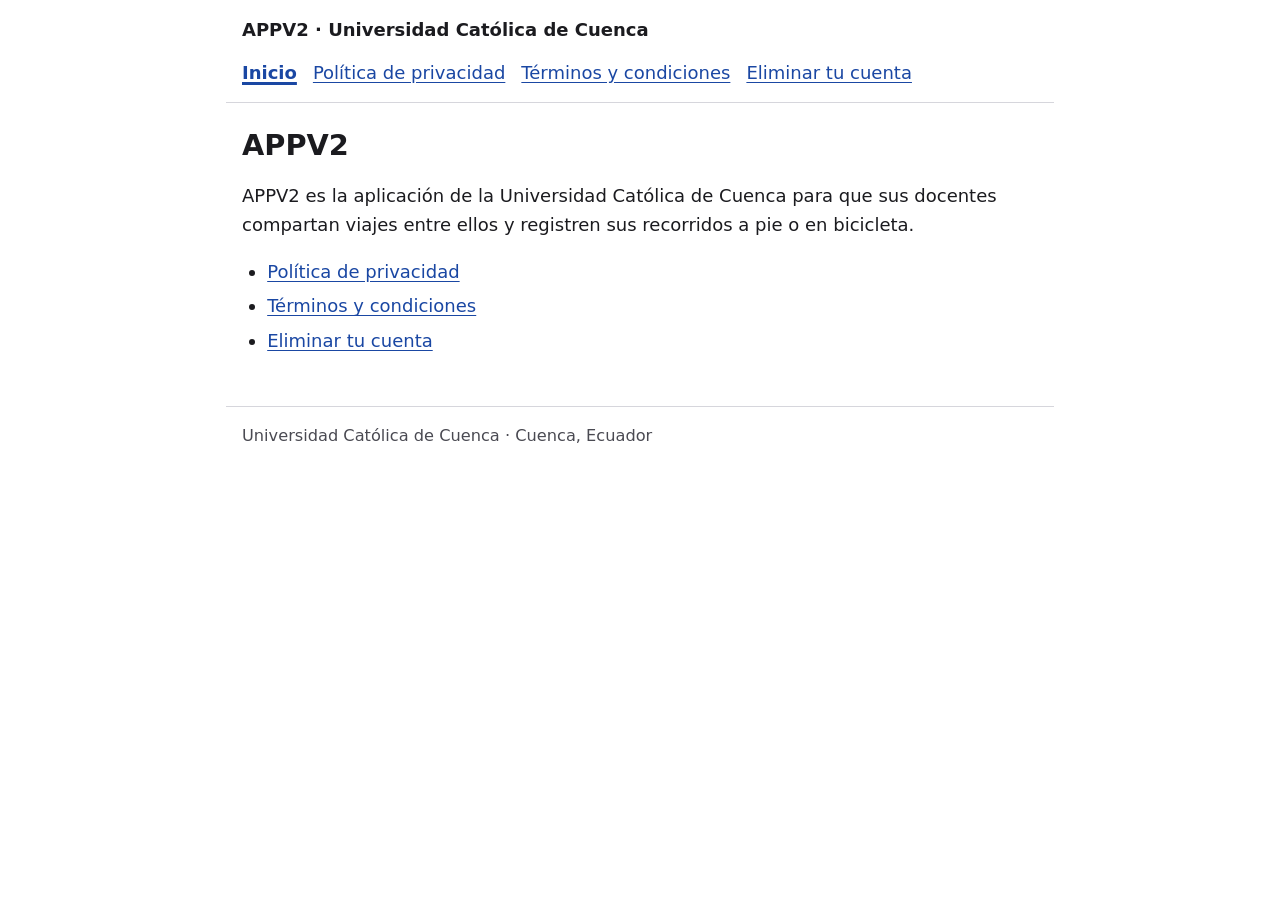
==== index.html @ 1868cb94 "Páginas públicas (appv2 67728ac) Co-Authored-By: Claude Opus 5.5 <noreply@anthropic.com>" ====
<!doctype html>
<html lang="es">
<head>
  <meta charset="utf-8">
  <meta name="viewport" content="width=device-width, initial-scale=1">
  <title>APPV2 · APPV2</title>
  <link rel="stylesheet" href="estilo.css">
</head>
<body>
  <header>
    <p class="marca">APPV2 · Universidad Católica de Cuenca</p>
    <nav aria-label="Páginas">
        <a href="./" aria-current="page">Inicio</a>
        <a href="privacidad/">Política de privacidad</a>
        <a href="terminos/">Términos y condiciones</a>
        <a href="eliminar-cuenta/">Eliminar tu cuenta</a>
    </nav>
  </header>
  <main>
<h1>APPV2</h1>
<p>APPV2 es la aplicación de la Universidad Católica de Cuenca para que sus docentes compartan viajes entre ellos y registren sus recorridos a pie o en bicicleta.</p>
<ul>
<li><a href="privacidad/">Política de privacidad</a></li>
<li><a href="terminos/">Términos y condiciones</a></li>
<li><a href="eliminar-cuenta/">Eliminar tu cuenta</a></li>
</ul>
  </main>
  <footer>Universidad Católica de Cuenca · Cuenca, Ecuador</footer>
</body>
</html>
---- estilo.css ----
/* Páginas públicas de APPV2: letra grande y buen contraste (docentes de 30 años en adelante), en el celular y en la PC. */
:root {
  --fondo: #ffffff;
  --texto: #1b1b1f;
  --suave: #4a4a52;
  --enlace: #1a47a3;
  --borde: #d6d6dc;
  --resalte: #f2f3f7;
  color-scheme: light;
}

@media (prefers-color-scheme: dark) {
  :root {
    --fondo: #121214;
    --texto: #ececf0;
    --suave: #b4b4bc;
    --enlace: #9db8ff;
    --borde: #3a3a42;
    --resalte: #1d1d22;
    color-scheme: dark;
  }
}

* { box-sizing: border-box; }

html { font-size: 112.5%; -webkit-text-size-adjust: 100%; }

body {
  margin: 0;
  background: var(--fondo);
  color: var(--texto);
  font-family: system-ui, -apple-system, "Segoe UI", Roboto, Arial, sans-serif;
  line-height: 1.6;
}

header, main, footer { max-width: 46rem; margin: 0 auto; padding: 0 16px; }

header { padding-top: 16px; padding-bottom: 8px; border-bottom: 1px solid var(--borde); }

.marca { margin: 0 0 8px; font-weight: 700; }

nav { display: flex; flex-wrap: wrap; gap: 4px 16px; }

nav a { padding: 6px 0; }

nav a[aria-current="page"] { font-weight: 700; text-decoration-thickness: 3px; }

main { padding-top: 8px; padding-bottom: 32px; }

h1 { font-size: 1.6rem; line-height: 1.3; margin: 16px 0 4px; }

h2 { font-size: 1.2rem; line-height: 1.35; margin: 28px 0 8px; }

p, li { overflow-wrap: anywhere; }

ul, ol { padding-left: 1.4rem; }

li { margin: 6px 0; }

.version { color: var(--suave); margin-top: 0; }

a { color: var(--enlace); text-underline-offset: 3px; }

a:focus-visible { outline: 3px solid var(--enlace); outline-offset: 2px; border-radius: 2px; }

footer { padding-top: 16px; padding-bottom: 32px; border-top: 1px solid var(--borde); color: var(--suave); font-size: 0.9rem; }
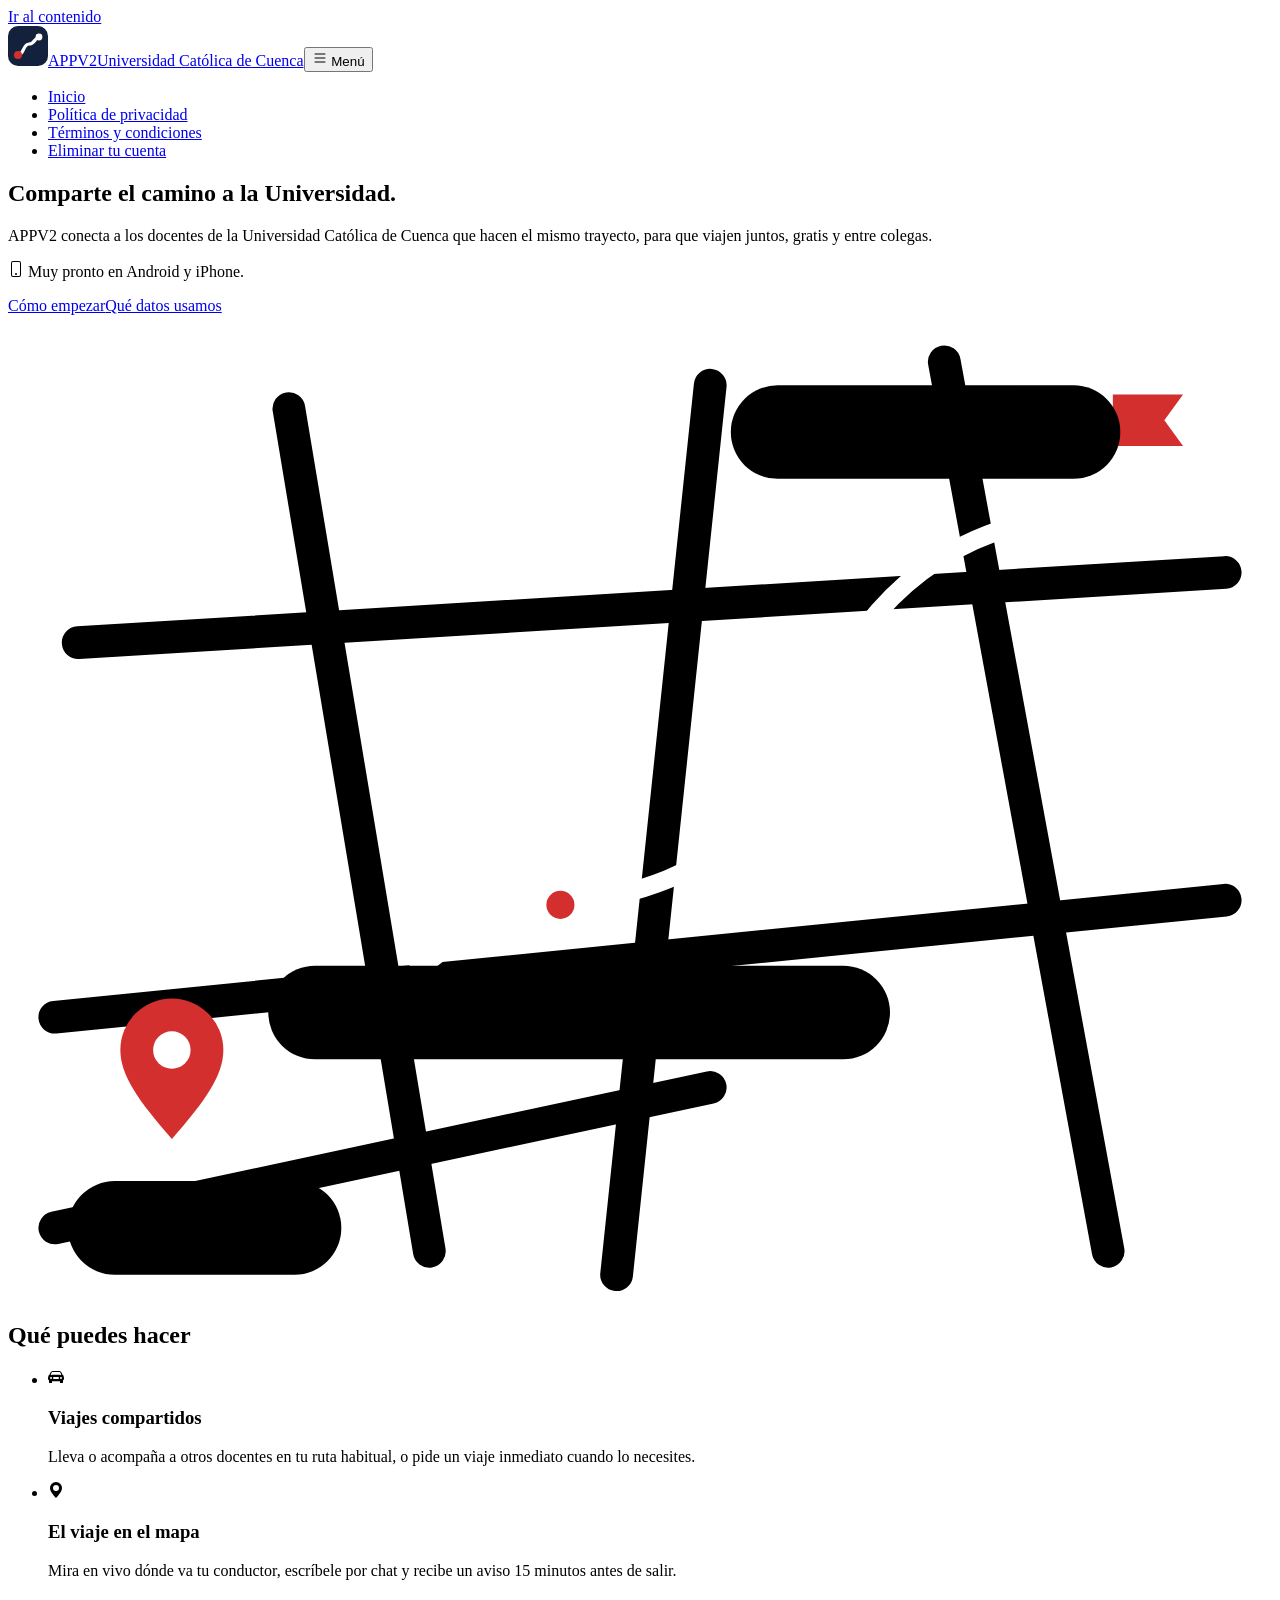
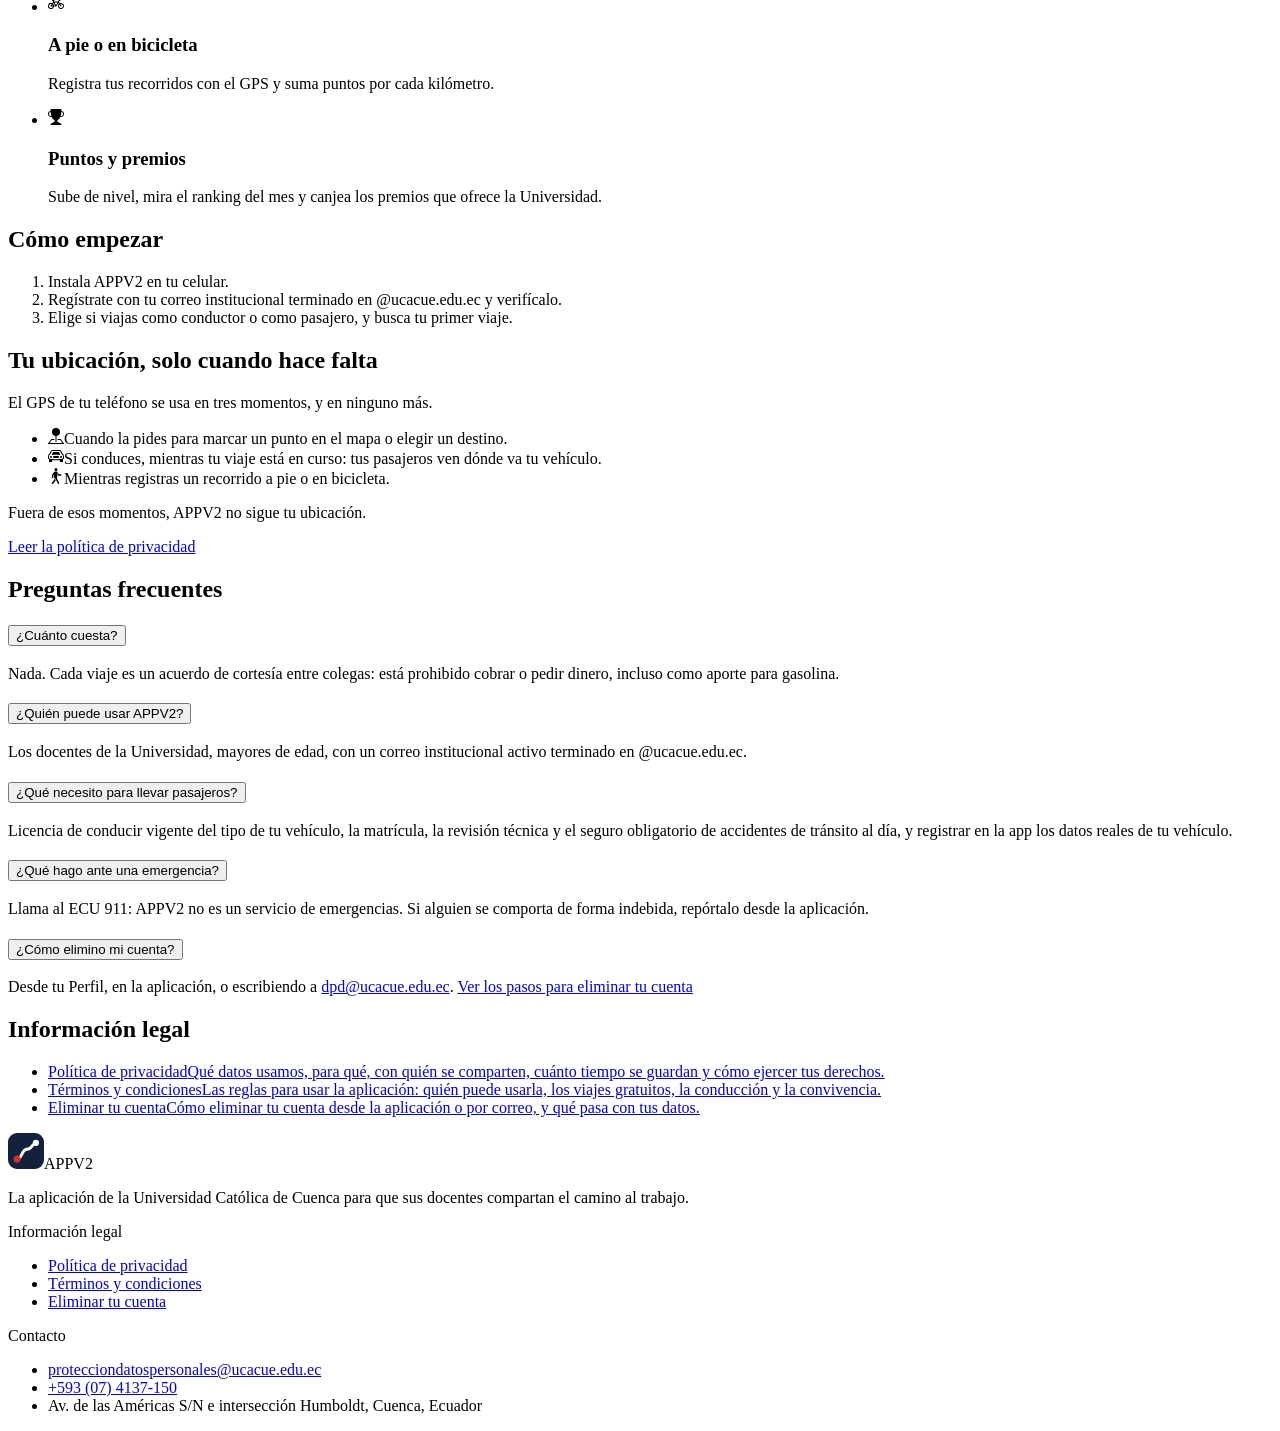
==== commit 1e99d711: "Sitio público (appv2 161eb45) Co-Authored-By: Claude Opus 5.5 <noreply@anthropic.com>" ====
--- a/index.html
+++ b/index.html
@@ -1,30 +1,55 @@
 <!doctype html>
-<html lang="es">
-<head>
-  <meta charset="utf-8">
-  <meta name="viewport" content="width=device-width, initial-scale=1">
-  <title>APPV2 · APPV2</title>
-  <link rel="stylesheet" href="estilo.css">
-</head>
-<body>
-  <header>
-    <p class="marca">APPV2 · Universidad Católica de Cuenca</p>
-    <nav aria-label="Páginas">
-        <a href="./" aria-current="page">Inicio</a>
-        <a href="privacidad/">Política de privacidad</a>
-        <a href="terminos/">Términos y condiciones</a>
-        <a href="eliminar-cuenta/">Eliminar tu cuenta</a>
-    </nav>
-  </header>
-  <main>
-<h1>APPV2</h1>
-<p>APPV2 es la aplicación de la Universidad Católica de Cuenca para que sus docentes compartan viajes entre ellos y registren sus recorridos a pie o en bicicleta.</p>
-<ul>
-<li><a href="privacidad/">Política de privacidad</a></li>
-<li><a href="terminos/">Términos y condiciones</a></li>
-<li><a href="eliminar-cuenta/">Eliminar tu cuenta</a></li>
-</ul>
-  </main>
-  <footer>Universidad Católica de Cuenca · Cuenca, Ecuador</footer>
-</body>
+<html lang="es" data-bs-theme="light">
+  <head>
+    <meta charset="utf-8" />
+    <meta name="viewport" content="width=device-width, initial-scale=1" />
+    <meta name="theme-color" content="#14213d" />
+    <link rel="icon" href="/appucca-legal/favicon.svg" type="image/svg+xml" />
+    <script>
+      // El tema del teléfono (claro u oscuro) antes de dibujar la página, para que no parpadee.
+      (function () {
+        var m = window.matchMedia && window.matchMedia('(prefers-color-scheme: dark)');
+        function aplicar() {
+          document.documentElement.setAttribute('data-bs-theme', m && m.matches ? 'dark' : 'light');
+        }
+        aplicar();
+        if (m && m.addEventListener) m.addEventListener('change', aplicar);
+      })();
+    </script>
+    <title>APPV2: viajes compartidos entre docentes</title>
+    <meta name="description" content="APPV2 conecta a los docentes de la Universidad Católica de Cuenca que hacen el mismo trayecto para que viajen juntos, gratis y entre colegas." />
+    <link rel="canonical" href="https://jaimemurillo624.github.io/appucca-legal/" />
+    <meta property="og:type" content="website" />
+    <meta property="og:locale" content="es_EC" />
+    <meta property="og:title" content="APPV2: viajes compartidos entre docentes" />
+    <meta property="og:description" content="APPV2 conecta a los docentes de la Universidad Católica de Cuenca que hacen el mismo trayecto para que viajen juntos, gratis y entre colegas." />
+    <meta property="og:url" content="https://jaimemurillo624.github.io/appucca-legal/" />
+    <script type="module" crossorigin src="/appucca-legal/assets/index-h2_IZQ4E.js"></script>
+    <link rel="stylesheet" crossorigin href="/appucca-legal/assets/index-D60id05Z.css">
+  </head>
+  <body>
+    <div id="raiz" data-ruta=""><a class="saltar visually-hidden-focusable" href="#contenido">Ir al contenido</a><nav class="encabezado navbar navbar-expand-lg navbar-light sticky-top"><div class="container"><a href="/appucca-legal/" class="marca navbar-brand"><svg class="marca-simbolo" width="40" height="40" viewBox="0 0 40 40" aria-hidden="true" focusable="false"><rect width="40" height="40" rx="10" fill="#14213D"></rect><path d="M10 29 C 16 29, 15 18, 21 18 S 27 11, 31 11" fill="none" stroke="#fff" stroke-width="3.2" stroke-linecap="round"></path><circle cx="10" cy="29" r="4" fill="#D32F2F"></circle><circle cx="31" cy="11" r="3.4" fill="#fff"></circle></svg><span><span class="marca-nombre">APPV2</span><span class="marca-u">Universidad Católica de Cuenca</span></span></a><button aria-controls="menu" type="button" aria-label="Menú" class="boton-menu navbar-toggler collapsed"><span class="icono" aria-hidden="true"><svg xmlns="http://www.w3.org/2000/svg" width="16" height="16" fill="currentColor" class="bi bi-list" viewBox="0 0 16 16">
+  <path fill-rule="evenodd" d="M2.5 12a.5.5 0 0 1 .5-.5h10a.5.5 0 0 1 0 1H3a.5.5 0 0 1-.5-.5m0-4a.5.5 0 0 1 .5-.5h10a.5.5 0 0 1 0 1H3a.5.5 0 0 1-.5-.5m0-4a.5.5 0 0 1 .5-.5h10a.5.5 0 0 1 0 1H3a.5.5 0 0 1-.5-.5"/>
+</svg></span> Menú</button><div class="navbar-collapse collapse" id="menu"><ul class="ms-auto navbar-nav"><li class="nav-item"><a href="/appucca-legal/" aria-current="page" data-rr-ui-event-key="/appucca-legal/" class="nav-link active">Inicio</a></li><li class="nav-item"><a href="/appucca-legal/privacidad/" data-rr-ui-event-key="/appucca-legal/privacidad/" class="nav-link">Política de privacidad</a></li><li class="nav-item"><a href="/appucca-legal/terminos/" data-rr-ui-event-key="/appucca-legal/terminos/" class="nav-link">Términos y condiciones</a></li><li class="nav-item"><a href="/appucca-legal/eliminar-cuenta/" data-rr-ui-event-key="/appucca-legal/eliminar-cuenta/" class="nav-link">Eliminar tu cuenta</a></li></ul></div></div></nav><main id="contenido" tabindex="-1"><section class="portada"><div class="container"><div class="align-items-center g-4 g-lg-5 row"><div class="col-lg-6"><h1>Comparte el camino a la Universidad.</h1><p class="portada-entrada">APPV2<!-- --> conecta a los docentes de la <!-- -->Universidad Católica de Cuenca<!-- --> que hacen el mismo trayecto, para que viajen juntos, gratis y entre colegas.</p><p class="portada-pronto"><span class="icono" aria-hidden="true"><svg xmlns="http://www.w3.org/2000/svg" width="16" height="16" fill="currentColor" class="bi bi-phone" viewBox="0 0 16 16">
+  <path d="M11 1a1 1 0 0 1 1 1v12a1 1 0 0 1-1 1H5a1 1 0 0 1-1-1V2a1 1 0 0 1 1-1zM5 0a2 2 0 0 0-2 2v12a2 2 0 0 0 2 2h6a2 2 0 0 0 2-2V2a2 2 0 0 0-2-2z"/>
+  <path d="M8 14a1 1 0 1 0 0-2 1 1 0 0 0 0 2"/>
+</svg></span> Muy pronto en Android y iPhone.</p><div class="d-flex flex-wrap gap-3"><a class="btn btn-light btn-lg" href="#empezar">Cómo empezar</a><a class="btn btn-outline-light btn-lg" href="/appucca-legal/privacidad/">Qué datos usamos</a></div></div><div class="col-lg-6"><svg class="ruta-portada" viewBox="0 0 540 420" role="img" aria-label="De tu casa a la Universidad, recogiendo a un colega en el camino."><g class="ruta-calles" fill="none" stroke="currentColor" stroke-width="14" stroke-linecap="round"><path d="M20 300 L 520 250"></path><path d="M120 40 L 180 400"></path><path d="M300 30 L 260 410"></path><path d="M30 140 L 520 110"></path><path d="M400 20 L 470 400"></path><path d="M20 390 L 300 330"></path></g><path class="ruta-sombra" d="M70 352 C 150 352, 150 262, 236 252 S 330 198, 352 156 S 410 86, 470 84" fill="none" stroke-width="22" stroke-linecap="round" stroke-linejoin="round"></path><path class="ruta-linea" d="M70 352 C 150 352, 150 262, 236 252 S 330 198, 352 156 S 410 86, 470 84" fill="none" stroke="#fff" stroke-width="8" stroke-linecap="round" stroke-linejoin="round" pathLength="1"></path><g class="ruta-punto ruta-punto-1"><path d="M70 352 c-14-16-22-27-22-38 a22 22 0 0 1 44 0 c0 11-8 22-22 38 z" fill="#D32F2F"></path><circle cx="70" cy="314" r="8" fill="#fff"></circle><g class="ruta-etiqueta"><rect x="25.6" y="370" width="116.8" height="40" rx="20"></rect><text x="84" y="398" text-anchor="middle">Tu casa</text></g></g><g class="ruta-punto ruta-punto-2"><circle cx="236" cy="252" r="13" fill="#fff"></circle><circle cx="236" cy="252" r="6" fill="#D32F2F"></circle><g class="ruta-etiqueta"><rect x="111.19999999999999" y="278" width="265.6" height="40" rx="20"></rect><text x="244" y="306" text-anchor="middle">Recoges a un colega</text></g></g><g class="ruta-punto ruta-punto-3"><path d="M470 84 V 34" stroke="#fff" stroke-width="4" stroke-linecap="round"></path><path d="M472 34 h 30 l -8 11 l 8 11 h -30 z" fill="#D32F2F"></path><g class="ruta-etiqueta"><rect x="308.8" y="30" width="166.4" height="40" rx="20"></rect><text x="392" y="58" text-anchor="middle">Universidad</text></g></g></svg></div></div></div></section><section class="seccion" aria-labelledby="titulo-funciones"><div class="container"><h2 id="titulo-funciones">Qué puedes hacer</h2><ul class="funciones list-unstyled"><li><span class="icono funciones-icono" aria-hidden="true"><svg xmlns="http://www.w3.org/2000/svg" width="16" height="16" fill="currentColor" class="bi bi-car-front-fill" viewBox="0 0 16 16">
+  <path d="M2.52 3.515A2.5 2.5 0 0 1 4.82 2h6.362c1 0 1.904.596 2.298 1.515l.792 1.848c.075.175.21.319.38.404.5.25.855.715.965 1.262l.335 1.679q.05.242.049.49v.413c0 .814-.39 1.543-1 1.997V13.5a.5.5 0 0 1-.5.5h-2a.5.5 0 0 1-.5-.5v-1.338c-1.292.048-2.745.088-4 .088s-2.708-.04-4-.088V13.5a.5.5 0 0 1-.5.5h-2a.5.5 0 0 1-.5-.5v-1.892c-.61-.454-1-1.183-1-1.997v-.413a2.5 2.5 0 0 1 .049-.49l.335-1.68c.11-.546.465-1.012.964-1.261a.8.8 0 0 0 .381-.404l.792-1.848ZM3 10a1 1 0 1 0 0-2 1 1 0 0 0 0 2m10 0a1 1 0 1 0 0-2 1 1 0 0 0 0 2M6 8a1 1 0 0 0 0 2h4a1 1 0 1 0 0-2zM2.906 5.189a.51.51 0 0 0 .497.731c.91-.073 3.35-.17 4.597-.17s3.688.097 4.597.17a.51.51 0 0 0 .497-.731l-.956-1.913A.5.5 0 0 0 11.691 3H4.309a.5.5 0 0 0-.447.276L2.906 5.19Z"/>
+</svg></span><div><h3>Viajes compartidos</h3><p>Lleva o acompaña a otros docentes en tu ruta habitual, o pide un viaje inmediato cuando lo necesites.</p></div></li><li><span class="icono funciones-icono" aria-hidden="true"><svg xmlns="http://www.w3.org/2000/svg" width="16" height="16" fill="currentColor" class="bi bi-geo-alt-fill" viewBox="0 0 16 16">
+  <path d="M8 16s6-5.686 6-10A6 6 0 0 0 2 6c0 4.314 6 10 6 10m0-7a3 3 0 1 1 0-6 3 3 0 0 1 0 6"/>
+</svg></span><div><h3>El viaje en el mapa</h3><p>Mira en vivo dónde va tu conductor, escríbele por chat y recibe un aviso 15 minutos antes de salir.</p></div></li><li><span class="icono funciones-icono" aria-hidden="true"><svg xmlns="http://www.w3.org/2000/svg" width="16" height="16" fill="currentColor" class="bi bi-bicycle" viewBox="0 0 16 16">
+  <path d="M4 4.5a.5.5 0 0 1 .5-.5H6a.5.5 0 0 1 0 1v.5h4.14l.386-1.158A.5.5 0 0 1 11 4h1a.5.5 0 0 1 0 1h-.64l-.311.935.807 1.29a3 3 0 1 1-.848.53l-.508-.812-2.076 3.322A.5.5 0 0 1 8 10.5H5.959a3 3 0 1 1-1.815-3.274L5 5.856V5h-.5a.5.5 0 0 1-.5-.5m1.5 2.443-.508.814c.5.444.85 1.054.967 1.743h1.139zM8 9.057 9.598 6.5H6.402zM4.937 9.5a2 2 0 0 0-.487-.877l-.548.877zM3.603 8.092A2 2 0 1 0 4.937 10.5H3a.5.5 0 0 1-.424-.765zm7.947.53a2 2 0 1 0 .848-.53l1.026 1.643a.5.5 0 1 1-.848.53z"/>
+</svg></span><div><h3>A pie o en bicicleta</h3><p>Registra tus recorridos con el GPS y suma puntos por cada kilómetro.</p></div></li><li><span class="icono funciones-icono" aria-hidden="true"><svg xmlns="http://www.w3.org/2000/svg" width="16" height="16" fill="currentColor" class="bi bi-trophy-fill" viewBox="0 0 16 16">
+  <path d="M2.5.5A.5.5 0 0 1 3 0h10a.5.5 0 0 1 .5.5q0 .807-.034 1.536a3 3 0 1 1-1.133 5.89c-.79 1.865-1.878 2.777-2.833 3.011v2.173l1.425.356c.194.048.377.135.537.255L13.3 15.1a.5.5 0 0 1-.3.9H3a.5.5 0 0 1-.3-.9l1.838-1.379c.16-.12.343-.207.537-.255L6.5 13.11v-2.173c-.955-.234-2.043-1.146-2.833-3.012a3 3 0 1 1-1.132-5.89A33 33 0 0 1 2.5.5m.099 2.54a2 2 0 0 0 .72 3.935c-.333-1.05-.588-2.346-.72-3.935m10.083 3.935a2 2 0 0 0 .72-3.935c-.133 1.59-.388 2.885-.72 3.935"/>
+</svg></span><div><h3>Puntos y premios</h3><p>Sube de nivel, mira el ranking del mes y canjea los premios que ofrece la Universidad.</p></div></li></ul></div></section><section class="seccion seccion-suave" id="empezar" aria-labelledby="titulo-empezar"><div class="container"><h2 id="titulo-empezar">Cómo empezar</h2><ol class="pasos" aria-label="Cómo empezar"><li>Instala APPV2 en tu celular.</li><li>Regístrate con tu correo institucional terminado en @ucacue.edu.ec y verifícalo.</li><li>Elige si viajas como conductor o como pasajero, y busca tu primer viaje.</li></ol></div></section><section class="seccion" aria-labelledby="titulo-ubicacion"><div class="container"><div class="g-4 g-lg-5 row"><div class="col-lg-5"><h2 id="titulo-ubicacion">Tu ubicación, solo cuando hace falta</h2><p class="lead-suave">El GPS de tu teléfono se usa en tres momentos, y en ninguno más.</p></div><div class="col-lg-7"><ul class="momentos list-unstyled"><li><span class="icono" aria-hidden="true"><svg xmlns="http://www.w3.org/2000/svg" width="16" height="16" fill="currentColor" class="bi bi-pin-map-fill" viewBox="0 0 16 16">
+  <path fill-rule="evenodd" d="M3.1 11.2a.5.5 0 0 1 .4-.2H6a.5.5 0 0 1 0 1H3.75L1.5 15h13l-2.25-3H10a.5.5 0 0 1 0-1h2.5a.5.5 0 0 1 .4.2l3 4a.5.5 0 0 1-.4.8H.5a.5.5 0 0 1-.4-.8z"/>
+  <path fill-rule="evenodd" d="M4 4a4 4 0 1 1 4.5 3.969V13.5a.5.5 0 0 1-1 0V7.97A4 4 0 0 1 4 3.999z"/>
+</svg></span><span>Cuando la pides para marcar un punto en el mapa o elegir un destino.</span></li><li><span class="icono" aria-hidden="true"><svg xmlns="http://www.w3.org/2000/svg" width="16" height="16" fill="currentColor" class="bi bi-car-front" viewBox="0 0 16 16">
+  <path d="M4 9a1 1 0 1 1-2 0 1 1 0 0 1 2 0m10 0a1 1 0 1 1-2 0 1 1 0 0 1 2 0M6 8a1 1 0 0 0 0 2h4a1 1 0 1 0 0-2zM4.862 4.276 3.906 6.19a.51.51 0 0 0 .497.731c.91-.073 2.35-.17 3.597-.17s2.688.097 3.597.17a.51.51 0 0 0 .497-.731l-.956-1.913A.5.5 0 0 0 10.691 4H5.309a.5.5 0 0 0-.447.276"/>
+  <path d="M2.52 3.515A2.5 2.5 0 0 1 4.82 2h6.362c1 0 1.904.596 2.298 1.515l.792 1.848c.075.175.21.319.38.404.5.25.855.715.965 1.262l.335 1.679q.05.242.049.49v.413c0 .814-.39 1.543-1 1.997V13.5a.5.5 0 0 1-.5.5h-2a.5.5 0 0 1-.5-.5v-1.338c-1.292.048-2.745.088-4 .088s-2.708-.04-4-.088V13.5a.5.5 0 0 1-.5.5h-2a.5.5 0 0 1-.5-.5v-1.892c-.61-.454-1-1.183-1-1.997v-.413a2.5 2.5 0 0 1 .049-.49l.335-1.68c.11-.546.465-1.012.964-1.261a.8.8 0 0 0 .381-.404l.792-1.848ZM4.82 3a1.5 1.5 0 0 0-1.379.91l-.792 1.847a1.8 1.8 0 0 1-.853.904.8.8 0 0 0-.43.564L1.03 8.904a1.5 1.5 0 0 0-.03.294v.413c0 .796.62 1.448 1.408 1.484 1.555.07 3.786.155 5.592.155s4.037-.084 5.592-.155A1.48 1.48 0 0 0 15 9.611v-.413q0-.148-.03-.294l-.335-1.68a.8.8 0 0 0-.43-.563 1.8 1.8 0 0 1-.853-.904l-.792-1.848A1.5 1.5 0 0 0 11.18 3z"/>
+</svg></span><span>Si conduces, mientras tu viaje está en curso: tus pasajeros ven dónde va tu vehículo.</span></li><li><span class="icono" aria-hidden="true"><svg xmlns="http://www.w3.org/2000/svg" width="16" height="16" fill="currentColor" class="bi bi-person-walking" viewBox="0 0 16 16">
+  <path d="M9.5 1.5a1.5 1.5 0 1 1-3 0 1.5 1.5 0 0 1 3 0M6.44 3.752A.75.75 0 0 1 7 3.5h1.445c.742 0 1.32.643 1.243 1.38l-.43 4.083a1.8 1.8 0 0 1-.088.395l-.318.906.213.242a.8.8 0 0 1 .114.175l2 4.25a.75.75 0 1 1-1.357.638l-1.956-4.154-1.68-1.921A.75.75 0 0 1 6 8.96l.138-2.613-.435.489-.464 2.786a.75.75 0 1 1-1.48-.246l.5-3a.75.75 0 0 1 .18-.375l2-2.25Z"/>
+  <path d="M6.25 11.745v-1.418l1.204 1.375.261.524a.8.8 0 0 1-.12.231l-2.5 3.25a.75.75 0 1 1-1.19-.914zm4.22-4.215-.494-.494.205-1.843.006-.067 1.124 1.124h1.44a.75.75 0 0 1 0 1.5H11a.75.75 0 0 1-.531-.22Z"/>
+</svg></span><span>Mientras registras un recorrido a pie o en bicicleta.</span></li></ul><p class="momentos-cierre">Fuera de esos momentos, <!-- -->APPV2<!-- --> no sigue tu ubicación.</p><a href="/appucca-legal/privacidad/">Leer la política de privacidad</a></div></div></div></section><section class="seccion seccion-suave" aria-labelledby="titulo-preguntas"><div class="container"><div class="g-4 g-lg-5 row"><div class="col-lg-4"><h2 id="titulo-preguntas">Preguntas frecuentes</h2></div><div class="col-lg-8"><div class="preguntas accordion"><div class="accordion-item"><h3 class="accordion-header"><button type="button" aria-expanded="false" class="accordion-button collapsed">¿Cuánto cuesta?</button></h3><div class="accordion-collapse collapse"><div class="accordion-body">Nada. Cada viaje es un acuerdo de cortesía entre colegas: está prohibido cobrar o pedir dinero, incluso como aporte para gasolina.</div></div></div><div class="accordion-item"><h3 class="accordion-header"><button type="button" aria-expanded="false" class="accordion-button collapsed">¿Quién puede usar APPV2?</button></h3><div class="accordion-collapse collapse"><div class="accordion-body">Los docentes de la Universidad, mayores de edad, con un correo institucional activo terminado en @ucacue.edu.ec.</div></div></div><div class="accordion-item"><h3 class="accordion-header"><button type="button" aria-expanded="false" class="accordion-button collapsed">¿Qué necesito para llevar pasajeros?</button></h3><div class="accordion-collapse collapse"><div class="accordion-body">Licencia de conducir vigente del tipo de tu vehículo, la matrícula, la revisión técnica y el seguro obligatorio de accidentes de tránsito al día, y registrar en la app los datos reales de tu vehículo.</div></div></div><div class="accordion-item"><h3 class="accordion-header"><button type="button" aria-expanded="false" class="accordion-button collapsed">¿Qué hago ante una emergencia?</button></h3><div class="accordion-collapse collapse"><div class="accordion-body">Llama al ECU 911: APPV2 no es un servicio de emergencias. Si alguien se comporta de forma indebida, repórtalo desde la aplicación.</div></div></div><div class="accordion-item"><h3 class="accordion-header"><button type="button" aria-expanded="false" class="accordion-button collapsed">¿Cómo elimino mi cuenta?</button></h3><div class="accordion-collapse collapse"><div class="accordion-body">Desde tu Perfil, en la aplicación, o escribiendo a <a href="mailto:dpd@ucacue.edu.ec">dpd@ucacue.edu.ec</a>.<!-- --> <a href="/appucca-legal/eliminar-cuenta/">Ver los pasos para eliminar tu cuenta</a></div></div></div></div></div></div></div></section><section class="seccion" aria-labelledby="titulo-legal"><div class="container"><h2 id="titulo-legal">Información legal</h2><ul class="legales list-unstyled"><li><a href="/appucca-legal/privacidad/"><span class="legales-titulo">Política de privacidad</span><span class="legales-texto">Qué datos usamos, para qué, con quién se comparten, cuánto tiempo se guardan y cómo ejercer tus derechos.</span></a></li><li><a href="/appucca-legal/terminos/"><span class="legales-titulo">Términos y condiciones</span><span class="legales-texto">Las reglas para usar la aplicación: quién puede usarla, los viajes gratuitos, la conducción y la convivencia.</span></a></li><li><a href="/appucca-legal/eliminar-cuenta/"><span class="legales-titulo">Eliminar tu cuenta</span><span class="legales-texto">Cómo eliminar tu cuenta desde la aplicación o por correo, y qué pasa con tus datos.</span></a></li></ul></div></section></main><footer class="pie"><div class="container"><div class="g-4 row"><div class="col-md-5"><p class="pie-marca"><svg class="marca-simbolo" width="36" height="36" viewBox="0 0 40 40" aria-hidden="true" focusable="false"><rect width="40" height="40" rx="10" fill="#14213D"></rect><path d="M10 29 C 16 29, 15 18, 21 18 S 27 11, 31 11" fill="none" stroke="#fff" stroke-width="3.2" stroke-linecap="round"></path><circle cx="10" cy="29" r="4" fill="#D32F2F"></circle><circle cx="31" cy="11" r="3.4" fill="#fff"></circle></svg><span>APPV2</span></p><p>La aplicación de la <!-- -->Universidad Católica de Cuenca<!-- --> para que sus docentes compartan el camino al trabajo.</p></div><div class="col-md-3"><p class="pie-titulo">Información legal</p><ul class="list-unstyled pie-lista"><li><a href="/appucca-legal/privacidad/">Política de privacidad</a></li><li><a href="/appucca-legal/terminos/">Términos y condiciones</a></li><li><a href="/appucca-legal/eliminar-cuenta/">Eliminar tu cuenta</a></li></ul></div><div class="col-md-4"><p class="pie-titulo">Contacto</p><ul class="list-unstyled pie-lista"><li><a href="mailto:protecciondatospersonales@ucacue.edu.ec">protecciondatospersonales@ucacue.edu.ec</a></li><li><a href="tel:+59374137150">+593 (07) 4137-150</a></li><li>Av. de las Américas S/N e intersección Humboldt, Cuenca, Ecuador</li></ul></div></div></div></footer></div>
+  </body>
 </html>
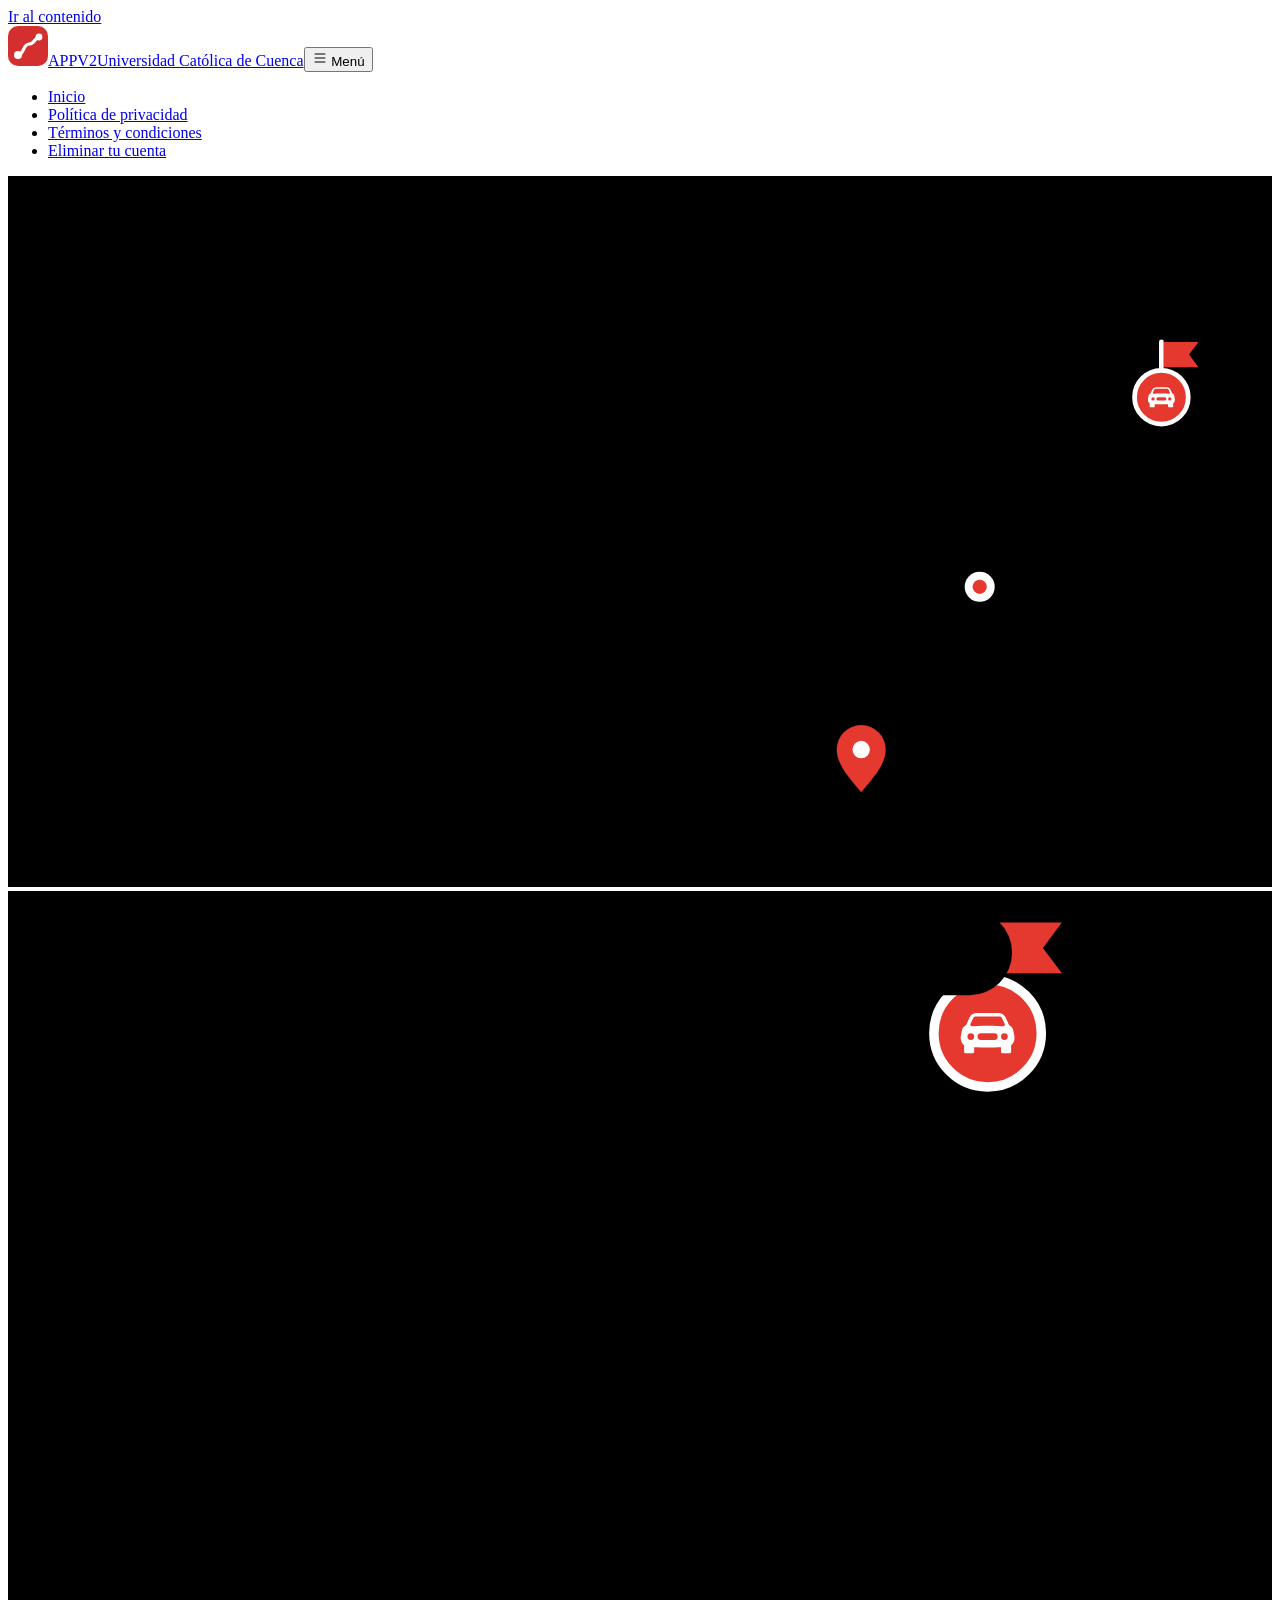
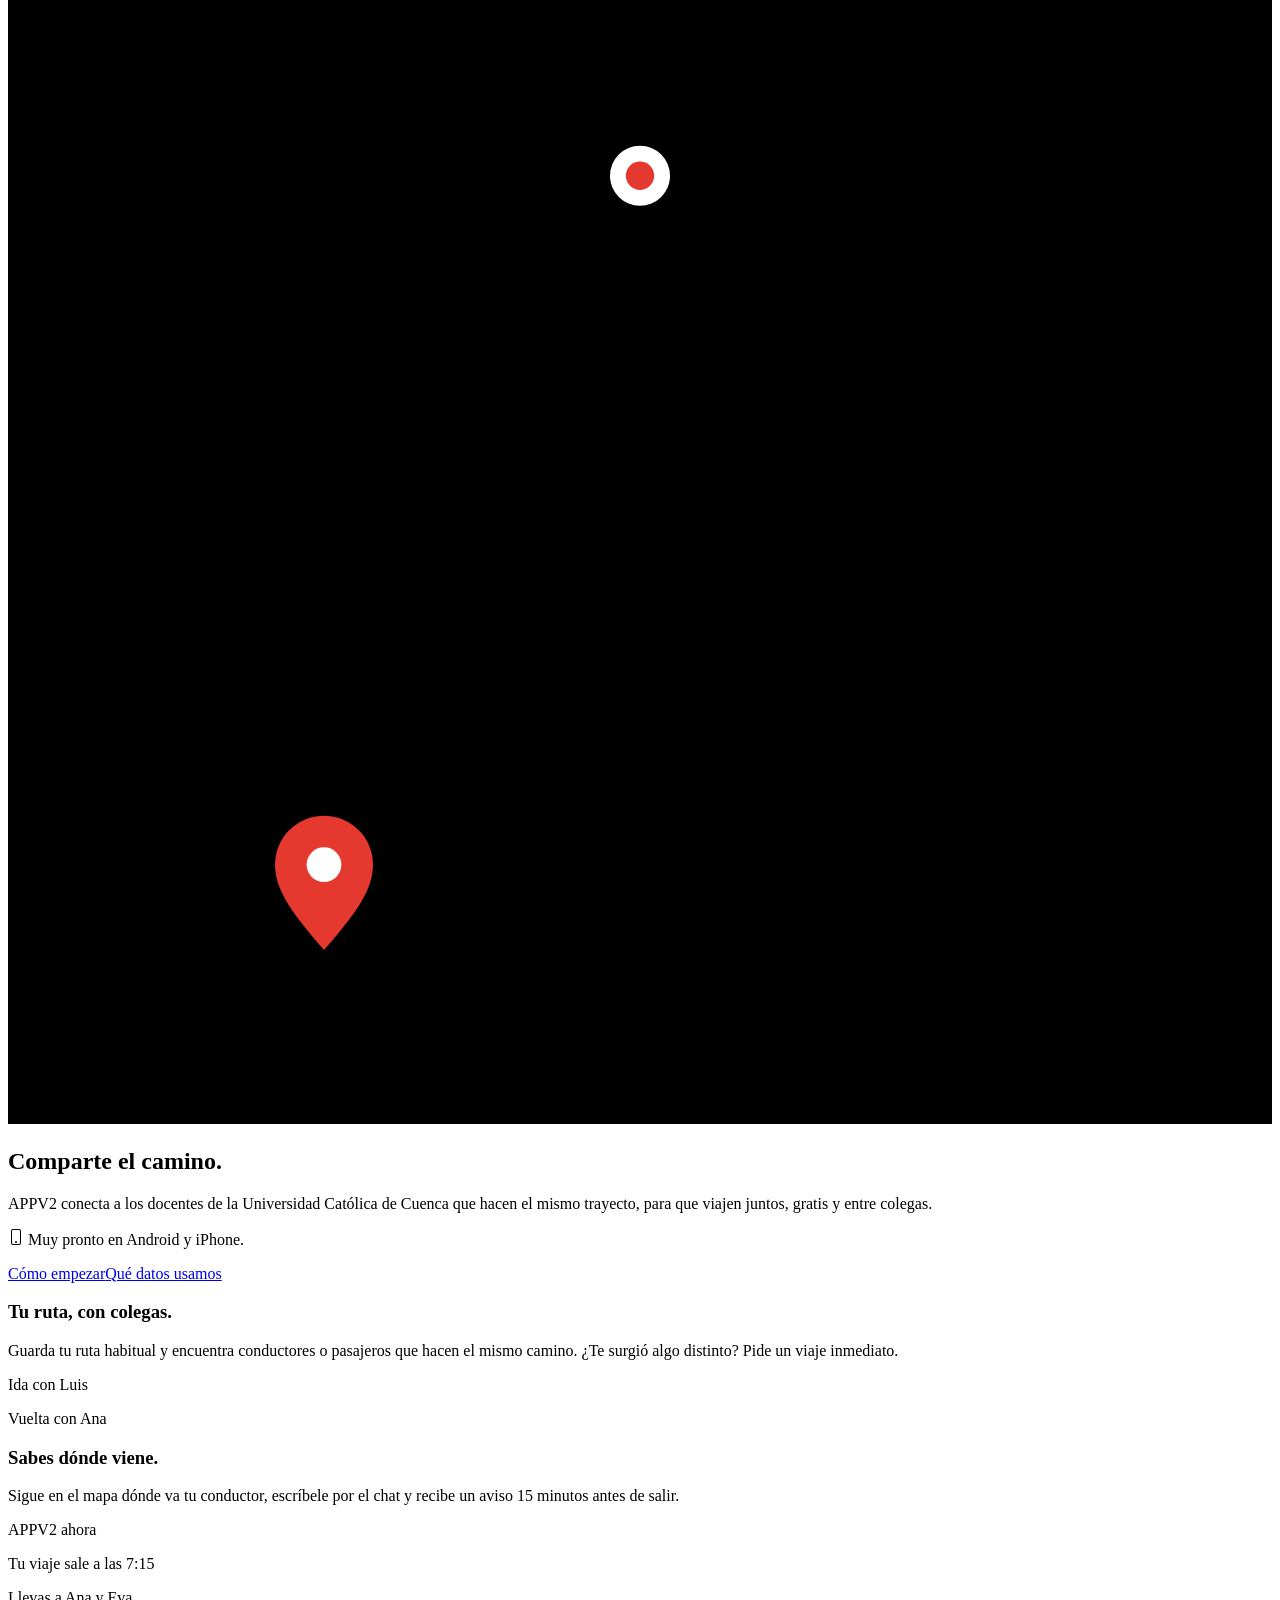
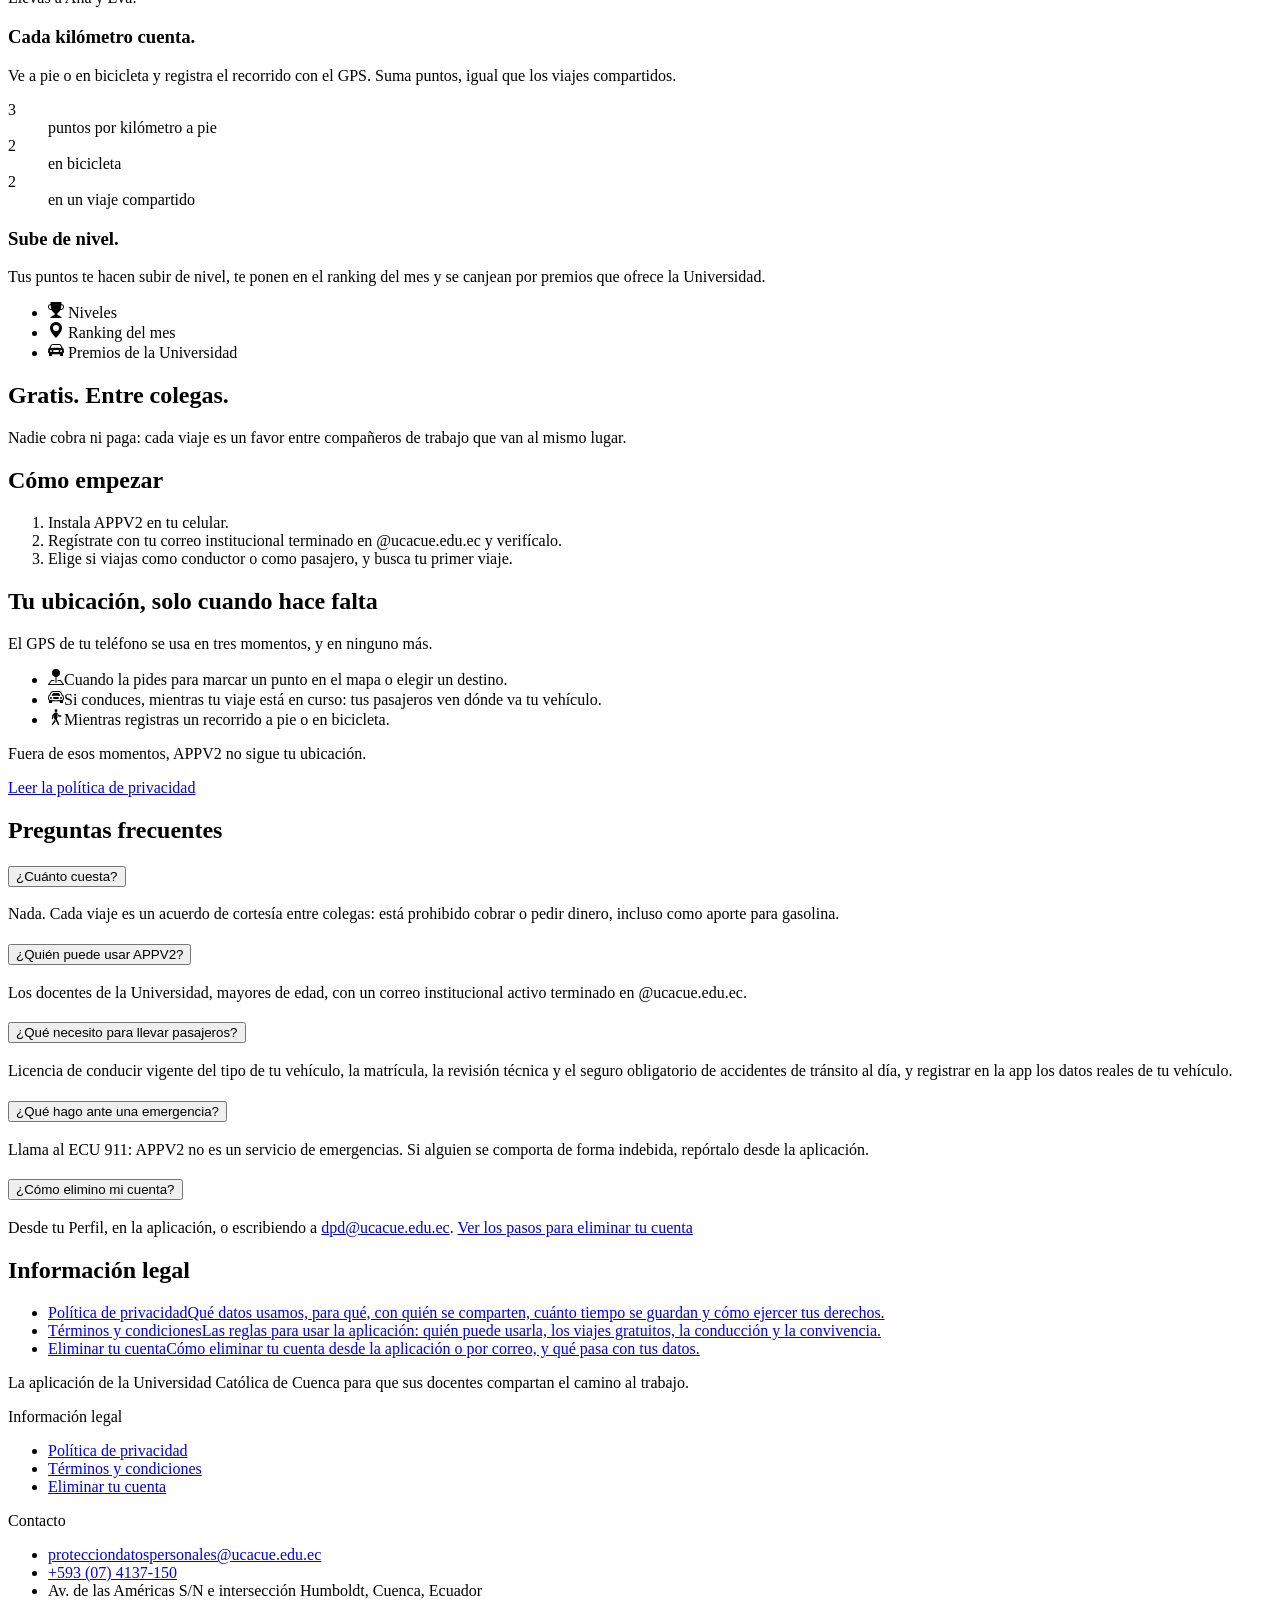
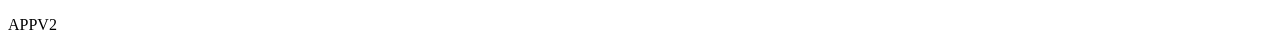
==== commit 6f30760a: "Sitio público (appv2 f13fb86) Co-Authored-By: Claude Opus 5.5 <noreply@anthropic.com>" ====
--- a/index.html
+++ b/index.html
@@ -24,24 +24,22 @@
     <meta property="og:title" content="APPV2: viajes compartidos entre docentes" />
     <meta property="og:description" content="APPV2 conecta a los docentes de la Universidad Católica de Cuenca que hacen el mismo trayecto para que viajen juntos, gratis y entre colegas." />
     <meta property="og:url" content="https://jaimemurillo624.github.io/appucca-legal/" />
-    <script type="module" crossorigin src="/appucca-legal/assets/index-h2_IZQ4E.js"></script>
-    <link rel="stylesheet" crossorigin href="/appucca-legal/assets/index-D60id05Z.css">
+    <script type="module" crossorigin src="/appucca-legal/assets/index-D5de05eQ.js"></script>
+    <link rel="stylesheet" crossorigin href="/appucca-legal/assets/index-BEsxit6o.css">
   </head>
   <body>
-    <div id="raiz" data-ruta=""><a class="saltar visually-hidden-focusable" href="#contenido">Ir al contenido</a><nav class="encabezado navbar navbar-expand-lg navbar-light sticky-top"><div class="container"><a href="/appucca-legal/" class="marca navbar-brand"><svg class="marca-simbolo" width="40" height="40" viewBox="0 0 40 40" aria-hidden="true" focusable="false"><rect width="40" height="40" rx="10" fill="#14213D"></rect><path d="M10 29 C 16 29, 15 18, 21 18 S 27 11, 31 11" fill="none" stroke="#fff" stroke-width="3.2" stroke-linecap="round"></path><circle cx="10" cy="29" r="4" fill="#D32F2F"></circle><circle cx="31" cy="11" r="3.4" fill="#fff"></circle></svg><span><span class="marca-nombre">APPV2</span><span class="marca-u">Universidad Católica de Cuenca</span></span></a><button aria-controls="menu" type="button" aria-label="Menú" class="boton-menu navbar-toggler collapsed"><span class="icono" aria-hidden="true"><svg xmlns="http://www.w3.org/2000/svg" width="16" height="16" fill="currentColor" class="bi bi-list" viewBox="0 0 16 16">
+    <div id="raiz" data-ruta=""><a class="saltar visually-hidden-focusable" href="#contenido">Ir al contenido</a><nav class="encabezado navbar navbar-expand-lg navbar-dark fixed-top"><div class="encabezado-pildora container"><a href="/appucca-legal/" class="marca navbar-brand"><svg class="marca-simbolo" width="40" height="40" viewBox="0 0 40 40" aria-hidden="true" focusable="false"><rect width="40" height="40" rx="10" fill="#D32F2F"></rect><path d="M10 29 C 16 29, 15 18, 21 18 S 27 11, 31 11" fill="none" stroke="#fff" stroke-width="3.2" stroke-linecap="round"></path><circle cx="10" cy="29" r="4" fill="#fff"></circle><circle cx="31" cy="11" r="3.4" fill="#fff"></circle></svg><span><span class="marca-nombre">APPV2</span><span class="marca-u">Universidad Católica de Cuenca</span></span></a><button aria-controls="menu" type="button" aria-label="Menú" class="boton-menu navbar-toggler collapsed"><span class="icono" aria-hidden="true"><svg xmlns="http://www.w3.org/2000/svg" width="16" height="16" fill="currentColor" class="bi bi-list" viewBox="0 0 16 16">
   <path fill-rule="evenodd" d="M2.5 12a.5.5 0 0 1 .5-.5h10a.5.5 0 0 1 0 1H3a.5.5 0 0 1-.5-.5m0-4a.5.5 0 0 1 .5-.5h10a.5.5 0 0 1 0 1H3a.5.5 0 0 1-.5-.5m0-4a.5.5 0 0 1 .5-.5h10a.5.5 0 0 1 0 1H3a.5.5 0 0 1-.5-.5"/>
-</svg></span> Menú</button><div class="navbar-collapse collapse" id="menu"><ul class="ms-auto navbar-nav"><li class="nav-item"><a href="/appucca-legal/" aria-current="page" data-rr-ui-event-key="/appucca-legal/" class="nav-link active">Inicio</a></li><li class="nav-item"><a href="/appucca-legal/privacidad/" data-rr-ui-event-key="/appucca-legal/privacidad/" class="nav-link">Política de privacidad</a></li><li class="nav-item"><a href="/appucca-legal/terminos/" data-rr-ui-event-key="/appucca-legal/terminos/" class="nav-link">Términos y condiciones</a></li><li class="nav-item"><a href="/appucca-legal/eliminar-cuenta/" data-rr-ui-event-key="/appucca-legal/eliminar-cuenta/" class="nav-link">Eliminar tu cuenta</a></li></ul></div></div></nav><main id="contenido" tabindex="-1"><section class="portada"><div class="container"><div class="align-items-center g-4 g-lg-5 row"><div class="col-lg-6"><h1>Comparte el camino a la Universidad.</h1><p class="portada-entrada">APPV2<!-- --> conecta a los docentes de la <!-- -->Universidad Católica de Cuenca<!-- --> que hacen el mismo trayecto, para que viajen juntos, gratis y entre colegas.</p><p class="portada-pronto"><span class="icono" aria-hidden="true"><svg xmlns="http://www.w3.org/2000/svg" width="16" height="16" fill="currentColor" class="bi bi-phone" viewBox="0 0 16 16">
+</svg></span> Menú</button><div class="navbar-collapse collapse" id="menu"><ul class="ms-auto navbar-nav"><li class="nav-item"><a href="/appucca-legal/" aria-current="page" data-rr-ui-event-key="/appucca-legal/" class="nav-link active">Inicio</a></li><li class="nav-item"><a href="/appucca-legal/privacidad/" data-rr-ui-event-key="/appucca-legal/privacidad/" class="nav-link">Política de privacidad</a></li><li class="nav-item"><a href="/appucca-legal/terminos/" data-rr-ui-event-key="/appucca-legal/terminos/" class="nav-link">Términos y condiciones</a></li><li class="nav-item"><a href="/appucca-legal/eliminar-cuenta/" data-rr-ui-event-key="/appucca-legal/eliminar-cuenta/" class="nav-link">Eliminar tu cuenta</a></li></ul></div></div></nav><main id="contenido" tabindex="-1"><section class="portada"><div class="portada-escena"><div class="portada-mapa" role="img" aria-label="Ilustración: de tu casa a la Universidad, recogiendo a un colega en el camino."><svg class="mapa mapa-ancho" viewBox="100 380 1600 900" preserveAspectRatio="xMaxYMid slice" aria-hidden="true" focusable="false"><rect x="-200" y="-200" width="2000" height="2000" class="mapa-fondo"></rect><path class="mapa-rio" d="M-100 1250 C 200 1150, 420 1330, 760 1220 S 1260 1060, 1700 1130"></path><path class="mapa-rio-luz" d="M-100 1250 C 200 1150, 420 1330, 760 1220 S 1260 1060, 1700 1130"></path><g class="mapa-cuadras" transform="rotate(-12 840 700)"><path d="M380 260 V 1140"></path><path d="M460 260 V 1140"></path><path d="M540 260 V 1140"></path><path d="M620 260 V 1140"></path><path d="M700 260 V 1140"></path><path d="M780 260 V 1140"></path><path d="M860 260 V 1140"></path><path d="M940 260 V 1140"></path><path d="M1020 260 V 1140"></path><path d="M1100 260 V 1140"></path><path d="M1180 260 V 1140"></path><path d="M1260 260 V 1140"></path><path d="M360 260 H 1320"></path><path d="M360 340 H 1320"></path><path d="M360 420 H 1320"></path><path d="M360 500 H 1320"></path><path d="M360 580 H 1320"></path><path d="M360 660 H 1320"></path><path d="M360 740 H 1320"></path><path d="M360 820 H 1320"></path><path d="M360 900 H 1320"></path><path d="M360 980 H 1320"></path><path d="M360 1060 H 1320"></path><path d="M360 1140 H 1320"></path><rect class="mapa-parque" x="780" y="580" width="80" height="80" rx="6"></rect></g><g class="mapa-avenidas"><path d="M-100 520 C 300 470, 600 640, 900 600 S 1400 420, 1700 470"></path><path d="M520 1700 L 1200 -100"></path><path d="M-100 1420 C 400 1340, 900 1440, 1700 1320"></path><path d="M1700 900 C 1400 960, 1300 1060, 1000 1700"></path></g><path class="mapa-ruta-sombra" d="M1180 1160 C 1250 1140, 1260 1060, 1300 1010 S 1340 950, 1330 900 S 1360 780, 1450 740 S 1540 700, 1560 660"></path><path class="mapa-ruta" d="M1180 1160 C 1250 1140, 1260 1060, 1300 1010 S 1340 950, 1330 900 S 1360 780, 1450 740 S 1540 700, 1560 660" pathLength="1"></path><g class="mapa-punto"><path d="M1180 1160 c-20-23-31-38-31-54 a31 31 0 0 1 62 0 c0 16-11 31-31 54 z" fill="#E5392F"></path><circle cx="1180" cy="1106" r="11" fill="#fff"></circle></g><g class="mapa-punto mapa-punto-colega"><circle cx="1330" cy="900" r="19" fill="#fff"></circle><circle cx="1330" cy="900" r="9" fill="#E5392F"></circle></g><g class="mapa-punto mapa-punto-universidad"><path d="M1560 660 V 590" stroke="#fff" stroke-width="6" stroke-linecap="round"></path><path d="M1563 590 h 44 l -12 16 l 12 16 h -44 z" fill="#E5392F"></path></g><g class="mapa-auto" transform="translate(1560 660)"><circle r="34" fill="#E5392F" stroke="#fff" stroke-width="6"></circle><path d="M2.52 3.515A2.5 2.5 0 0 1 4.82 2h6.362c1 0 1.904.596 2.298 1.515l.792 1.848c.075.175.21.319.38.404.5.25.855.715.965 1.262l.335 1.679q.05.242.049.49v.413c0 .814-.39 1.543-1 1.997V13.5a.5.5 0 0 1-.5.5h-2a.5.5 0 0 1-.5-.5v-1.338c-1.292.048-2.745.088-4 .088s-2.708-.04-4-.088V13.5a.5.5 0 0 1-.5.5h-2a.5.5 0 0 1-.5-.5v-1.892c-.61-.454-1-1.183-1-1.997v-.413a2.5 2.5 0 0 1 .049-.49l.335-1.68c.11-.546.465-1.012.964-1.261a.8.8 0 0 0 .381-.404l.792-1.848ZM3 10a1 1 0 1 0 0-2 1 1 0 0 0 0 2m10 0a1 1 0 1 0 0-2 1 1 0 0 0 0 2M6 8a1 1 0 0 0 0 2h4a1 1 0 1 0 0-2zM2.906 5.189a.51.51 0 0 0 .497.731c.91-.073 3.35-.17 4.597-.17s3.688.097 4.597.17a.51.51 0 0 0 .497-.731l-.956-1.913A.5.5 0 0 0 11.691 3H4.309a.5.5 0 0 0-.447.276L2.906 5.19Z" fill="#fff" transform="translate(-17 -17) scale(2.125)"></path></g><g class="mapa-etiqueta"><rect x="1098.5" y="1192" width="163" height="54" rx="27"></rect><text x="1180" y="1231" text-anchor="middle">Tu casa</text></g><g class="mapa-etiqueta mapa-etiqueta-colega"><rect x="1146.5" y="816" width="367" height="54" rx="27"></rect><text x="1330" y="855" text-anchor="middle">Recoges a un colega</text></g><g class="mapa-etiqueta mapa-etiqueta-universidad"><rect x="1324.5" y="574" width="231" height="54" rx="27"></rect><text x="1440" y="613" text-anchor="middle">Universidad</text></g></svg><svg class="mapa mapa-alto" viewBox="720 340 800 1160" preserveAspectRatio="xMidYMid slice" aria-hidden="true" focusable="false"><rect x="-200" y="-200" width="2000" height="2000" class="mapa-fondo"></rect><path class="mapa-rio" d="M-100 1250 C 200 1150, 420 1330, 760 1220 S 1260 1060, 1700 1130"></path><path class="mapa-rio-luz" d="M-100 1250 C 200 1150, 420 1330, 760 1220 S 1260 1060, 1700 1130"></path><g class="mapa-cuadras" transform="rotate(-12 840 700)"><path d="M380 260 V 1140"></path><path d="M460 260 V 1140"></path><path d="M540 260 V 1140"></path><path d="M620 260 V 1140"></path><path d="M700 260 V 1140"></path><path d="M780 260 V 1140"></path><path d="M860 260 V 1140"></path><path d="M940 260 V 1140"></path><path d="M1020 260 V 1140"></path><path d="M1100 260 V 1140"></path><path d="M1180 260 V 1140"></path><path d="M1260 260 V 1140"></path><path d="M360 260 H 1320"></path><path d="M360 340 H 1320"></path><path d="M360 420 H 1320"></path><path d="M360 500 H 1320"></path><path d="M360 580 H 1320"></path><path d="M360 660 H 1320"></path><path d="M360 740 H 1320"></path><path d="M360 820 H 1320"></path><path d="M360 900 H 1320"></path><path d="M360 980 H 1320"></path><path d="M360 1060 H 1320"></path><path d="M360 1140 H 1320"></path><rect class="mapa-parque" x="780" y="580" width="80" height="80" rx="6"></rect></g><g class="mapa-avenidas"><path d="M-100 520 C 300 470, 600 640, 900 600 S 1400 420, 1700 470"></path><path d="M520 1700 L 1200 -100"></path><path d="M-100 1420 C 400 1340, 900 1440, 1700 1320"></path><path d="M1700 900 C 1400 960, 1300 1060, 1000 1700"></path></g><path class="mapa-ruta-sombra" d="M920 1390 C 1010 1360, 1000 1250, 1060 1180 S 1150 1010, 1120 900 S 1080 720, 1180 640 S 1300 520, 1340 430"></path><path class="mapa-ruta" d="M920 1390 C 1010 1360, 1000 1250, 1060 1180 S 1150 1010, 1120 900 S 1080 720, 1180 640 S 1300 520, 1340 430" pathLength="1"></path><g class="mapa-punto"><path d="M920 1390 c-20-23-31-38-31-54 a31 31 0 0 1 62 0 c0 16-11 31-31 54 z" fill="#E5392F"></path><circle cx="920" cy="1336" r="11" fill="#fff"></circle></g><g class="mapa-punto mapa-punto-colega"><circle cx="1120" cy="900" r="19" fill="#fff"></circle><circle cx="1120" cy="900" r="9" fill="#E5392F"></circle></g><g class="mapa-punto mapa-punto-universidad"><path d="M1340 430 V 360" stroke="#fff" stroke-width="6" stroke-linecap="round"></path><path d="M1343 360 h 44 l -12 16 l 12 16 h -44 z" fill="#E5392F"></path></g><g class="mapa-auto" transform="translate(1340 430)"><circle r="34" fill="#E5392F" stroke="#fff" stroke-width="6"></circle><path d="M2.52 3.515A2.5 2.5 0 0 1 4.82 2h6.362c1 0 1.904.596 2.298 1.515l.792 1.848c.075.175.21.319.38.404.5.25.855.715.965 1.262l.335 1.679q.05.242.049.49v.413c0 .814-.39 1.543-1 1.997V13.5a.5.5 0 0 1-.5.5h-2a.5.5 0 0 1-.5-.5v-1.338c-1.292.048-2.745.088-4 .088s-2.708-.04-4-.088V13.5a.5.5 0 0 1-.5.5h-2a.5.5 0 0 1-.5-.5v-1.892c-.61-.454-1-1.183-1-1.997v-.413a2.5 2.5 0 0 1 .049-.49l.335-1.68c.11-.546.465-1.012.964-1.261a.8.8 0 0 0 .381-.404l.792-1.848ZM3 10a1 1 0 1 0 0-2 1 1 0 0 0 0 2m10 0a1 1 0 1 0 0-2 1 1 0 0 0 0 2M6 8a1 1 0 0 0 0 2h4a1 1 0 1 0 0-2zM2.906 5.189a.51.51 0 0 0 .497.731c.91-.073 3.35-.17 4.597-.17s3.688.097 4.597.17a.51.51 0 0 0 .497-.731l-.956-1.913A.5.5 0 0 0 11.691 3H4.309a.5.5 0 0 0-.447.276L2.906 5.19Z" fill="#fff" transform="translate(-17 -17) scale(2.125)"></path></g><g class="mapa-etiqueta"><rect x="838.5" y="1422" width="163" height="54" rx="27"></rect><text x="920" y="1461" text-anchor="middle">Tu casa</text></g><g class="mapa-etiqueta mapa-etiqueta-colega"><rect x="936.5" y="930" width="367" height="54" rx="27"></rect><text x="1120" y="969" text-anchor="middle">Recoges a un colega</text></g><g class="mapa-etiqueta mapa-etiqueta-universidad"><rect x="1124.5" y="352" width="231" height="54" rx="27"></rect><text x="1240" y="391" text-anchor="middle">Universidad</text></g></svg></div><div class="portada-texto"><div class="container"><h1>Comparte el camino.</h1><p class="portada-entrada">APPV2<!-- --> conecta a los docentes de la <!-- -->Universidad Católica de Cuenca<!-- --> que hacen el mismo trayecto, para que viajen juntos, gratis y entre colegas.</p><p class="portada-pronto"><span class="icono" aria-hidden="true"><svg xmlns="http://www.w3.org/2000/svg" width="16" height="16" fill="currentColor" class="bi bi-phone" viewBox="0 0 16 16">
   <path d="M11 1a1 1 0 0 1 1 1v12a1 1 0 0 1-1 1H5a1 1 0 0 1-1-1V2a1 1 0 0 1 1-1zM5 0a2 2 0 0 0-2 2v12a2 2 0 0 0 2 2h6a2 2 0 0 0 2-2V2a2 2 0 0 0-2-2z"/>
   <path d="M8 14a1 1 0 1 0 0-2 1 1 0 0 0 0 2"/>
-</svg></span> Muy pronto en Android y iPhone.</p><div class="d-flex flex-wrap gap-3"><a class="btn btn-light btn-lg" href="#empezar">Cómo empezar</a><a class="btn btn-outline-light btn-lg" href="/appucca-legal/privacidad/">Qué datos usamos</a></div></div><div class="col-lg-6"><svg class="ruta-portada" viewBox="0 0 540 420" role="img" aria-label="De tu casa a la Universidad, recogiendo a un colega en el camino."><g class="ruta-calles" fill="none" stroke="currentColor" stroke-width="14" stroke-linecap="round"><path d="M20 300 L 520 250"></path><path d="M120 40 L 180 400"></path><path d="M300 30 L 260 410"></path><path d="M30 140 L 520 110"></path><path d="M400 20 L 470 400"></path><path d="M20 390 L 300 330"></path></g><path class="ruta-sombra" d="M70 352 C 150 352, 150 262, 236 252 S 330 198, 352 156 S 410 86, 470 84" fill="none" stroke-width="22" stroke-linecap="round" stroke-linejoin="round"></path><path class="ruta-linea" d="M70 352 C 150 352, 150 262, 236 252 S 330 198, 352 156 S 410 86, 470 84" fill="none" stroke="#fff" stroke-width="8" stroke-linecap="round" stroke-linejoin="round" pathLength="1"></path><g class="ruta-punto ruta-punto-1"><path d="M70 352 c-14-16-22-27-22-38 a22 22 0 0 1 44 0 c0 11-8 22-22 38 z" fill="#D32F2F"></path><circle cx="70" cy="314" r="8" fill="#fff"></circle><g class="ruta-etiqueta"><rect x="25.6" y="370" width="116.8" height="40" rx="20"></rect><text x="84" y="398" text-anchor="middle">Tu casa</text></g></g><g class="ruta-punto ruta-punto-2"><circle cx="236" cy="252" r="13" fill="#fff"></circle><circle cx="236" cy="252" r="6" fill="#D32F2F"></circle><g class="ruta-etiqueta"><rect x="111.19999999999999" y="278" width="265.6" height="40" rx="20"></rect><text x="244" y="306" text-anchor="middle">Recoges a un colega</text></g></g><g class="ruta-punto ruta-punto-3"><path d="M470 84 V 34" stroke="#fff" stroke-width="4" stroke-linecap="round"></path><path d="M472 34 h 30 l -8 11 l 8 11 h -30 z" fill="#D32F2F"></path><g class="ruta-etiqueta"><rect x="308.8" y="30" width="166.4" height="40" rx="20"></rect><text x="392" y="58" text-anchor="middle">Universidad</text></g></g></svg></div></div></div></section><section class="seccion" aria-labelledby="titulo-funciones"><div class="container"><h2 id="titulo-funciones">Qué puedes hacer</h2><ul class="funciones list-unstyled"><li><span class="icono funciones-icono" aria-hidden="true"><svg xmlns="http://www.w3.org/2000/svg" width="16" height="16" fill="currentColor" class="bi bi-car-front-fill" viewBox="0 0 16 16">
+</svg></span> Muy pronto en Android y iPhone.</p><div class="d-flex flex-wrap gap-3"><a class="btn btn-acento btn-lg" href="#empezar">Cómo empezar</a><a class="btn btn-outline-light btn-lg" href="/appucca-legal/privacidad/">Qué datos usamos</a></div></div></div></div></section><section class="capitulos" aria-label="Qué puedes hacer"><div class="container"><article class="capitulo"><div class="g-4 align-items-center row"><div class="col-lg-7"><h3 class="capitulo-titulo">Tu ruta, con colegas.</h3><p class="capitulo-texto">Guarda tu ruta habitual y encuentra conductores o pasajeros que hacen el mismo camino. ¿Te surgió algo distinto? Pide un viaje inmediato.</p></div><div class="col-lg-5"><div class="muestra muestra-leyenda" aria-hidden="true"><p><span class="raya raya-blanca"></span> Ida con Luis</p><p><span class="raya raya-ambar"></span> Vuelta con Ana</p></div></div></div></article><article class="capitulo"><div class="g-4 align-items-center row"><div class="col-lg-7"><h3 class="capitulo-titulo">Sabes dónde viene.</h3><p class="capitulo-texto">Sigue en el mapa dónde va tu conductor, escríbele por el chat y recibe un aviso 15 minutos antes de salir.</p></div><div class="col-lg-5"><div class="muestra muestra-aviso"><p class="aviso-app"><span class="aviso-icono" aria-hidden="true"></span> <!-- -->APPV2<!-- --> <span class="aviso-hora">ahora</span></p><p class="aviso-titulo">Tu viaje sale a las 7:15</p><p class="aviso-texto">Llevas a Ana y Eva.</p></div></div></div></article><article class="capitulo"><div class="g-4 align-items-center row"><div class="col-lg-7"><h3 class="capitulo-titulo">Cada kilómetro cuenta.</h3><p class="capitulo-texto">Ve a pie o en bicicleta y registra el recorrido con el GPS. Suma puntos, igual que los viajes compartidos.</p></div><div class="col-lg-5"><dl class="muestra muestra-puntos"><div><dt>3</dt><dd>puntos por kilómetro a pie</dd></div><div><dt>2</dt><dd>en bicicleta</dd></div><div><dt>2</dt><dd>en un viaje compartido</dd></div></dl></div></div></article><article class="capitulo"><div class="g-4 align-items-center row"><div class="col-lg-7"><h3 class="capitulo-titulo">Sube de nivel.</h3><p class="capitulo-texto">Tus puntos te hacen subir de nivel, te ponen en el ranking del mes y se canjean por premios que ofrece la Universidad.</p></div><div class="col-lg-5"><ul class="muestra muestra-logros list-unstyled"><li><span class="icono" aria-hidden="true"><svg xmlns="http://www.w3.org/2000/svg" width="16" height="16" fill="currentColor" class="bi bi-trophy-fill" viewBox="0 0 16 16">
+  <path d="M2.5.5A.5.5 0 0 1 3 0h10a.5.5 0 0 1 .5.5q0 .807-.034 1.536a3 3 0 1 1-1.133 5.89c-.79 1.865-1.878 2.777-2.833 3.011v2.173l1.425.356c.194.048.377.135.537.255L13.3 15.1a.5.5 0 0 1-.3.9H3a.5.5 0 0 1-.3-.9l1.838-1.379c.16-.12.343-.207.537-.255L6.5 13.11v-2.173c-.955-.234-2.043-1.146-2.833-3.012a3 3 0 1 1-1.132-5.89A33 33 0 0 1 2.5.5m.099 2.54a2 2 0 0 0 .72 3.935c-.333-1.05-.588-2.346-.72-3.935m10.083 3.935a2 2 0 0 0 .72-3.935c-.133 1.59-.388 2.885-.72 3.935"/>
+</svg></span> Niveles</li><li><span class="icono" aria-hidden="true"><svg xmlns="http://www.w3.org/2000/svg" width="16" height="16" fill="currentColor" class="bi bi-geo-alt-fill" viewBox="0 0 16 16">
+  <path d="M8 16s6-5.686 6-10A6 6 0 0 0 2 6c0 4.314 6 10 6 10m0-7a3 3 0 1 1 0-6 3 3 0 0 1 0 6"/>
+</svg></span> Ranking del mes</li><li><span class="icono" aria-hidden="true"><svg xmlns="http://www.w3.org/2000/svg" width="16" height="16" fill="currentColor" class="bi bi-car-front-fill" viewBox="0 0 16 16">
   <path d="M2.52 3.515A2.5 2.5 0 0 1 4.82 2h6.362c1 0 1.904.596 2.298 1.515l.792 1.848c.075.175.21.319.38.404.5.25.855.715.965 1.262l.335 1.679q.05.242.049.49v.413c0 .814-.39 1.543-1 1.997V13.5a.5.5 0 0 1-.5.5h-2a.5.5 0 0 1-.5-.5v-1.338c-1.292.048-2.745.088-4 .088s-2.708-.04-4-.088V13.5a.5.5 0 0 1-.5.5h-2a.5.5 0 0 1-.5-.5v-1.892c-.61-.454-1-1.183-1-1.997v-.413a2.5 2.5 0 0 1 .049-.49l.335-1.68c.11-.546.465-1.012.964-1.261a.8.8 0 0 0 .381-.404l.792-1.848ZM3 10a1 1 0 1 0 0-2 1 1 0 0 0 0 2m10 0a1 1 0 1 0 0-2 1 1 0 0 0 0 2M6 8a1 1 0 0 0 0 2h4a1 1 0 1 0 0-2zM2.906 5.189a.51.51 0 0 0 .497.731c.91-.073 3.35-.17 4.597-.17s3.688.097 4.597.17a.51.51 0 0 0 .497-.731l-.956-1.913A.5.5 0 0 0 11.691 3H4.309a.5.5 0 0 0-.447.276L2.906 5.19Z"/>
-</svg></span><div><h3>Viajes compartidos</h3><p>Lleva o acompaña a otros docentes en tu ruta habitual, o pide un viaje inmediato cuando lo necesites.</p></div></li><li><span class="icono funciones-icono" aria-hidden="true"><svg xmlns="http://www.w3.org/2000/svg" width="16" height="16" fill="currentColor" class="bi bi-geo-alt-fill" viewBox="0 0 16 16">
-  <path d="M8 16s6-5.686 6-10A6 6 0 0 0 2 6c0 4.314 6 10 6 10m0-7a3 3 0 1 1 0-6 3 3 0 0 1 0 6"/>
-</svg></span><div><h3>El viaje en el mapa</h3><p>Mira en vivo dónde va tu conductor, escríbele por chat y recibe un aviso 15 minutos antes de salir.</p></div></li><li><span class="icono funciones-icono" aria-hidden="true"><svg xmlns="http://www.w3.org/2000/svg" width="16" height="16" fill="currentColor" class="bi bi-bicycle" viewBox="0 0 16 16">
-  <path d="M4 4.5a.5.5 0 0 1 .5-.5H6a.5.5 0 0 1 0 1v.5h4.14l.386-1.158A.5.5 0 0 1 11 4h1a.5.5 0 0 1 0 1h-.64l-.311.935.807 1.29a3 3 0 1 1-.848.53l-.508-.812-2.076 3.322A.5.5 0 0 1 8 10.5H5.959a3 3 0 1 1-1.815-3.274L5 5.856V5h-.5a.5.5 0 0 1-.5-.5m1.5 2.443-.508.814c.5.444.85 1.054.967 1.743h1.139zM8 9.057 9.598 6.5H6.402zM4.937 9.5a2 2 0 0 0-.487-.877l-.548.877zM3.603 8.092A2 2 0 1 0 4.937 10.5H3a.5.5 0 0 1-.424-.765zm7.947.53a2 2 0 1 0 .848-.53l1.026 1.643a.5.5 0 1 1-.848.53z"/>
-</svg></span><div><h3>A pie o en bicicleta</h3><p>Registra tus recorridos con el GPS y suma puntos por cada kilómetro.</p></div></li><li><span class="icono funciones-icono" aria-hidden="true"><svg xmlns="http://www.w3.org/2000/svg" width="16" height="16" fill="currentColor" class="bi bi-trophy-fill" viewBox="0 0 16 16">
-  <path d="M2.5.5A.5.5 0 0 1 3 0h10a.5.5 0 0 1 .5.5q0 .807-.034 1.536a3 3 0 1 1-1.133 5.89c-.79 1.865-1.878 2.777-2.833 3.011v2.173l1.425.356c.194.048.377.135.537.255L13.3 15.1a.5.5 0 0 1-.3.9H3a.5.5 0 0 1-.3-.9l1.838-1.379c.16-.12.343-.207.537-.255L6.5 13.11v-2.173c-.955-.234-2.043-1.146-2.833-3.012a3 3 0 1 1-1.132-5.89A33 33 0 0 1 2.5.5m.099 2.54a2 2 0 0 0 .72 3.935c-.333-1.05-.588-2.346-.72-3.935m10.083 3.935a2 2 0 0 0 .72-3.935c-.133 1.59-.388 2.885-.72 3.935"/>
-</svg></span><div><h3>Puntos y premios</h3><p>Sube de nivel, mira el ranking del mes y canjea los premios que ofrece la Universidad.</p></div></li></ul></div></section><section class="seccion seccion-suave" id="empezar" aria-labelledby="titulo-empezar"><div class="container"><h2 id="titulo-empezar">Cómo empezar</h2><ol class="pasos" aria-label="Cómo empezar"><li>Instala APPV2 en tu celular.</li><li>Regístrate con tu correo institucional terminado en @ucacue.edu.ec y verifícalo.</li><li>Elige si viajas como conductor o como pasajero, y busca tu primer viaje.</li></ol></div></section><section class="seccion" aria-labelledby="titulo-ubicacion"><div class="container"><div class="g-4 g-lg-5 row"><div class="col-lg-5"><h2 id="titulo-ubicacion">Tu ubicación, solo cuando hace falta</h2><p class="lead-suave">El GPS de tu teléfono se usa en tres momentos, y en ninguno más.</p></div><div class="col-lg-7"><ul class="momentos list-unstyled"><li><span class="icono" aria-hidden="true"><svg xmlns="http://www.w3.org/2000/svg" width="16" height="16" fill="currentColor" class="bi bi-pin-map-fill" viewBox="0 0 16 16">
+</svg></span> Premios de la Universidad</li></ul></div></div></article></div></section><section class="frase" aria-labelledby="titulo-frase"><div class="container"><h2 id="titulo-frase">Gratis. Entre colegas.</h2><p>Nadie cobra ni paga: cada viaje es un favor entre compañeros de trabajo que van al mismo lugar.</p></div></section><section class="seccion" id="empezar" aria-labelledby="titulo-empezar"><div class="container"><h2 id="titulo-empezar" class="titulo-seccion">Cómo empezar</h2><ol class="pasos" aria-label="Cómo empezar"><li>Instala APPV2 en tu celular.</li><li>Regístrate con tu correo institucional terminado en @ucacue.edu.ec y verifícalo.</li><li>Elige si viajas como conductor o como pasajero, y busca tu primer viaje.</li></ol></div></section><section class="seccion seccion-noche" aria-labelledby="titulo-ubicacion"><div class="container"><div class="g-4 g-lg-5 row"><div class="col-lg-5"><h2 id="titulo-ubicacion" class="titulo-seccion">Tu ubicación, solo cuando hace falta</h2><p class="lead-suave">El GPS de tu teléfono se usa en tres momentos, y en ninguno más.</p></div><div class="col-lg-7"><ul class="momentos list-unstyled"><li><span class="icono" aria-hidden="true"><svg xmlns="http://www.w3.org/2000/svg" width="16" height="16" fill="currentColor" class="bi bi-pin-map-fill" viewBox="0 0 16 16">
   <path fill-rule="evenodd" d="M3.1 11.2a.5.5 0 0 1 .4-.2H6a.5.5 0 0 1 0 1H3.75L1.5 15h13l-2.25-3H10a.5.5 0 0 1 0-1h2.5a.5.5 0 0 1 .4.2l3 4a.5.5 0 0 1-.4.8H.5a.5.5 0 0 1-.4-.8z"/>
   <path fill-rule="evenodd" d="M4 4a4 4 0 1 1 4.5 3.969V13.5a.5.5 0 0 1-1 0V7.97A4 4 0 0 1 4 3.999z"/>
 </svg></span><span>Cuando la pides para marcar un punto en el mapa o elegir un destino.</span></li><li><span class="icono" aria-hidden="true"><svg xmlns="http://www.w3.org/2000/svg" width="16" height="16" fill="currentColor" class="bi bi-car-front" viewBox="0 0 16 16">
@@ -50,6 +48,6 @@
 </svg></span><span>Si conduces, mientras tu viaje está en curso: tus pasajeros ven dónde va tu vehículo.</span></li><li><span class="icono" aria-hidden="true"><svg xmlns="http://www.w3.org/2000/svg" width="16" height="16" fill="currentColor" class="bi bi-person-walking" viewBox="0 0 16 16">
   <path d="M9.5 1.5a1.5 1.5 0 1 1-3 0 1.5 1.5 0 0 1 3 0M6.44 3.752A.75.75 0 0 1 7 3.5h1.445c.742 0 1.32.643 1.243 1.38l-.43 4.083a1.8 1.8 0 0 1-.088.395l-.318.906.213.242a.8.8 0 0 1 .114.175l2 4.25a.75.75 0 1 1-1.357.638l-1.956-4.154-1.68-1.921A.75.75 0 0 1 6 8.96l.138-2.613-.435.489-.464 2.786a.75.75 0 1 1-1.48-.246l.5-3a.75.75 0 0 1 .18-.375l2-2.25Z"/>
   <path d="M6.25 11.745v-1.418l1.204 1.375.261.524a.8.8 0 0 1-.12.231l-2.5 3.25a.75.75 0 1 1-1.19-.914zm4.22-4.215-.494-.494.205-1.843.006-.067 1.124 1.124h1.44a.75.75 0 0 1 0 1.5H11a.75.75 0 0 1-.531-.22Z"/>
-</svg></span><span>Mientras registras un recorrido a pie o en bicicleta.</span></li></ul><p class="momentos-cierre">Fuera de esos momentos, <!-- -->APPV2<!-- --> no sigue tu ubicación.</p><a href="/appucca-legal/privacidad/">Leer la política de privacidad</a></div></div></div></section><section class="seccion seccion-suave" aria-labelledby="titulo-preguntas"><div class="container"><div class="g-4 g-lg-5 row"><div class="col-lg-4"><h2 id="titulo-preguntas">Preguntas frecuentes</h2></div><div class="col-lg-8"><div class="preguntas accordion"><div class="accordion-item"><h3 class="accordion-header"><button type="button" aria-expanded="false" class="accordion-button collapsed">¿Cuánto cuesta?</button></h3><div class="accordion-collapse collapse"><div class="accordion-body">Nada. Cada viaje es un acuerdo de cortesía entre colegas: está prohibido cobrar o pedir dinero, incluso como aporte para gasolina.</div></div></div><div class="accordion-item"><h3 class="accordion-header"><button type="button" aria-expanded="false" class="accordion-button collapsed">¿Quién puede usar APPV2?</button></h3><div class="accordion-collapse collapse"><div class="accordion-body">Los docentes de la Universidad, mayores de edad, con un correo institucional activo terminado en @ucacue.edu.ec.</div></div></div><div class="accordion-item"><h3 class="accordion-header"><button type="button" aria-expanded="false" class="accordion-button collapsed">¿Qué necesito para llevar pasajeros?</button></h3><div class="accordion-collapse collapse"><div class="accordion-body">Licencia de conducir vigente del tipo de tu vehículo, la matrícula, la revisión técnica y el seguro obligatorio de accidentes de tránsito al día, y registrar en la app los datos reales de tu vehículo.</div></div></div><div class="accordion-item"><h3 class="accordion-header"><button type="button" aria-expanded="false" class="accordion-button collapsed">¿Qué hago ante una emergencia?</button></h3><div class="accordion-collapse collapse"><div class="accordion-body">Llama al ECU 911: APPV2 no es un servicio de emergencias. Si alguien se comporta de forma indebida, repórtalo desde la aplicación.</div></div></div><div class="accordion-item"><h3 class="accordion-header"><button type="button" aria-expanded="false" class="accordion-button collapsed">¿Cómo elimino mi cuenta?</button></h3><div class="accordion-collapse collapse"><div class="accordion-body">Desde tu Perfil, en la aplicación, o escribiendo a <a href="mailto:dpd@ucacue.edu.ec">dpd@ucacue.edu.ec</a>.<!-- --> <a href="/appucca-legal/eliminar-cuenta/">Ver los pasos para eliminar tu cuenta</a></div></div></div></div></div></div></div></section><section class="seccion" aria-labelledby="titulo-legal"><div class="container"><h2 id="titulo-legal">Información legal</h2><ul class="legales list-unstyled"><li><a href="/appucca-legal/privacidad/"><span class="legales-titulo">Política de privacidad</span><span class="legales-texto">Qué datos usamos, para qué, con quién se comparten, cuánto tiempo se guardan y cómo ejercer tus derechos.</span></a></li><li><a href="/appucca-legal/terminos/"><span class="legales-titulo">Términos y condiciones</span><span class="legales-texto">Las reglas para usar la aplicación: quién puede usarla, los viajes gratuitos, la conducción y la convivencia.</span></a></li><li><a href="/appucca-legal/eliminar-cuenta/"><span class="legales-titulo">Eliminar tu cuenta</span><span class="legales-texto">Cómo eliminar tu cuenta desde la aplicación o por correo, y qué pasa con tus datos.</span></a></li></ul></div></section></main><footer class="pie"><div class="container"><div class="g-4 row"><div class="col-md-5"><p class="pie-marca"><svg class="marca-simbolo" width="36" height="36" viewBox="0 0 40 40" aria-hidden="true" focusable="false"><rect width="40" height="40" rx="10" fill="#14213D"></rect><path d="M10 29 C 16 29, 15 18, 21 18 S 27 11, 31 11" fill="none" stroke="#fff" stroke-width="3.2" stroke-linecap="round"></path><circle cx="10" cy="29" r="4" fill="#D32F2F"></circle><circle cx="31" cy="11" r="3.4" fill="#fff"></circle></svg><span>APPV2</span></p><p>La aplicación de la <!-- -->Universidad Católica de Cuenca<!-- --> para que sus docentes compartan el camino al trabajo.</p></div><div class="col-md-3"><p class="pie-titulo">Información legal</p><ul class="list-unstyled pie-lista"><li><a href="/appucca-legal/privacidad/">Política de privacidad</a></li><li><a href="/appucca-legal/terminos/">Términos y condiciones</a></li><li><a href="/appucca-legal/eliminar-cuenta/">Eliminar tu cuenta</a></li></ul></div><div class="col-md-4"><p class="pie-titulo">Contacto</p><ul class="list-unstyled pie-lista"><li><a href="mailto:protecciondatospersonales@ucacue.edu.ec">protecciondatospersonales@ucacue.edu.ec</a></li><li><a href="tel:+59374137150">+593 (07) 4137-150</a></li><li>Av. de las Américas S/N e intersección Humboldt, Cuenca, Ecuador</li></ul></div></div></div></footer></div>
+</svg></span><span>Mientras registras un recorrido a pie o en bicicleta.</span></li></ul><p class="momentos-cierre">Fuera de esos momentos, <!-- -->APPV2<!-- --> no sigue tu ubicación.</p><a href="/appucca-legal/privacidad/">Leer la política de privacidad</a></div></div></div></section><section class="seccion" aria-labelledby="titulo-preguntas"><div class="container"><div class="g-4 g-lg-5 row"><div class="col-lg-4"><h2 id="titulo-preguntas" class="titulo-seccion">Preguntas frecuentes</h2></div><div class="col-lg-8"><div class="preguntas accordion"><div class="accordion-item"><h3 class="accordion-header"><button type="button" aria-expanded="false" class="accordion-button collapsed">¿Cuánto cuesta?</button></h3><div class="accordion-collapse collapse"><div class="accordion-body">Nada. Cada viaje es un acuerdo de cortesía entre colegas: está prohibido cobrar o pedir dinero, incluso como aporte para gasolina.</div></div></div><div class="accordion-item"><h3 class="accordion-header"><button type="button" aria-expanded="false" class="accordion-button collapsed">¿Quién puede usar APPV2?</button></h3><div class="accordion-collapse collapse"><div class="accordion-body">Los docentes de la Universidad, mayores de edad, con un correo institucional activo terminado en @ucacue.edu.ec.</div></div></div><div class="accordion-item"><h3 class="accordion-header"><button type="button" aria-expanded="false" class="accordion-button collapsed">¿Qué necesito para llevar pasajeros?</button></h3><div class="accordion-collapse collapse"><div class="accordion-body">Licencia de conducir vigente del tipo de tu vehículo, la matrícula, la revisión técnica y el seguro obligatorio de accidentes de tránsito al día, y registrar en la app los datos reales de tu vehículo.</div></div></div><div class="accordion-item"><h3 class="accordion-header"><button type="button" aria-expanded="false" class="accordion-button collapsed">¿Qué hago ante una emergencia?</button></h3><div class="accordion-collapse collapse"><div class="accordion-body">Llama al ECU 911: APPV2 no es un servicio de emergencias. Si alguien se comporta de forma indebida, repórtalo desde la aplicación.</div></div></div><div class="accordion-item"><h3 class="accordion-header"><button type="button" aria-expanded="false" class="accordion-button collapsed">¿Cómo elimino mi cuenta?</button></h3><div class="accordion-collapse collapse"><div class="accordion-body">Desde tu Perfil, en la aplicación, o escribiendo a <a href="mailto:dpd@ucacue.edu.ec">dpd@ucacue.edu.ec</a>.<!-- --> <a href="/appucca-legal/eliminar-cuenta/">Ver los pasos para eliminar tu cuenta</a></div></div></div></div></div></div></div></section><section class="seccion seccion-suave" aria-labelledby="titulo-legal"><div class="container"><h2 id="titulo-legal" class="titulo-seccion">Información legal</h2><ul class="legales list-unstyled"><li><a href="/appucca-legal/privacidad/"><span class="legales-titulo">Política de privacidad</span><span class="legales-texto">Qué datos usamos, para qué, con quién se comparten, cuánto tiempo se guardan y cómo ejercer tus derechos.</span></a></li><li><a href="/appucca-legal/terminos/"><span class="legales-titulo">Términos y condiciones</span><span class="legales-texto">Las reglas para usar la aplicación: quién puede usarla, los viajes gratuitos, la conducción y la convivencia.</span></a></li><li><a href="/appucca-legal/eliminar-cuenta/"><span class="legales-titulo">Eliminar tu cuenta</span><span class="legales-texto">Cómo eliminar tu cuenta desde la aplicación o por correo, y qué pasa con tus datos.</span></a></li></ul></div></section></main><footer class="pie"><div class="container"><div class="g-4 row"><div class="col-md-5"><p>La aplicación de la <!-- -->Universidad Católica de Cuenca<!-- --> para que sus docentes compartan el camino al trabajo.</p></div><div class="col-md-3"><p class="pie-titulo">Información legal</p><ul class="list-unstyled pie-lista"><li><a href="/appucca-legal/privacidad/">Política de privacidad</a></li><li><a href="/appucca-legal/terminos/">Términos y condiciones</a></li><li><a href="/appucca-legal/eliminar-cuenta/">Eliminar tu cuenta</a></li></ul></div><div class="col-md-4"><p class="pie-titulo">Contacto</p><ul class="list-unstyled pie-lista"><li><a href="mailto:protecciondatospersonales@ucacue.edu.ec">protecciondatospersonales@ucacue.edu.ec</a></li><li><a href="tel:+59374137150">+593 (07) 4137-150</a></li><li>Av. de las Américas S/N e intersección Humboldt, Cuenca, Ecuador</li></ul></div></div></div><p class="pie-nombre" aria-hidden="true">APPV2</p></footer></div>
   </body>
 </html>
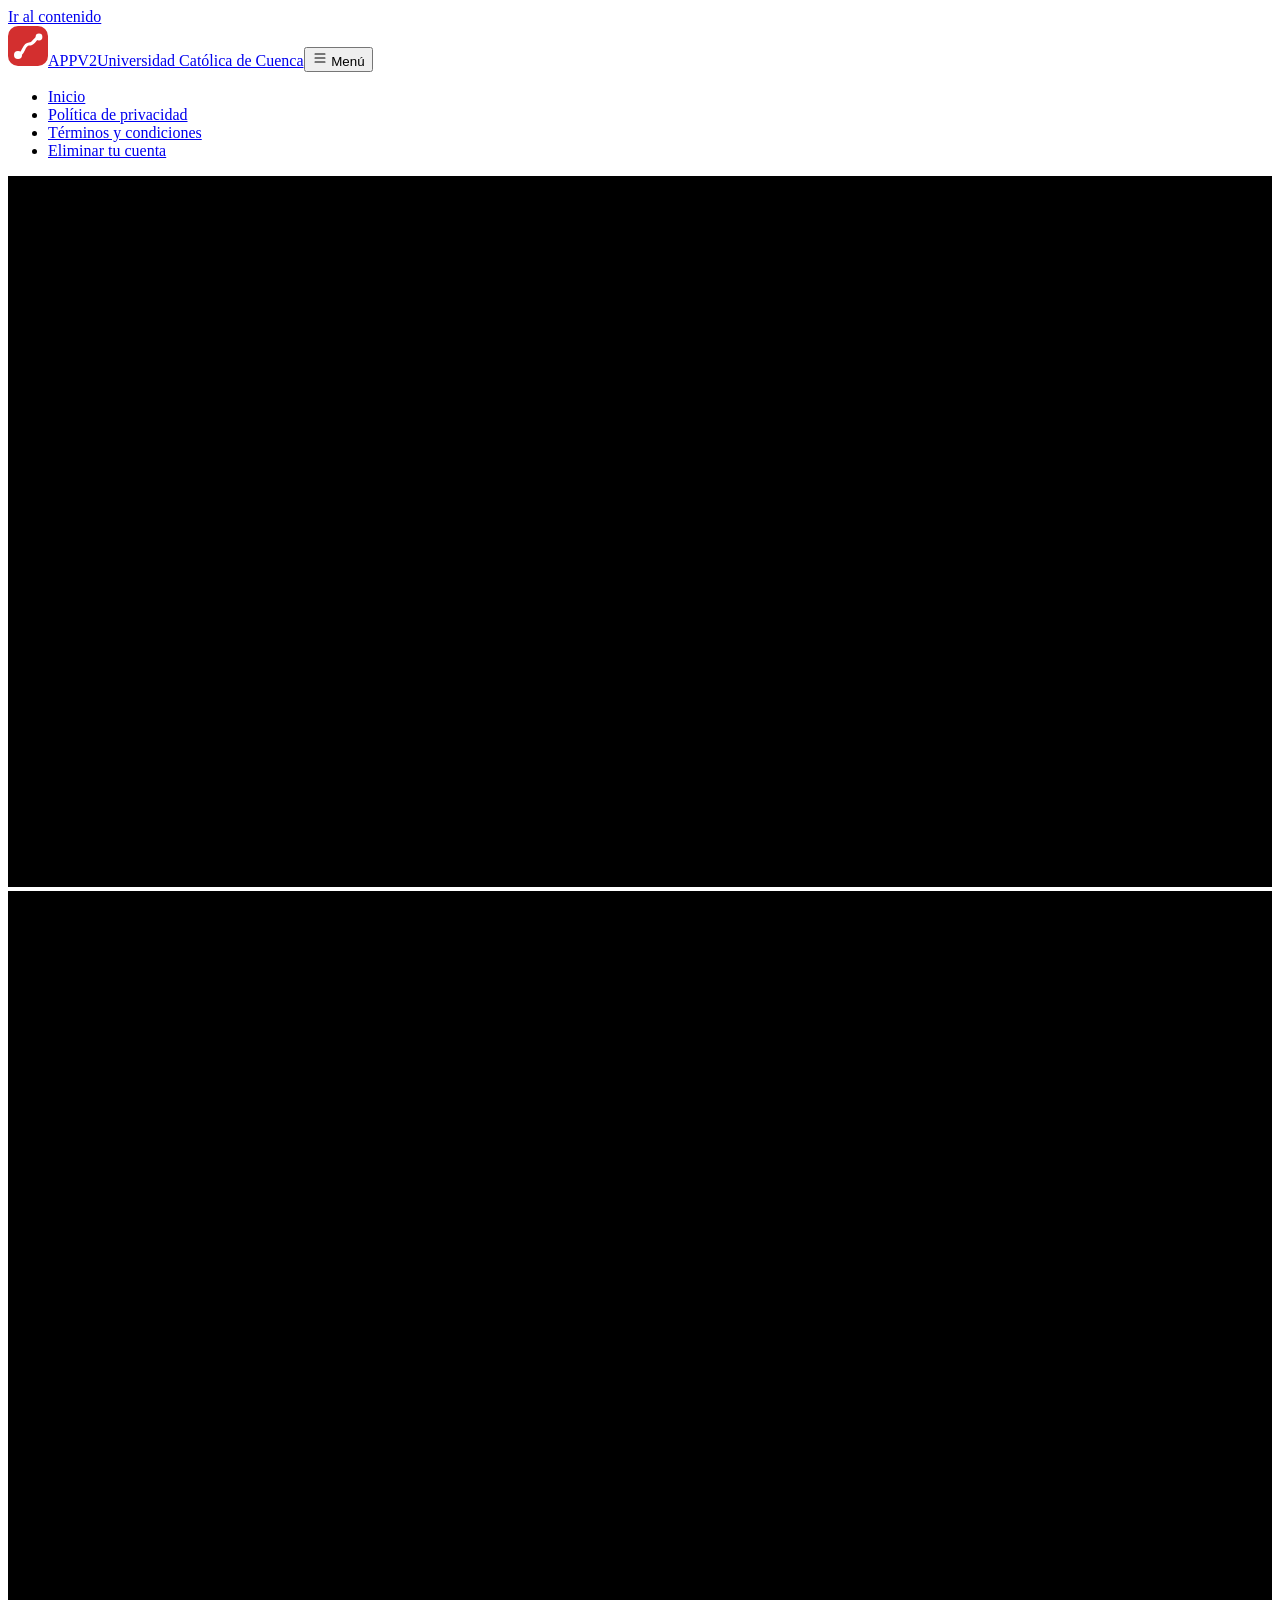
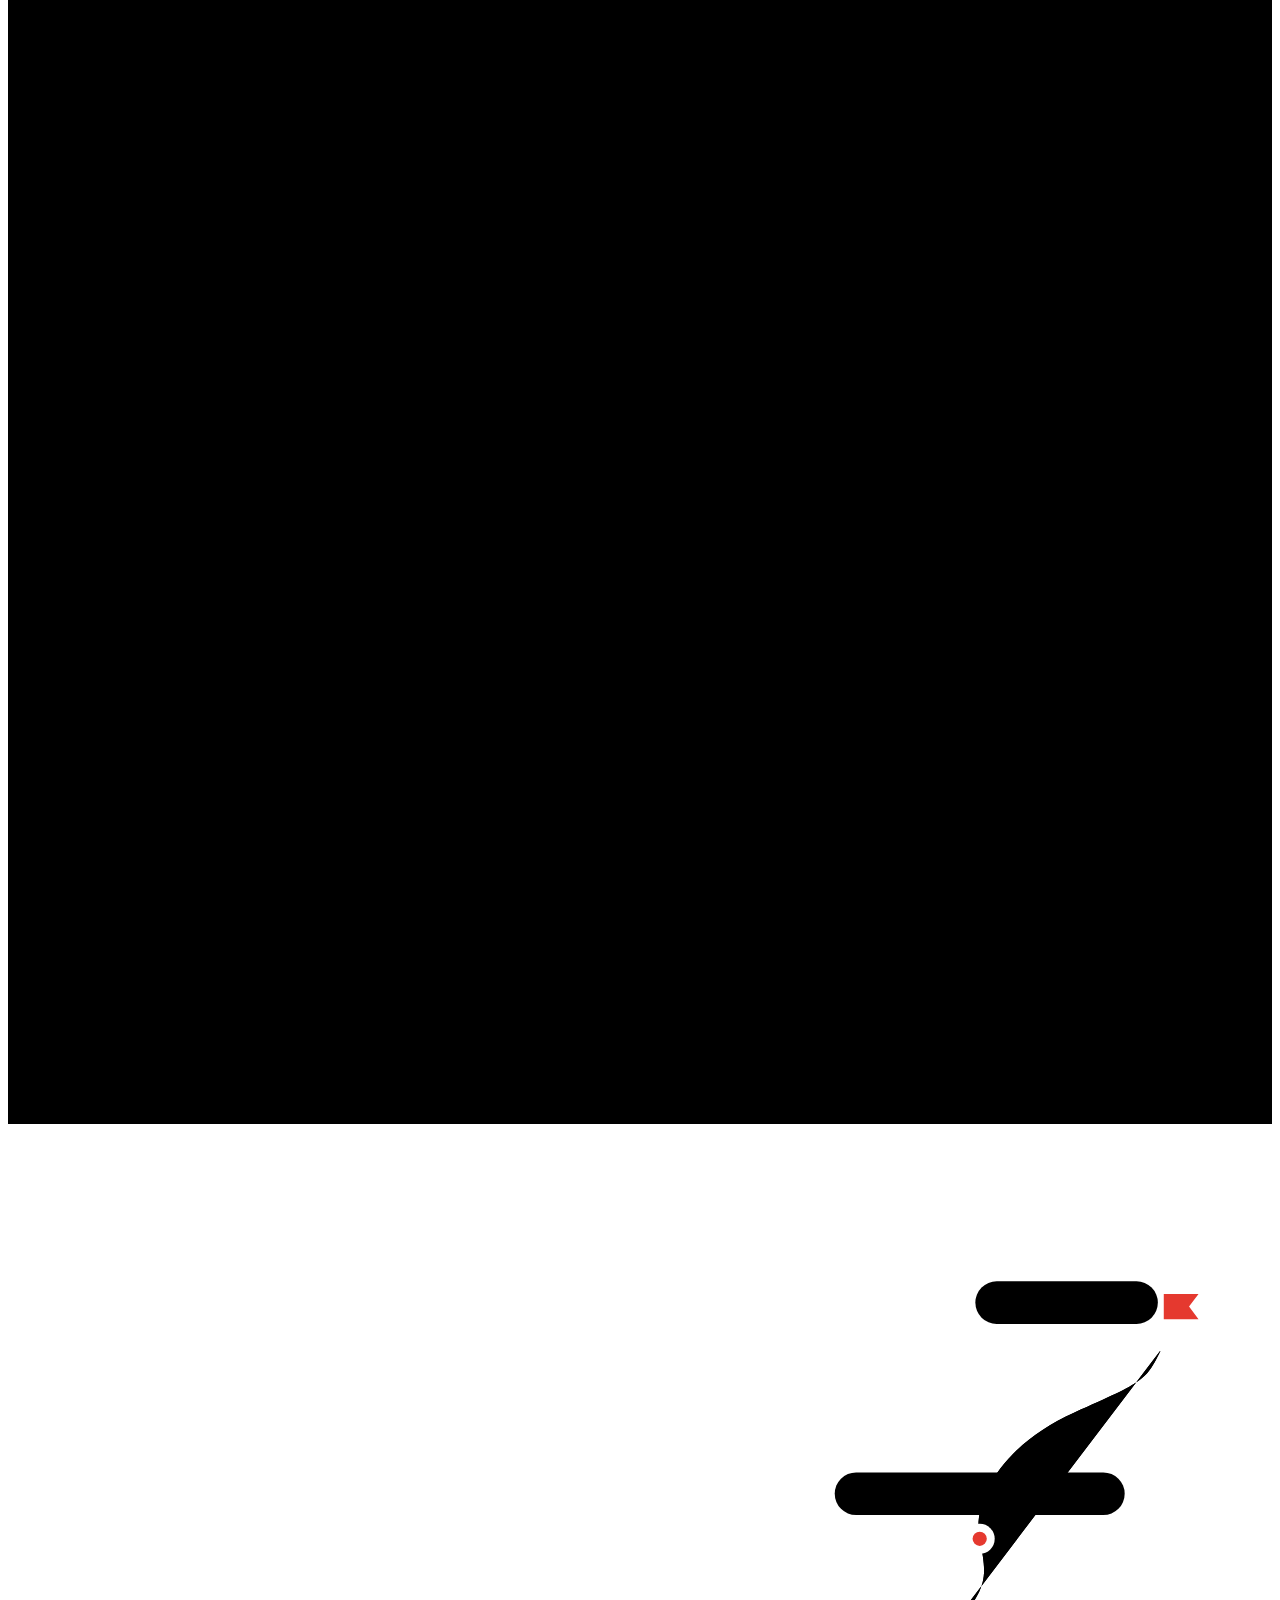
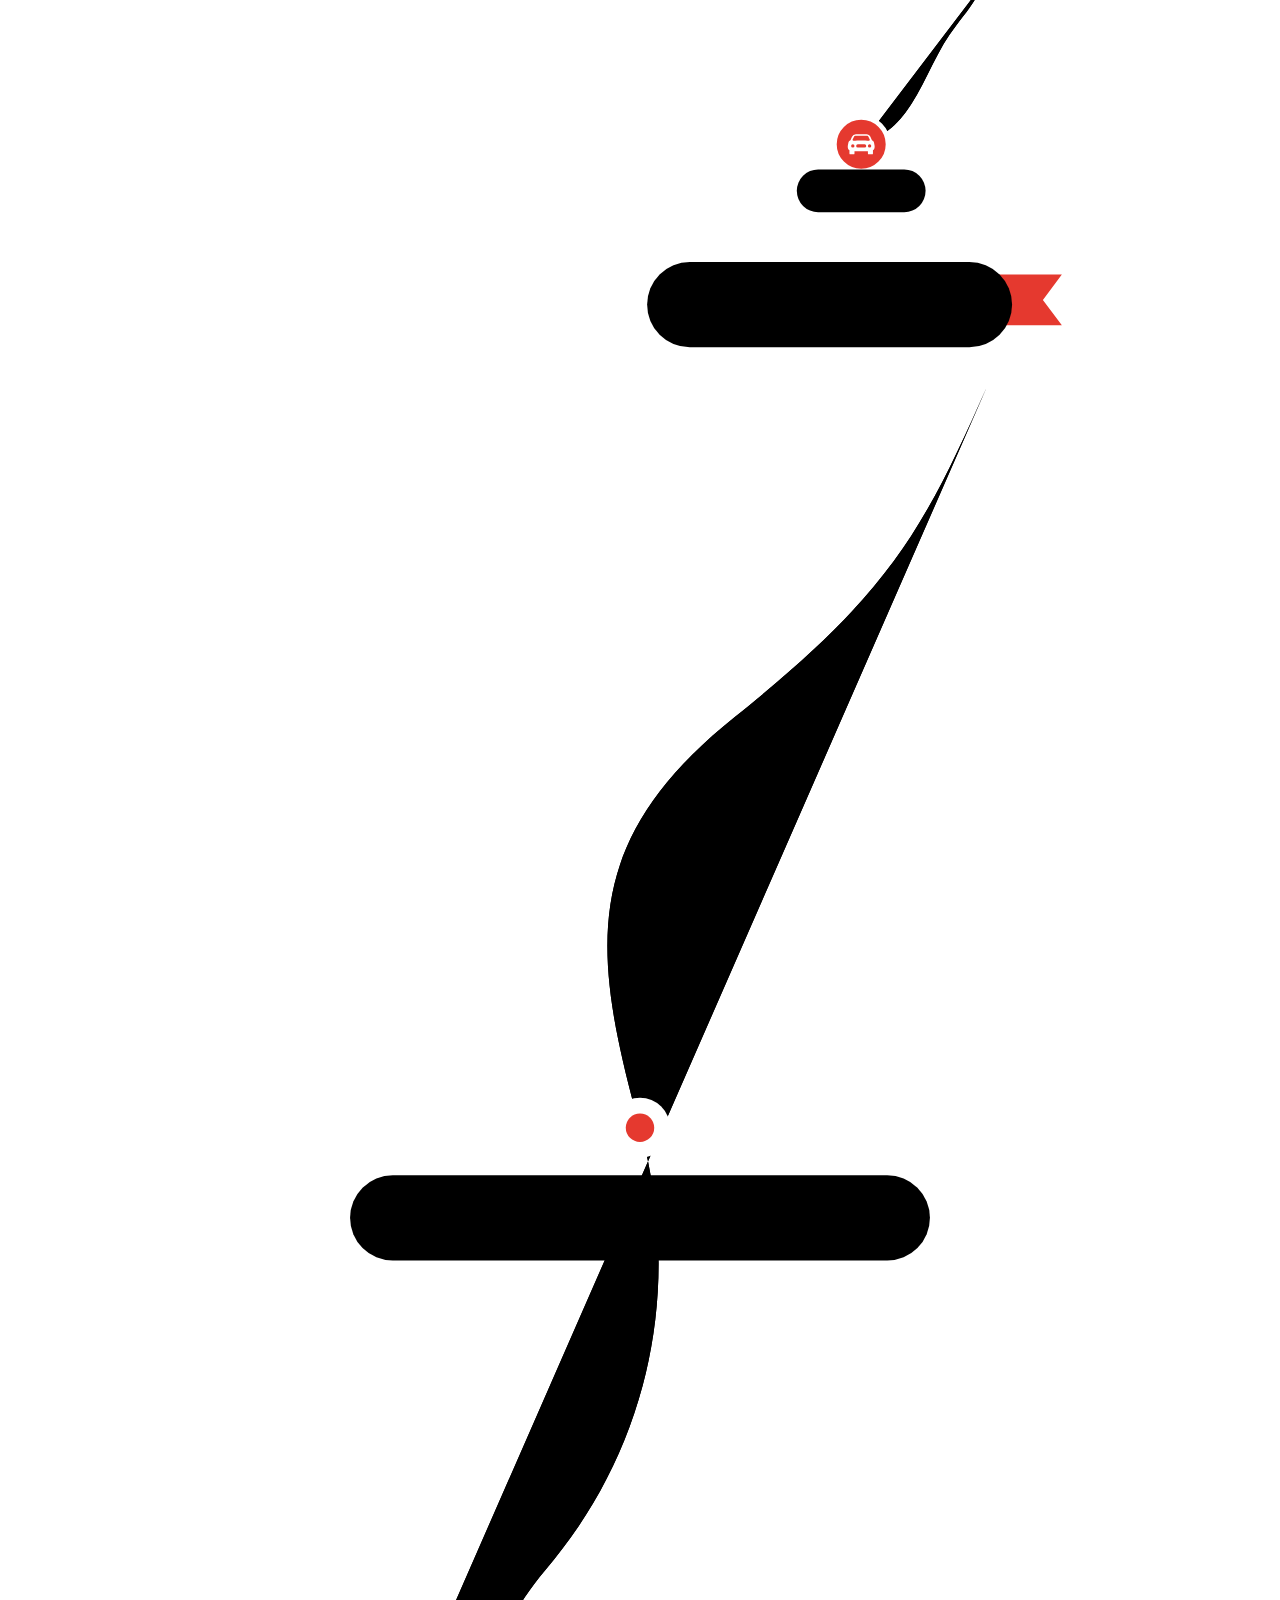
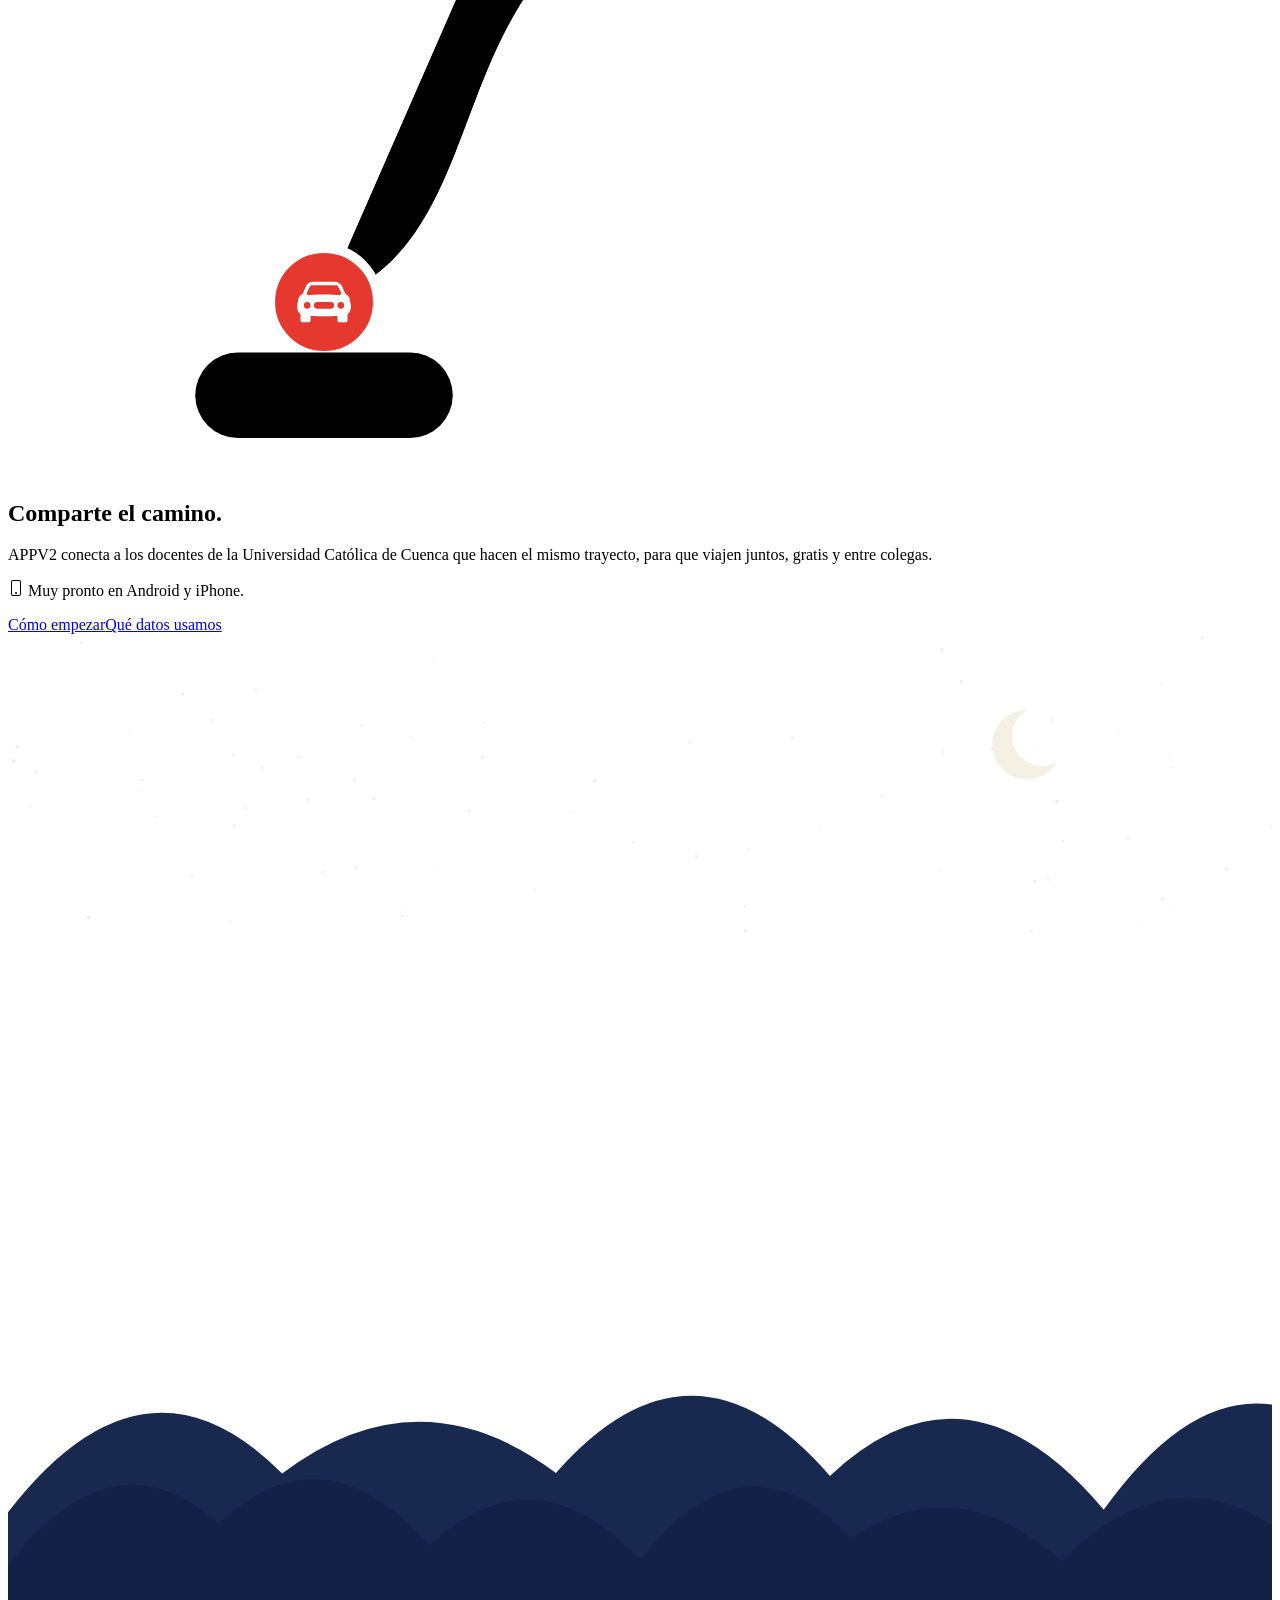
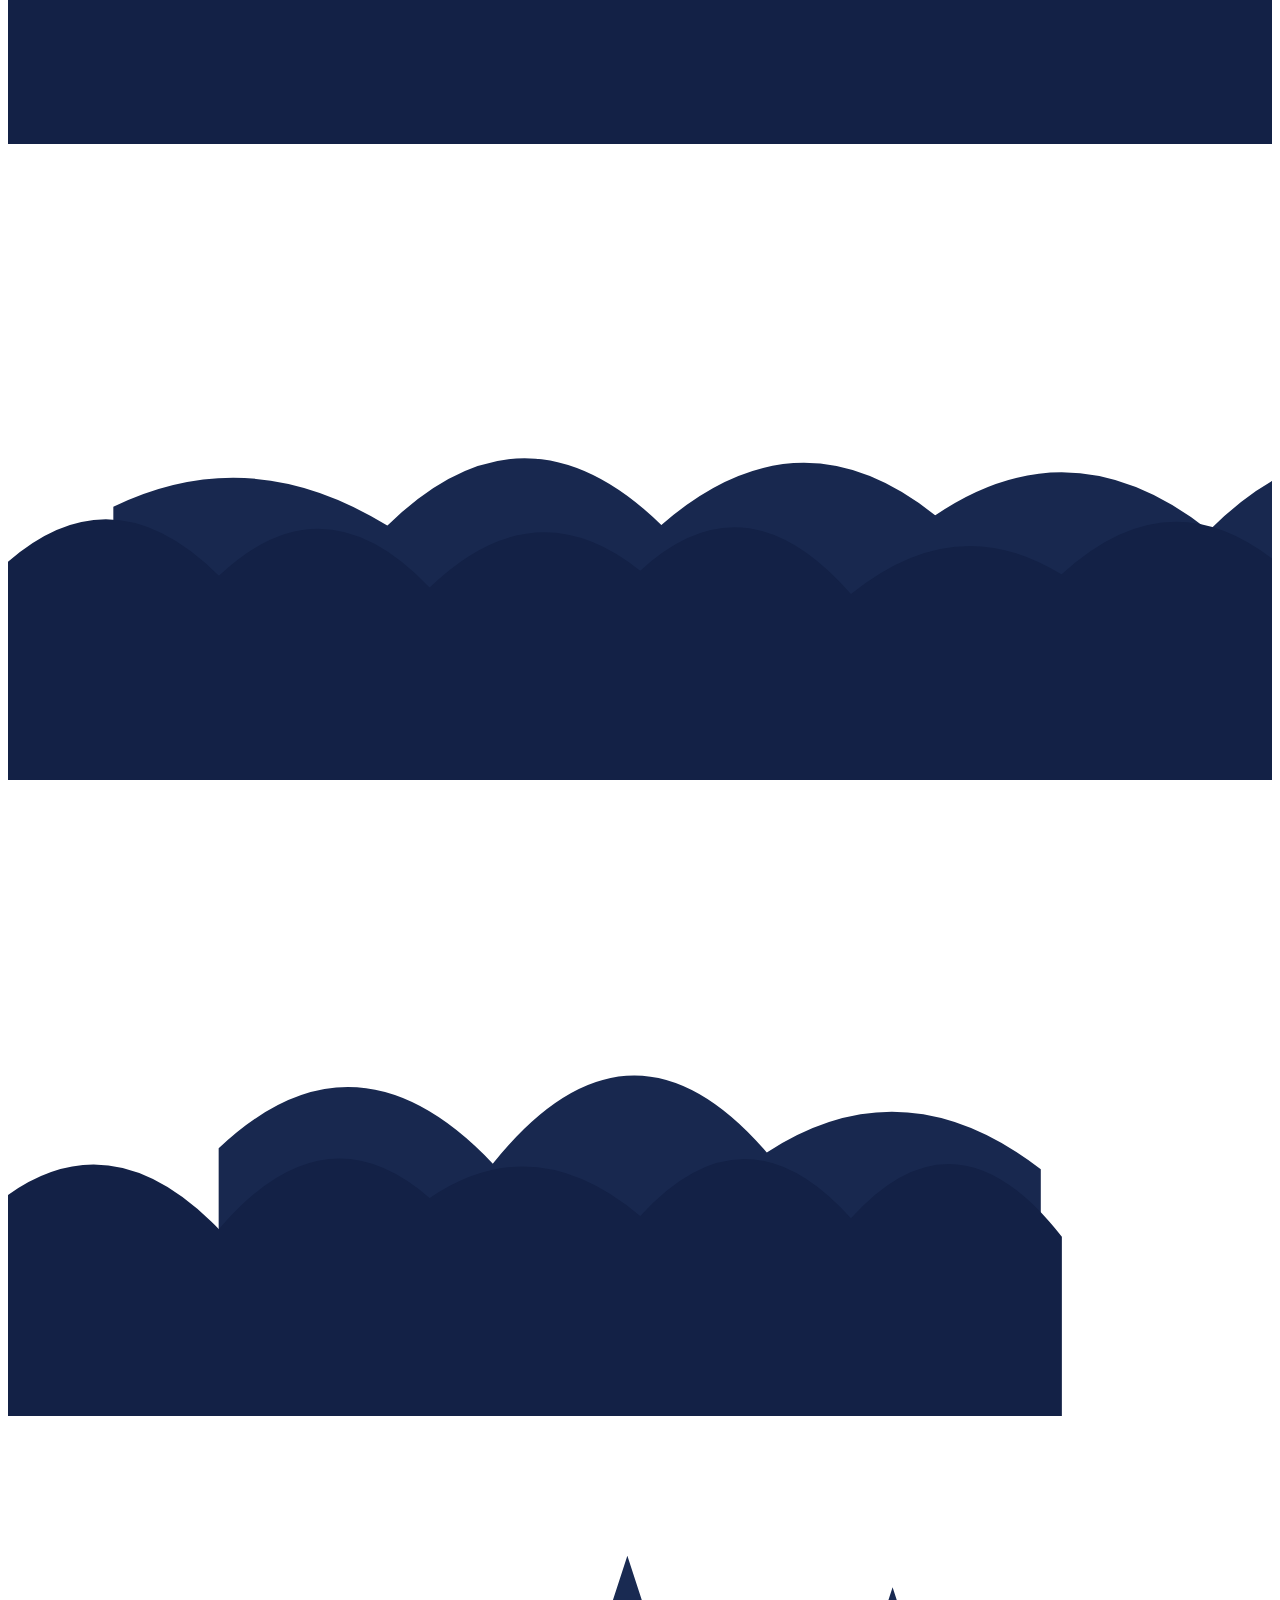
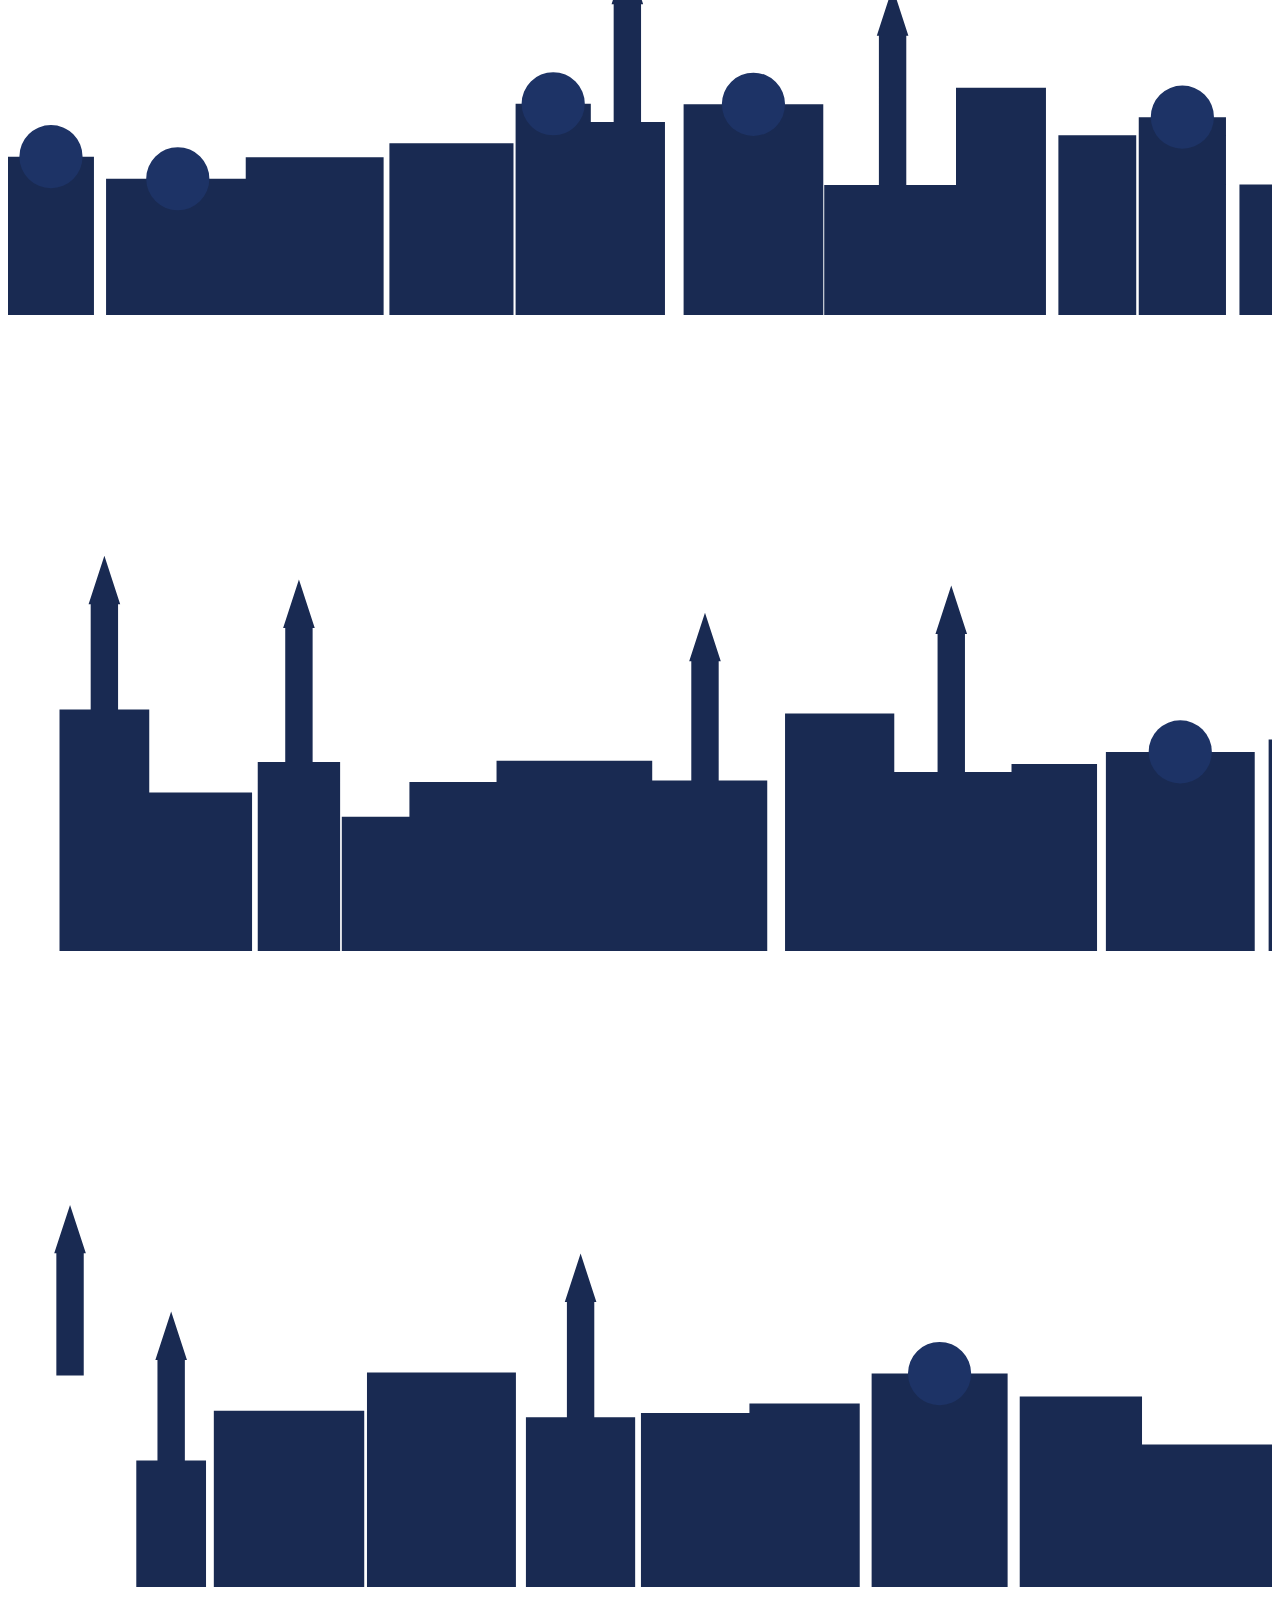
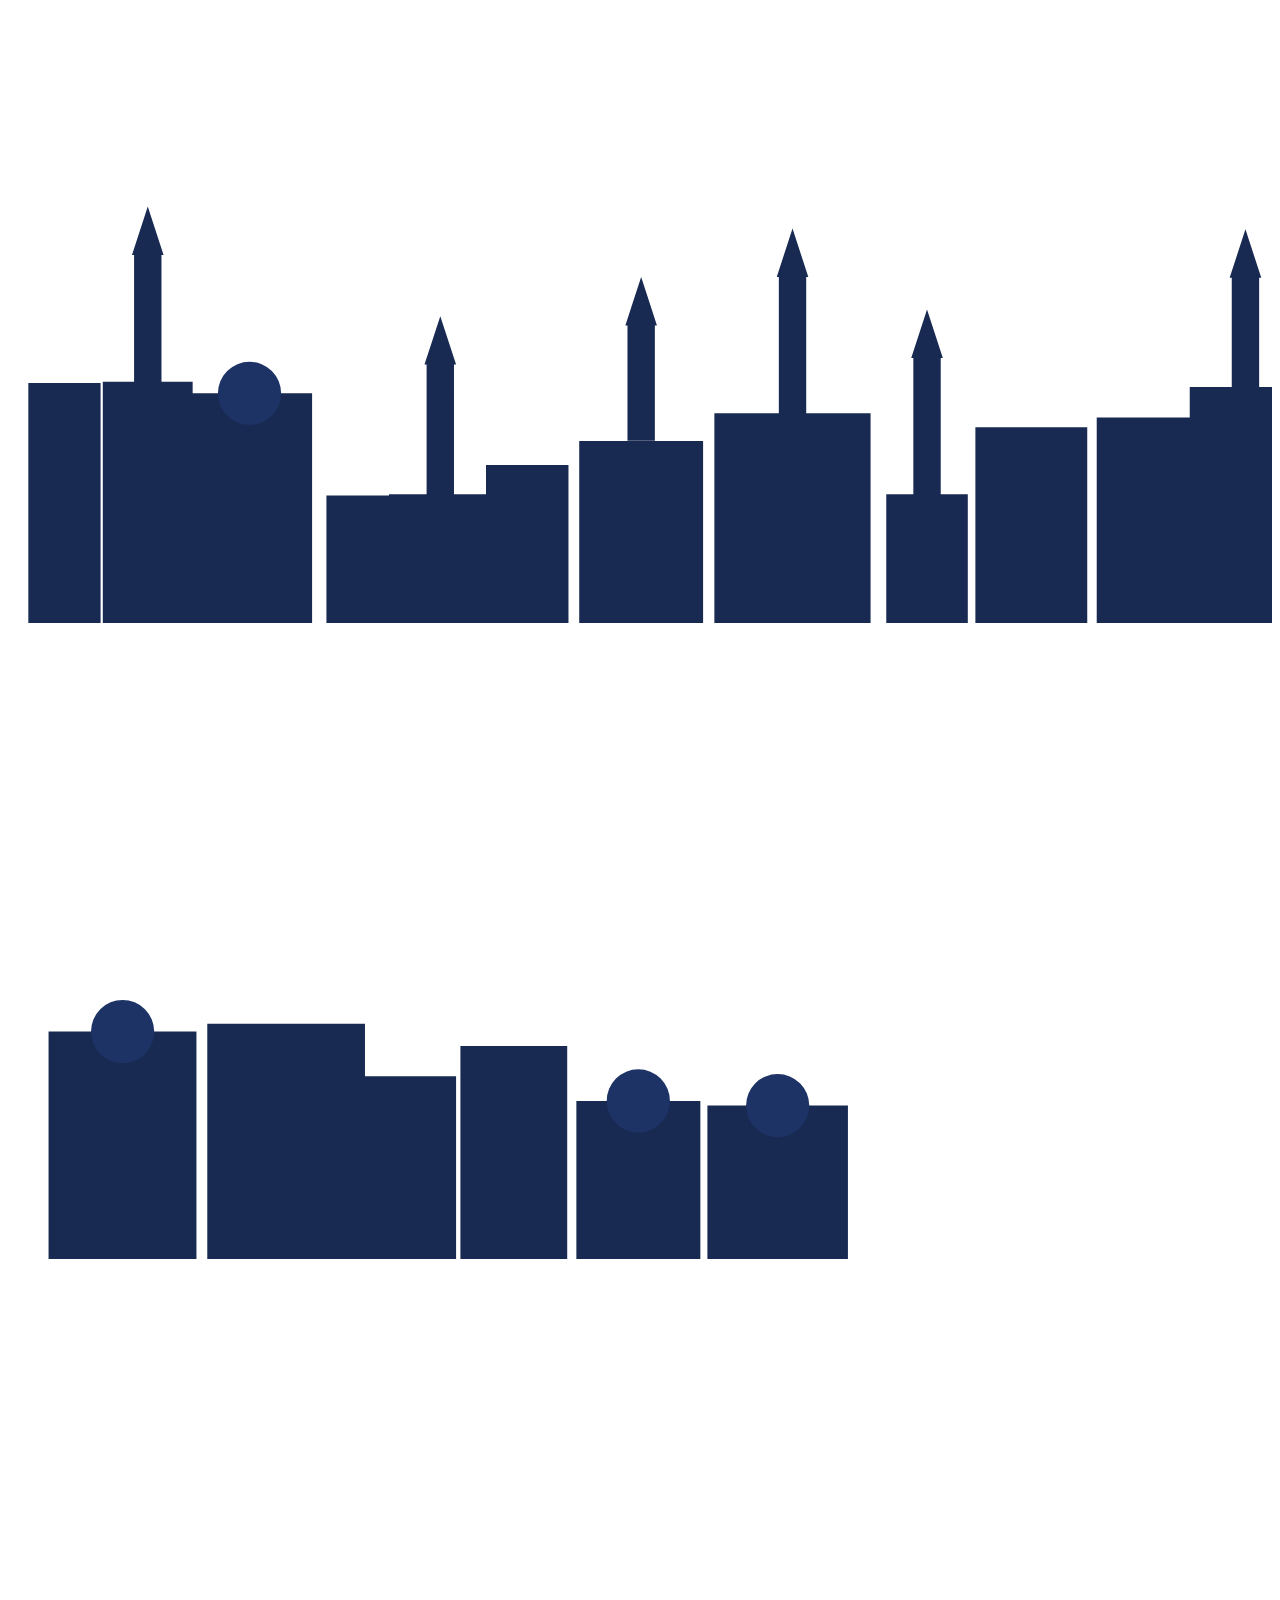
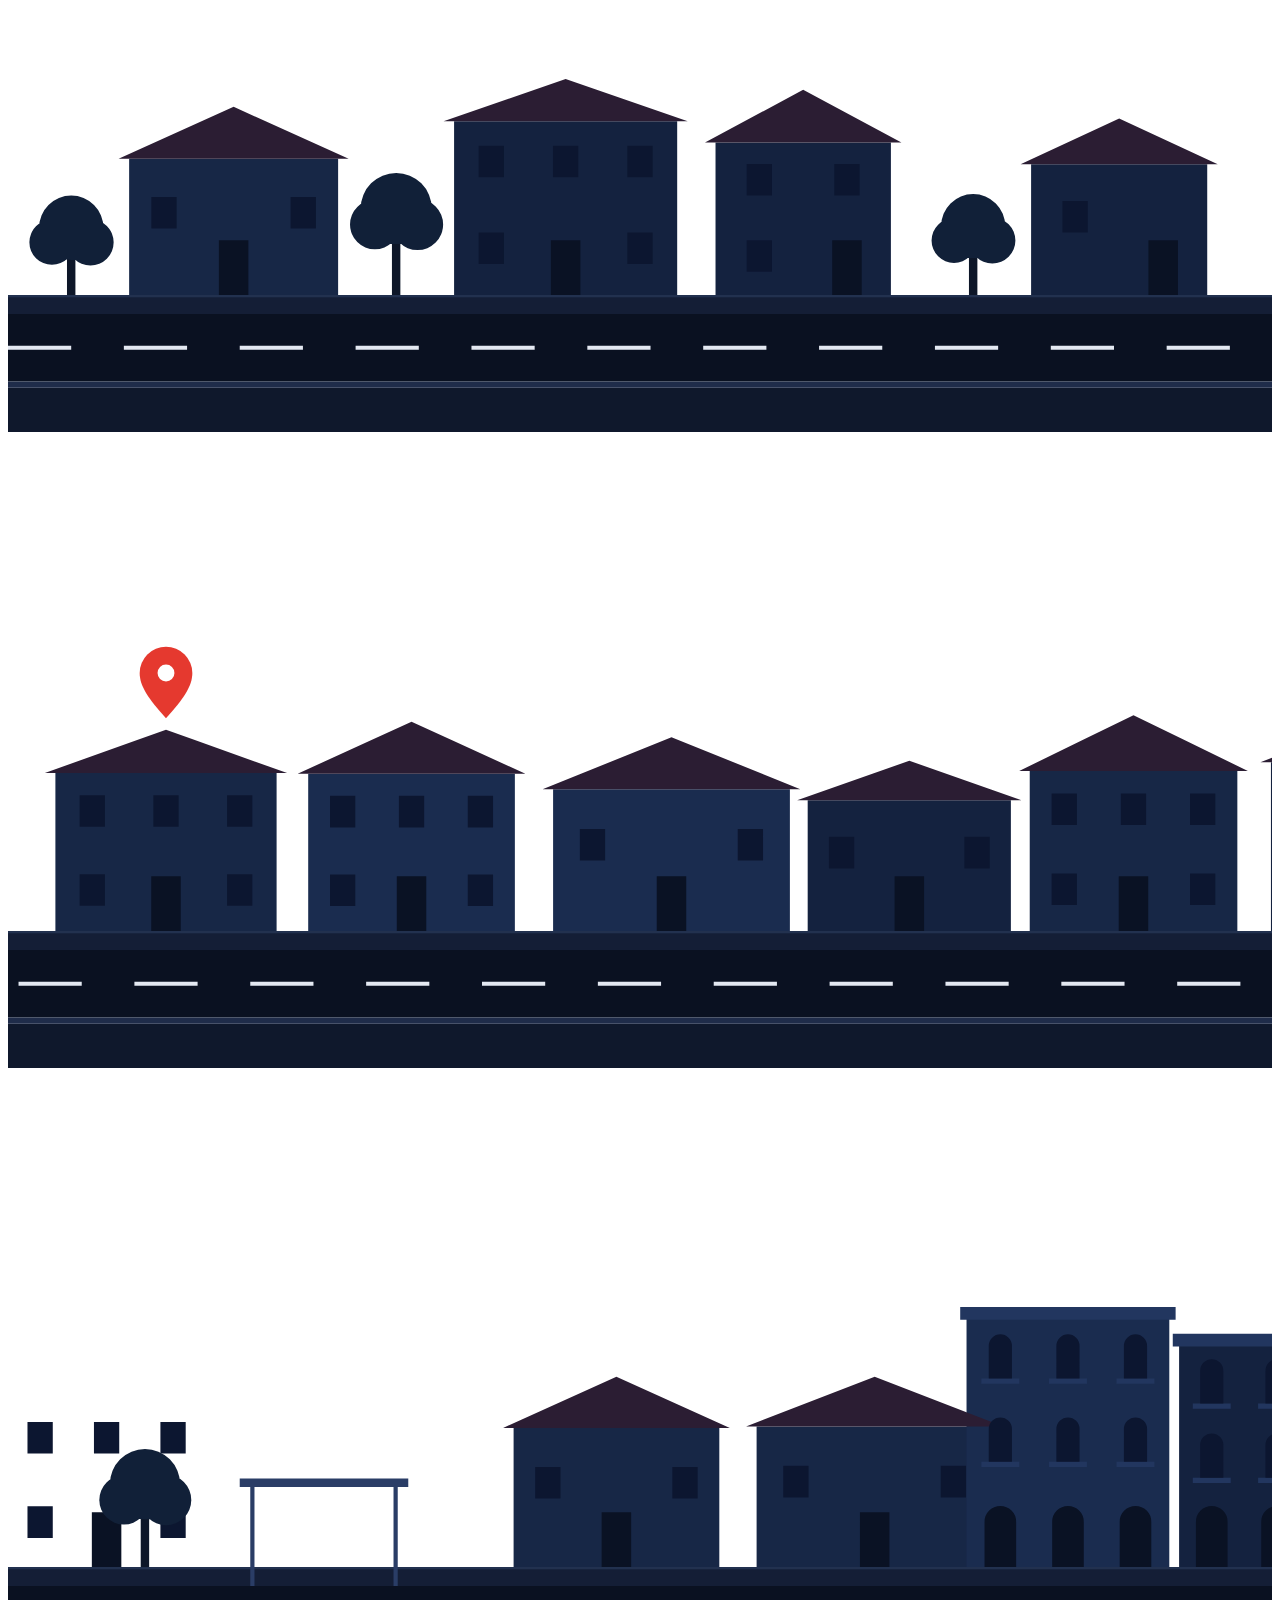
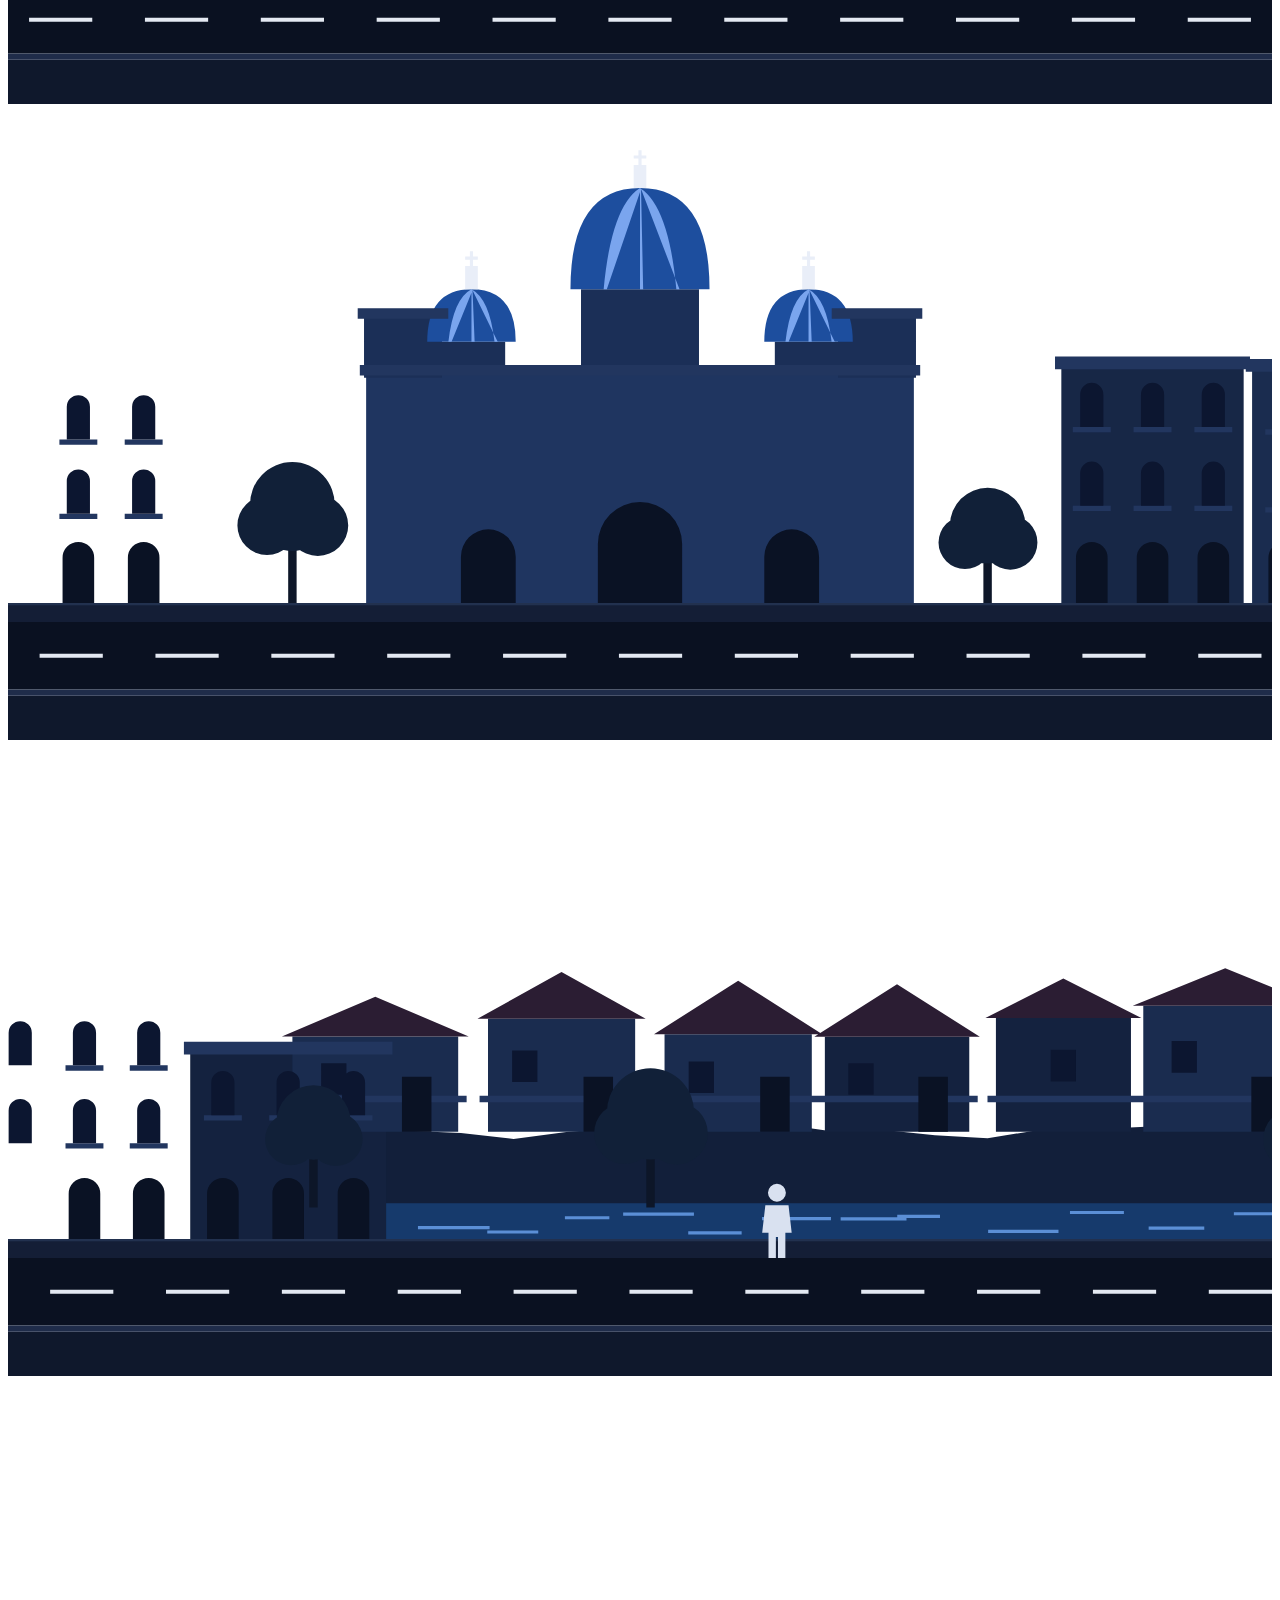
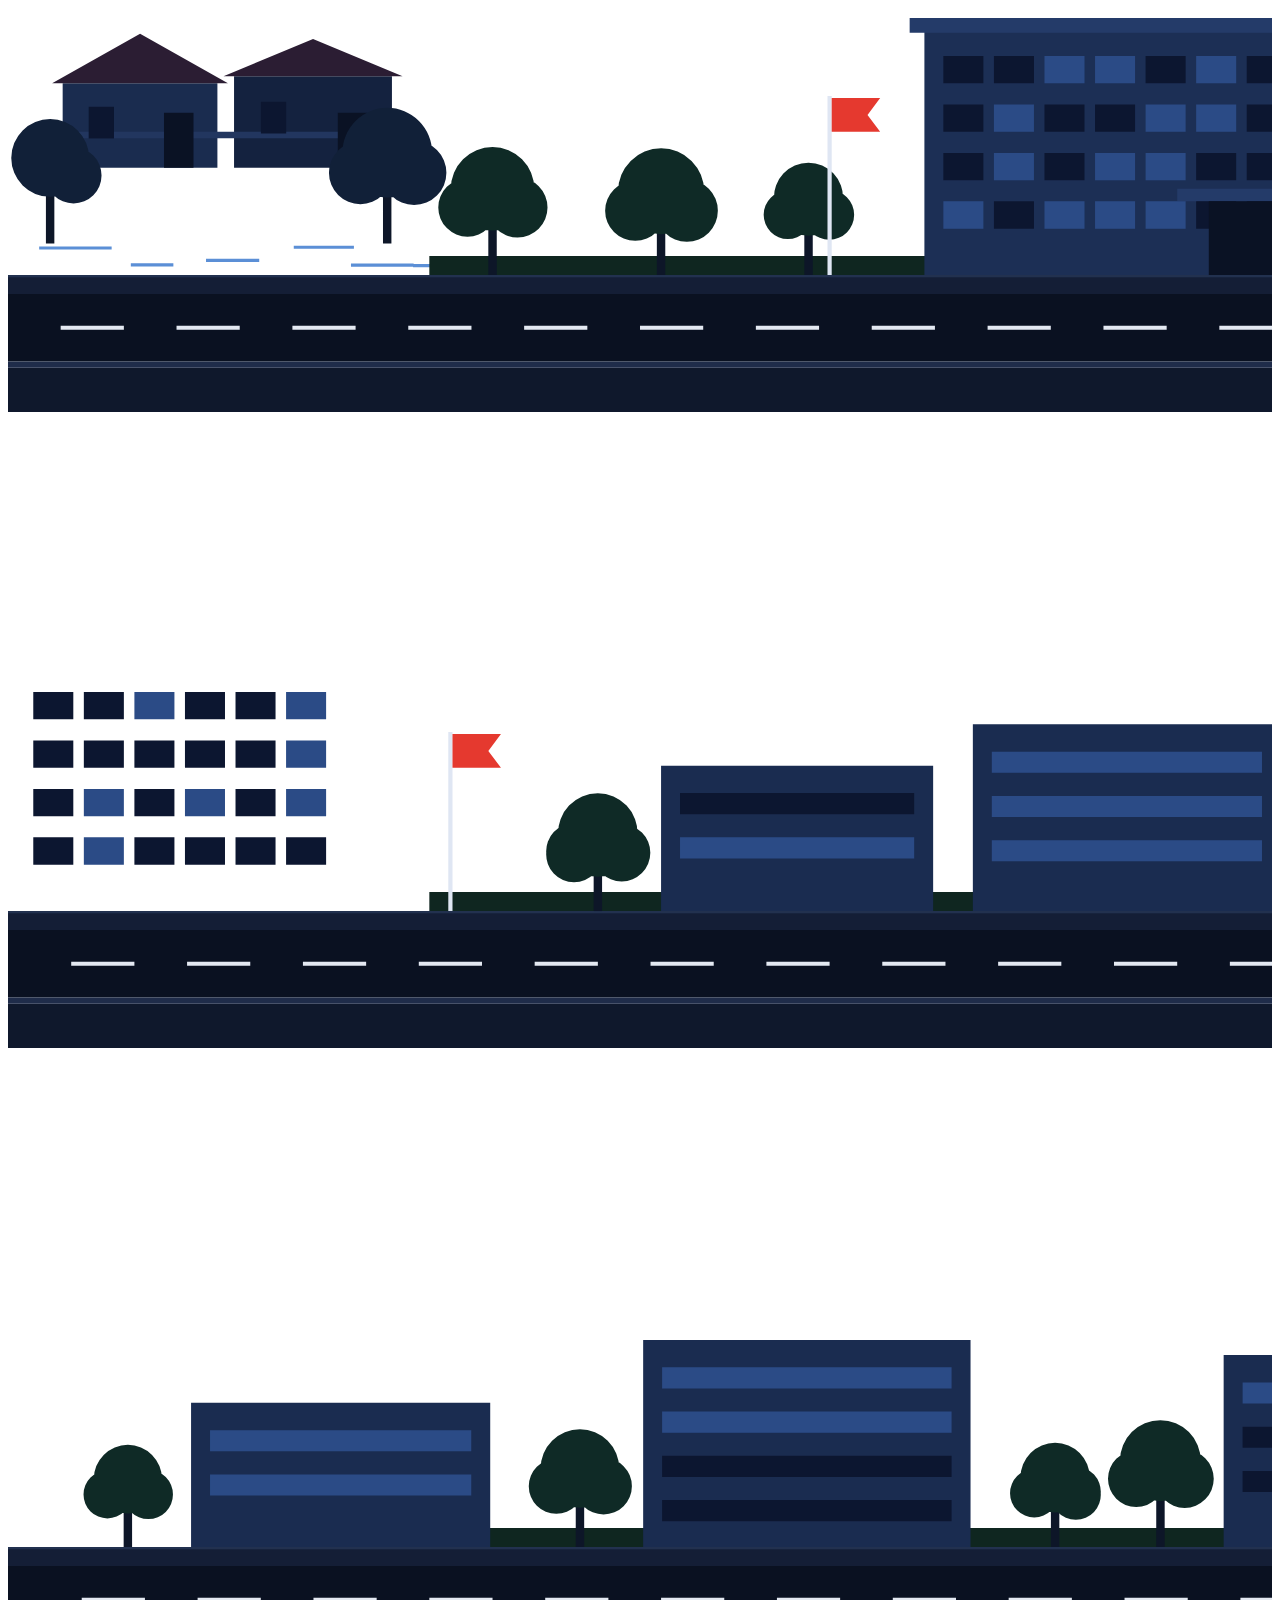
==== commit 8e9fffe3: "Sitio público (appv2 1935cfd) Co-Authored-By: Claude Opus 5.5 <noreply@anthropic.com>" ====
--- a/index.html
+++ b/index.html
@@ -6,6 +6,8 @@
     <meta name="theme-color" content="#14213d" />
     <link rel="icon" href="/appucca-legal/favicon.svg" type="image/svg+xml" />
     <script>
+      // Con JavaScript, lo que se revela al bajar empieza oculto; sin él, el texto pre-renderizado se ve de entrada.
+      document.documentElement.classList.add('js');
       // El tema del teléfono (claro u oscuro) antes de dibujar la página, para que no parpadee.
       (function () {
         var m = window.matchMedia && window.matchMedia('(prefers-color-scheme: dark)');
@@ -24,30 +26,30 @@
     <meta property="og:title" content="APPV2: viajes compartidos entre docentes" />
     <meta property="og:description" content="APPV2 conecta a los docentes de la Universidad Católica de Cuenca que hacen el mismo trayecto para que viajen juntos, gratis y entre colegas." />
     <meta property="og:url" content="https://jaimemurillo624.github.io/appucca-legal/" />
-    <script type="module" crossorigin src="/appucca-legal/assets/index-D5de05eQ.js"></script>
-    <link rel="stylesheet" crossorigin href="/appucca-legal/assets/index-BEsxit6o.css">
+    <script type="module" crossorigin src="/appucca-legal/assets/index-DXRhAjwd.js"></script>
+    <link rel="stylesheet" crossorigin href="/appucca-legal/assets/index-qO8X0SDi.css">
   </head>
   <body>
     <div id="raiz" data-ruta=""><a class="saltar visually-hidden-focusable" href="#contenido">Ir al contenido</a><nav class="encabezado navbar navbar-expand-lg navbar-dark fixed-top"><div class="encabezado-pildora container"><a href="/appucca-legal/" class="marca navbar-brand"><svg class="marca-simbolo" width="40" height="40" viewBox="0 0 40 40" aria-hidden="true" focusable="false"><rect width="40" height="40" rx="10" fill="#D32F2F"></rect><path d="M10 29 C 16 29, 15 18, 21 18 S 27 11, 31 11" fill="none" stroke="#fff" stroke-width="3.2" stroke-linecap="round"></path><circle cx="10" cy="29" r="4" fill="#fff"></circle><circle cx="31" cy="11" r="3.4" fill="#fff"></circle></svg><span><span class="marca-nombre">APPV2</span><span class="marca-u">Universidad Católica de Cuenca</span></span></a><button aria-controls="menu" type="button" aria-label="Menú" class="boton-menu navbar-toggler collapsed"><span class="icono" aria-hidden="true"><svg xmlns="http://www.w3.org/2000/svg" width="16" height="16" fill="currentColor" class="bi bi-list" viewBox="0 0 16 16">
   <path fill-rule="evenodd" d="M2.5 12a.5.5 0 0 1 .5-.5h10a.5.5 0 0 1 0 1H3a.5.5 0 0 1-.5-.5m0-4a.5.5 0 0 1 .5-.5h10a.5.5 0 0 1 0 1H3a.5.5 0 0 1-.5-.5m0-4a.5.5 0 0 1 .5-.5h10a.5.5 0 0 1 0 1H3a.5.5 0 0 1-.5-.5"/>
-</svg></span> Menú</button><div class="navbar-collapse collapse" id="menu"><ul class="ms-auto navbar-nav"><li class="nav-item"><a href="/appucca-legal/" aria-current="page" data-rr-ui-event-key="/appucca-legal/" class="nav-link active">Inicio</a></li><li class="nav-item"><a href="/appucca-legal/privacidad/" data-rr-ui-event-key="/appucca-legal/privacidad/" class="nav-link">Política de privacidad</a></li><li class="nav-item"><a href="/appucca-legal/terminos/" data-rr-ui-event-key="/appucca-legal/terminos/" class="nav-link">Términos y condiciones</a></li><li class="nav-item"><a href="/appucca-legal/eliminar-cuenta/" data-rr-ui-event-key="/appucca-legal/eliminar-cuenta/" class="nav-link">Eliminar tu cuenta</a></li></ul></div></div></nav><main id="contenido" tabindex="-1"><section class="portada"><div class="portada-escena"><div class="portada-mapa" role="img" aria-label="Ilustración: de tu casa a la Universidad, recogiendo a un colega en el camino."><svg class="mapa mapa-ancho" viewBox="100 380 1600 900" preserveAspectRatio="xMaxYMid slice" aria-hidden="true" focusable="false"><rect x="-200" y="-200" width="2000" height="2000" class="mapa-fondo"></rect><path class="mapa-rio" d="M-100 1250 C 200 1150, 420 1330, 760 1220 S 1260 1060, 1700 1130"></path><path class="mapa-rio-luz" d="M-100 1250 C 200 1150, 420 1330, 760 1220 S 1260 1060, 1700 1130"></path><g class="mapa-cuadras" transform="rotate(-12 840 700)"><path d="M380 260 V 1140"></path><path d="M460 260 V 1140"></path><path d="M540 260 V 1140"></path><path d="M620 260 V 1140"></path><path d="M700 260 V 1140"></path><path d="M780 260 V 1140"></path><path d="M860 260 V 1140"></path><path d="M940 260 V 1140"></path><path d="M1020 260 V 1140"></path><path d="M1100 260 V 1140"></path><path d="M1180 260 V 1140"></path><path d="M1260 260 V 1140"></path><path d="M360 260 H 1320"></path><path d="M360 340 H 1320"></path><path d="M360 420 H 1320"></path><path d="M360 500 H 1320"></path><path d="M360 580 H 1320"></path><path d="M360 660 H 1320"></path><path d="M360 740 H 1320"></path><path d="M360 820 H 1320"></path><path d="M360 900 H 1320"></path><path d="M360 980 H 1320"></path><path d="M360 1060 H 1320"></path><path d="M360 1140 H 1320"></path><rect class="mapa-parque" x="780" y="580" width="80" height="80" rx="6"></rect></g><g class="mapa-avenidas"><path d="M-100 520 C 300 470, 600 640, 900 600 S 1400 420, 1700 470"></path><path d="M520 1700 L 1200 -100"></path><path d="M-100 1420 C 400 1340, 900 1440, 1700 1320"></path><path d="M1700 900 C 1400 960, 1300 1060, 1000 1700"></path></g><path class="mapa-ruta-sombra" d="M1180 1160 C 1250 1140, 1260 1060, 1300 1010 S 1340 950, 1330 900 S 1360 780, 1450 740 S 1540 700, 1560 660"></path><path class="mapa-ruta" d="M1180 1160 C 1250 1140, 1260 1060, 1300 1010 S 1340 950, 1330 900 S 1360 780, 1450 740 S 1540 700, 1560 660" pathLength="1"></path><g class="mapa-punto"><path d="M1180 1160 c-20-23-31-38-31-54 a31 31 0 0 1 62 0 c0 16-11 31-31 54 z" fill="#E5392F"></path><circle cx="1180" cy="1106" r="11" fill="#fff"></circle></g><g class="mapa-punto mapa-punto-colega"><circle cx="1330" cy="900" r="19" fill="#fff"></circle><circle cx="1330" cy="900" r="9" fill="#E5392F"></circle></g><g class="mapa-punto mapa-punto-universidad"><path d="M1560 660 V 590" stroke="#fff" stroke-width="6" stroke-linecap="round"></path><path d="M1563 590 h 44 l -12 16 l 12 16 h -44 z" fill="#E5392F"></path></g><g class="mapa-auto" transform="translate(1560 660)"><circle r="34" fill="#E5392F" stroke="#fff" stroke-width="6"></circle><path d="M2.52 3.515A2.5 2.5 0 0 1 4.82 2h6.362c1 0 1.904.596 2.298 1.515l.792 1.848c.075.175.21.319.38.404.5.25.855.715.965 1.262l.335 1.679q.05.242.049.49v.413c0 .814-.39 1.543-1 1.997V13.5a.5.5 0 0 1-.5.5h-2a.5.5 0 0 1-.5-.5v-1.338c-1.292.048-2.745.088-4 .088s-2.708-.04-4-.088V13.5a.5.5 0 0 1-.5.5h-2a.5.5 0 0 1-.5-.5v-1.892c-.61-.454-1-1.183-1-1.997v-.413a2.5 2.5 0 0 1 .049-.49l.335-1.68c.11-.546.465-1.012.964-1.261a.8.8 0 0 0 .381-.404l.792-1.848ZM3 10a1 1 0 1 0 0-2 1 1 0 0 0 0 2m10 0a1 1 0 1 0 0-2 1 1 0 0 0 0 2M6 8a1 1 0 0 0 0 2h4a1 1 0 1 0 0-2zM2.906 5.189a.51.51 0 0 0 .497.731c.91-.073 3.35-.17 4.597-.17s3.688.097 4.597.17a.51.51 0 0 0 .497-.731l-.956-1.913A.5.5 0 0 0 11.691 3H4.309a.5.5 0 0 0-.447.276L2.906 5.19Z" fill="#fff" transform="translate(-17 -17) scale(2.125)"></path></g><g class="mapa-etiqueta"><rect x="1098.5" y="1192" width="163" height="54" rx="27"></rect><text x="1180" y="1231" text-anchor="middle">Tu casa</text></g><g class="mapa-etiqueta mapa-etiqueta-colega"><rect x="1146.5" y="816" width="367" height="54" rx="27"></rect><text x="1330" y="855" text-anchor="middle">Recoges a un colega</text></g><g class="mapa-etiqueta mapa-etiqueta-universidad"><rect x="1324.5" y="574" width="231" height="54" rx="27"></rect><text x="1440" y="613" text-anchor="middle">Universidad</text></g></svg><svg class="mapa mapa-alto" viewBox="720 340 800 1160" preserveAspectRatio="xMidYMid slice" aria-hidden="true" focusable="false"><rect x="-200" y="-200" width="2000" height="2000" class="mapa-fondo"></rect><path class="mapa-rio" d="M-100 1250 C 200 1150, 420 1330, 760 1220 S 1260 1060, 1700 1130"></path><path class="mapa-rio-luz" d="M-100 1250 C 200 1150, 420 1330, 760 1220 S 1260 1060, 1700 1130"></path><g class="mapa-cuadras" transform="rotate(-12 840 700)"><path d="M380 260 V 1140"></path><path d="M460 260 V 1140"></path><path d="M540 260 V 1140"></path><path d="M620 260 V 1140"></path><path d="M700 260 V 1140"></path><path d="M780 260 V 1140"></path><path d="M860 260 V 1140"></path><path d="M940 260 V 1140"></path><path d="M1020 260 V 1140"></path><path d="M1100 260 V 1140"></path><path d="M1180 260 V 1140"></path><path d="M1260 260 V 1140"></path><path d="M360 260 H 1320"></path><path d="M360 340 H 1320"></path><path d="M360 420 H 1320"></path><path d="M360 500 H 1320"></path><path d="M360 580 H 1320"></path><path d="M360 660 H 1320"></path><path d="M360 740 H 1320"></path><path d="M360 820 H 1320"></path><path d="M360 900 H 1320"></path><path d="M360 980 H 1320"></path><path d="M360 1060 H 1320"></path><path d="M360 1140 H 1320"></path><rect class="mapa-parque" x="780" y="580" width="80" height="80" rx="6"></rect></g><g class="mapa-avenidas"><path d="M-100 520 C 300 470, 600 640, 900 600 S 1400 420, 1700 470"></path><path d="M520 1700 L 1200 -100"></path><path d="M-100 1420 C 400 1340, 900 1440, 1700 1320"></path><path d="M1700 900 C 1400 960, 1300 1060, 1000 1700"></path></g><path class="mapa-ruta-sombra" d="M920 1390 C 1010 1360, 1000 1250, 1060 1180 S 1150 1010, 1120 900 S 1080 720, 1180 640 S 1300 520, 1340 430"></path><path class="mapa-ruta" d="M920 1390 C 1010 1360, 1000 1250, 1060 1180 S 1150 1010, 1120 900 S 1080 720, 1180 640 S 1300 520, 1340 430" pathLength="1"></path><g class="mapa-punto"><path d="M920 1390 c-20-23-31-38-31-54 a31 31 0 0 1 62 0 c0 16-11 31-31 54 z" fill="#E5392F"></path><circle cx="920" cy="1336" r="11" fill="#fff"></circle></g><g class="mapa-punto mapa-punto-colega"><circle cx="1120" cy="900" r="19" fill="#fff"></circle><circle cx="1120" cy="900" r="9" fill="#E5392F"></circle></g><g class="mapa-punto mapa-punto-universidad"><path d="M1340 430 V 360" stroke="#fff" stroke-width="6" stroke-linecap="round"></path><path d="M1343 360 h 44 l -12 16 l 12 16 h -44 z" fill="#E5392F"></path></g><g class="mapa-auto" transform="translate(1340 430)"><circle r="34" fill="#E5392F" stroke="#fff" stroke-width="6"></circle><path d="M2.52 3.515A2.5 2.5 0 0 1 4.82 2h6.362c1 0 1.904.596 2.298 1.515l.792 1.848c.075.175.21.319.38.404.5.25.855.715.965 1.262l.335 1.679q.05.242.049.49v.413c0 .814-.39 1.543-1 1.997V13.5a.5.5 0 0 1-.5.5h-2a.5.5 0 0 1-.5-.5v-1.338c-1.292.048-2.745.088-4 .088s-2.708-.04-4-.088V13.5a.5.5 0 0 1-.5.5h-2a.5.5 0 0 1-.5-.5v-1.892c-.61-.454-1-1.183-1-1.997v-.413a2.5 2.5 0 0 1 .049-.49l.335-1.68c.11-.546.465-1.012.964-1.261a.8.8 0 0 0 .381-.404l.792-1.848ZM3 10a1 1 0 1 0 0-2 1 1 0 0 0 0 2m10 0a1 1 0 1 0 0-2 1 1 0 0 0 0 2M6 8a1 1 0 0 0 0 2h4a1 1 0 1 0 0-2zM2.906 5.189a.51.51 0 0 0 .497.731c.91-.073 3.35-.17 4.597-.17s3.688.097 4.597.17a.51.51 0 0 0 .497-.731l-.956-1.913A.5.5 0 0 0 11.691 3H4.309a.5.5 0 0 0-.447.276L2.906 5.19Z" fill="#fff" transform="translate(-17 -17) scale(2.125)"></path></g><g class="mapa-etiqueta"><rect x="838.5" y="1422" width="163" height="54" rx="27"></rect><text x="920" y="1461" text-anchor="middle">Tu casa</text></g><g class="mapa-etiqueta mapa-etiqueta-colega"><rect x="936.5" y="930" width="367" height="54" rx="27"></rect><text x="1120" y="969" text-anchor="middle">Recoges a un colega</text></g><g class="mapa-etiqueta mapa-etiqueta-universidad"><rect x="1124.5" y="352" width="231" height="54" rx="27"></rect><text x="1240" y="391" text-anchor="middle">Universidad</text></g></svg></div><div class="portada-texto"><div class="container"><h1>Comparte el camino.</h1><p class="portada-entrada">APPV2<!-- --> conecta a los docentes de la <!-- -->Universidad Católica de Cuenca<!-- --> que hacen el mismo trayecto, para que viajen juntos, gratis y entre colegas.</p><p class="portada-pronto"><span class="icono" aria-hidden="true"><svg xmlns="http://www.w3.org/2000/svg" width="16" height="16" fill="currentColor" class="bi bi-phone" viewBox="0 0 16 16">
+</svg></span> Menú</button><div class="navbar-collapse collapse" id="menu"><ul class="ms-auto navbar-nav"><li class="nav-item"><a href="/appucca-legal/" aria-current="page" data-rr-ui-event-key="/appucca-legal/" class="nav-link active">Inicio</a></li><li class="nav-item"><a href="/appucca-legal/privacidad/" data-rr-ui-event-key="/appucca-legal/privacidad/" class="nav-link">Política de privacidad</a></li><li class="nav-item"><a href="/appucca-legal/terminos/" data-rr-ui-event-key="/appucca-legal/terminos/" class="nav-link">Términos y condiciones</a></li><li class="nav-item"><a href="/appucca-legal/eliminar-cuenta/" data-rr-ui-event-key="/appucca-legal/eliminar-cuenta/" class="nav-link">Eliminar tu cuenta</a></li></ul></div></div></nav><main id="contenido" tabindex="-1"><section class="portada"><div class="portada-escena"><div class="portada-mapa" role="img" aria-label="Ilustración: de tu casa a la Universidad, recogiendo a un colega en el camino."><div class="mapa-capa mapa-capa-fondo"><svg class="mapa mapa-ancho" viewBox="100 380 1600 900" preserveAspectRatio="xMaxYMid slice" aria-hidden="true" focusable="false"><rect x="-200" y="-200" width="2000" height="2000" class="mapa-fondo"></rect><path class="mapa-rio" d="M-100 1250 C 200 1150, 420 1330, 760 1220 S 1260 1060, 1700 1130"></path><path class="mapa-rio-luz" d="M-100 1250 C 200 1150, 420 1330, 760 1220 S 1260 1060, 1700 1130"></path><g class="mapa-cuadras" transform="rotate(-12 840 700)"><path d="M380 260 V 1140"></path><path d="M460 260 V 1140"></path><path d="M540 260 V 1140"></path><path d="M620 260 V 1140"></path><path d="M700 260 V 1140"></path><path d="M780 260 V 1140"></path><path d="M860 260 V 1140"></path><path d="M940 260 V 1140"></path><path d="M1020 260 V 1140"></path><path d="M1100 260 V 1140"></path><path d="M1180 260 V 1140"></path><path d="M1260 260 V 1140"></path><path d="M360 260 H 1320"></path><path d="M360 340 H 1320"></path><path d="M360 420 H 1320"></path><path d="M360 500 H 1320"></path><path d="M360 580 H 1320"></path><path d="M360 660 H 1320"></path><path d="M360 740 H 1320"></path><path d="M360 820 H 1320"></path><path d="M360 900 H 1320"></path><path d="M360 980 H 1320"></path><path d="M360 1060 H 1320"></path><path d="M360 1140 H 1320"></path><rect class="mapa-parque" x="780" y="580" width="80" height="80" rx="6"></rect></g><g class="mapa-avenidas"><path d="M-100 520 C 300 470, 600 640, 900 600 S 1400 420, 1700 470"></path><path d="M520 1700 L 1200 -100"></path><path d="M-100 1420 C 400 1340, 900 1440, 1700 1320"></path><path d="M1700 900 C 1400 960, 1300 1060, 1000 1700"></path></g></svg><svg class="mapa mapa-alto" viewBox="720 340 800 1160" preserveAspectRatio="xMidYMid slice" aria-hidden="true" focusable="false"><rect x="-200" y="-200" width="2000" height="2000" class="mapa-fondo"></rect><path class="mapa-rio" d="M-100 1250 C 200 1150, 420 1330, 760 1220 S 1260 1060, 1700 1130"></path><path class="mapa-rio-luz" d="M-100 1250 C 200 1150, 420 1330, 760 1220 S 1260 1060, 1700 1130"></path><g class="mapa-cuadras" transform="rotate(-12 840 700)"><path d="M380 260 V 1140"></path><path d="M460 260 V 1140"></path><path d="M540 260 V 1140"></path><path d="M620 260 V 1140"></path><path d="M700 260 V 1140"></path><path d="M780 260 V 1140"></path><path d="M860 260 V 1140"></path><path d="M940 260 V 1140"></path><path d="M1020 260 V 1140"></path><path d="M1100 260 V 1140"></path><path d="M1180 260 V 1140"></path><path d="M1260 260 V 1140"></path><path d="M360 260 H 1320"></path><path d="M360 340 H 1320"></path><path d="M360 420 H 1320"></path><path d="M360 500 H 1320"></path><path d="M360 580 H 1320"></path><path d="M360 660 H 1320"></path><path d="M360 740 H 1320"></path><path d="M360 820 H 1320"></path><path d="M360 900 H 1320"></path><path d="M360 980 H 1320"></path><path d="M360 1060 H 1320"></path><path d="M360 1140 H 1320"></path><rect class="mapa-parque" x="780" y="580" width="80" height="80" rx="6"></rect></g><g class="mapa-avenidas"><path d="M-100 520 C 300 470, 600 640, 900 600 S 1400 420, 1700 470"></path><path d="M520 1700 L 1200 -100"></path><path d="M-100 1420 C 400 1340, 900 1440, 1700 1320"></path><path d="M1700 900 C 1400 960, 1300 1060, 1000 1700"></path></g></svg></div><div class="mapa-capa mapa-capa-frente"><svg class="mapa mapa-ancho" viewBox="100 380 1600 900" preserveAspectRatio="xMaxYMid slice" aria-hidden="true" focusable="false"><path class="mapa-ruta-sombra" d="M1180 1160 C 1250 1140, 1260 1060, 1300 1010 S 1340 950, 1330 900 S 1360 780, 1450 740 S 1540 700, 1560 660"></path><path class="mapa-ruta" d="M1180 1160 C 1250 1140, 1260 1060, 1300 1010 S 1340 950, 1330 900 S 1360 780, 1450 740 S 1540 700, 1560 660" pathLength="1"></path><g class="mapa-punto mapa-punto-colega"><circle cx="1330" cy="900" r="19" fill="#fff"></circle><circle cx="1330" cy="900" r="9" fill="#E5392F"></circle></g><g class="mapa-punto mapa-punto-universidad"><path d="M1560 660 V 590" stroke="#fff" stroke-width="6" stroke-linecap="round"></path><path d="M1563 590 h 44 l -12 16 l 12 16 h -44 z" fill="#E5392F"></path></g><g class="mapa-auto" transform="translate(1180 1160)"><circle r="34" fill="#E5392F" stroke="#fff" stroke-width="6"></circle><path d="M2.52 3.515A2.5 2.5 0 0 1 4.82 2h6.362c1 0 1.904.596 2.298 1.515l.792 1.848c.075.175.21.319.38.404.5.25.855.715.965 1.262l.335 1.679q.05.242.049.49v.413c0 .814-.39 1.543-1 1.997V13.5a.5.5 0 0 1-.5.5h-2a.5.5 0 0 1-.5-.5v-1.338c-1.292.048-2.745.088-4 .088s-2.708-.04-4-.088V13.5a.5.5 0 0 1-.5.5h-2a.5.5 0 0 1-.5-.5v-1.892c-.61-.454-1-1.183-1-1.997v-.413a2.5 2.5 0 0 1 .049-.49l.335-1.68c.11-.546.465-1.012.964-1.261a.8.8 0 0 0 .381-.404l.792-1.848ZM3 10a1 1 0 1 0 0-2 1 1 0 0 0 0 2m10 0a1 1 0 1 0 0-2 1 1 0 0 0 0 2M6 8a1 1 0 0 0 0 2h4a1 1 0 1 0 0-2zM2.906 5.189a.51.51 0 0 0 .497.731c.91-.073 3.35-.17 4.597-.17s3.688.097 4.597.17a.51.51 0 0 0 .497-.731l-.956-1.913A.5.5 0 0 0 11.691 3H4.309a.5.5 0 0 0-.447.276L2.906 5.19Z" fill="#fff" transform="translate(-17 -17) scale(2.125)"></path></g><g class="mapa-etiqueta"><rect x="1098.5" y="1192" width="163" height="54" rx="27"></rect><text x="1180" y="1231" text-anchor="middle">Tu casa</text></g><g class="mapa-etiqueta mapa-etiqueta-colega"><rect x="1146.5" y="816" width="367" height="54" rx="27"></rect><text x="1330" y="855" text-anchor="middle">Recoges a un colega</text></g><g class="mapa-etiqueta mapa-etiqueta-universidad"><rect x="1324.5" y="574" width="231" height="54" rx="27"></rect><text x="1440" y="613" text-anchor="middle">Universidad</text></g></svg><svg class="mapa mapa-alto" viewBox="720 340 800 1160" preserveAspectRatio="xMidYMid slice" aria-hidden="true" focusable="false"><path class="mapa-ruta-sombra" d="M920 1390 C 1010 1360, 1000 1250, 1060 1180 S 1150 1010, 1120 900 S 1080 720, 1180 640 S 1300 520, 1340 430"></path><path class="mapa-ruta" d="M920 1390 C 1010 1360, 1000 1250, 1060 1180 S 1150 1010, 1120 900 S 1080 720, 1180 640 S 1300 520, 1340 430" pathLength="1"></path><g class="mapa-punto mapa-punto-colega"><circle cx="1120" cy="900" r="19" fill="#fff"></circle><circle cx="1120" cy="900" r="9" fill="#E5392F"></circle></g><g class="mapa-punto mapa-punto-universidad"><path d="M1340 430 V 360" stroke="#fff" stroke-width="6" stroke-linecap="round"></path><path d="M1343 360 h 44 l -12 16 l 12 16 h -44 z" fill="#E5392F"></path></g><g class="mapa-auto" transform="translate(920 1390)"><circle r="34" fill="#E5392F" stroke="#fff" stroke-width="6"></circle><path d="M2.52 3.515A2.5 2.5 0 0 1 4.82 2h6.362c1 0 1.904.596 2.298 1.515l.792 1.848c.075.175.21.319.38.404.5.25.855.715.965 1.262l.335 1.679q.05.242.049.49v.413c0 .814-.39 1.543-1 1.997V13.5a.5.5 0 0 1-.5.5h-2a.5.5 0 0 1-.5-.5v-1.338c-1.292.048-2.745.088-4 .088s-2.708-.04-4-.088V13.5a.5.5 0 0 1-.5.5h-2a.5.5 0 0 1-.5-.5v-1.892c-.61-.454-1-1.183-1-1.997v-.413a2.5 2.5 0 0 1 .049-.49l.335-1.68c.11-.546.465-1.012.964-1.261a.8.8 0 0 0 .381-.404l.792-1.848ZM3 10a1 1 0 1 0 0-2 1 1 0 0 0 0 2m10 0a1 1 0 1 0 0-2 1 1 0 0 0 0 2M6 8a1 1 0 0 0 0 2h4a1 1 0 1 0 0-2zM2.906 5.189a.51.51 0 0 0 .497.731c.91-.073 3.35-.17 4.597-.17s3.688.097 4.597.17a.51.51 0 0 0 .497-.731l-.956-1.913A.5.5 0 0 0 11.691 3H4.309a.5.5 0 0 0-.447.276L2.906 5.19Z" fill="#fff" transform="translate(-17 -17) scale(2.125)"></path></g><g class="mapa-etiqueta"><rect x="838.5" y="1422" width="163" height="54" rx="27"></rect><text x="920" y="1461" text-anchor="middle">Tu casa</text></g><g class="mapa-etiqueta mapa-etiqueta-colega"><rect x="936.5" y="930" width="367" height="54" rx="27"></rect><text x="1120" y="969" text-anchor="middle">Recoges a un colega</text></g><g class="mapa-etiqueta mapa-etiqueta-universidad"><rect x="1124.5" y="352" width="231" height="54" rx="27"></rect><text x="1240" y="391" text-anchor="middle">Universidad</text></g></svg><span class="portada-pulso" aria-hidden="true"></span></div></div><div class="portada-texto"><div class="container"><h1 class="texto-animado"><span class="palabra"><span style="--i:0">Comparte</span></span> <span class="palabra"><span style="--i:1">el</span></span> <span class="palabra"><span style="--i:2">camino.</span></span></h1><p class="portada-entrada">APPV2<!-- --> conecta a los docentes de la <!-- -->Universidad Católica de Cuenca<!-- --> que hacen el mismo trayecto, para que viajen juntos, gratis y entre colegas.</p><p class="portada-pronto"><span class="icono" aria-hidden="true"><svg xmlns="http://www.w3.org/2000/svg" width="16" height="16" fill="currentColor" class="bi bi-phone" viewBox="0 0 16 16">
   <path d="M11 1a1 1 0 0 1 1 1v12a1 1 0 0 1-1 1H5a1 1 0 0 1-1-1V2a1 1 0 0 1 1-1zM5 0a2 2 0 0 0-2 2v12a2 2 0 0 0 2 2h6a2 2 0 0 0 2-2V2a2 2 0 0 0-2-2z"/>
   <path d="M8 14a1 1 0 1 0 0-2 1 1 0 0 0 0 2"/>
-</svg></span> Muy pronto en Android y iPhone.</p><div class="d-flex flex-wrap gap-3"><a class="btn btn-acento btn-lg" href="#empezar">Cómo empezar</a><a class="btn btn-outline-light btn-lg" href="/appucca-legal/privacidad/">Qué datos usamos</a></div></div></div></div></section><section class="capitulos" aria-label="Qué puedes hacer"><div class="container"><article class="capitulo"><div class="g-4 align-items-center row"><div class="col-lg-7"><h3 class="capitulo-titulo">Tu ruta, con colegas.</h3><p class="capitulo-texto">Guarda tu ruta habitual y encuentra conductores o pasajeros que hacen el mismo camino. ¿Te surgió algo distinto? Pide un viaje inmediato.</p></div><div class="col-lg-5"><div class="muestra muestra-leyenda" aria-hidden="true"><p><span class="raya raya-blanca"></span> Ida con Luis</p><p><span class="raya raya-ambar"></span> Vuelta con Ana</p></div></div></div></article><article class="capitulo"><div class="g-4 align-items-center row"><div class="col-lg-7"><h3 class="capitulo-titulo">Sabes dónde viene.</h3><p class="capitulo-texto">Sigue en el mapa dónde va tu conductor, escríbele por el chat y recibe un aviso 15 minutos antes de salir.</p></div><div class="col-lg-5"><div class="muestra muestra-aviso"><p class="aviso-app"><span class="aviso-icono" aria-hidden="true"></span> <!-- -->APPV2<!-- --> <span class="aviso-hora">ahora</span></p><p class="aviso-titulo">Tu viaje sale a las 7:15</p><p class="aviso-texto">Llevas a Ana y Eva.</p></div></div></div></article><article class="capitulo"><div class="g-4 align-items-center row"><div class="col-lg-7"><h3 class="capitulo-titulo">Cada kilómetro cuenta.</h3><p class="capitulo-texto">Ve a pie o en bicicleta y registra el recorrido con el GPS. Suma puntos, igual que los viajes compartidos.</p></div><div class="col-lg-5"><dl class="muestra muestra-puntos"><div><dt>3</dt><dd>puntos por kilómetro a pie</dd></div><div><dt>2</dt><dd>en bicicleta</dd></div><div><dt>2</dt><dd>en un viaje compartido</dd></div></dl></div></div></article><article class="capitulo"><div class="g-4 align-items-center row"><div class="col-lg-7"><h3 class="capitulo-titulo">Sube de nivel.</h3><p class="capitulo-texto">Tus puntos te hacen subir de nivel, te ponen en el ranking del mes y se canjean por premios que ofrece la Universidad.</p></div><div class="col-lg-5"><ul class="muestra muestra-logros list-unstyled"><li><span class="icono" aria-hidden="true"><svg xmlns="http://www.w3.org/2000/svg" width="16" height="16" fill="currentColor" class="bi bi-trophy-fill" viewBox="0 0 16 16">
+</svg></span> Muy pronto en Android y iPhone.</p><div class="d-flex flex-wrap gap-3"><a class="btn btn-acento btn-lg" href="#empezar">Cómo empezar</a><a class="btn btn-outline-light btn-lg" href="/appucca-legal/privacidad/">Qué datos usamos</a></div></div></div><div class="portada-velo" aria-hidden="true"></div></div></section><section class="viaje" aria-labelledby="titulo-viaje"><div class="viaje-fijo"><div class="viaje-escenario" aria-hidden="true"><div class="viaje-cielo"><div class="cielo cielo-0"></div><div class="cielo cielo-1"></div><div class="cielo cielo-2"></div><div class="cielo cielo-3"></div><div class="viaje-sol"></div><svg class="escena-estrellas" viewBox="0 0 1600 600" preserveAspectRatio="xMidYMin slice" aria-hidden="true" focusable="false"><path d="M377.5 209.3a2 2 0 1 0 4 0a2 2 0 1 0 -4 0zM1244.3 145.7a2 2 0 1 0 4 0a2 2 0 1 0 -4 0zM1018.1 147.6a0.8 0.8 0 1 0 1.7 0a0.8 0.8 0 1 0 -1.7 0zM1204.7 60a1.9 1.9 0 1 0 3.8 0a1.9 1.9 0 1 0 -3.8 0zM869.3 281.4a1.8 1.8 0 1 0 3.5 0a1.8 1.8 0 1 0 -3.5 0zM1459.6 63.5a1.3 1.3 0 1 0 2.6 0a1.3 1.3 0 1 0 -2.6 0zM446 115.9a1.6 1.6 0 1 0 3.3 0a1.6 1.6 0 1 0 -3.3 0zM366.9 156.2a1.4 1.4 0 1 0 2.9 0a1.4 1.4 0 1 0 -2.9 0zM581.5 224.5a1.9 1.9 0 1 0 3.8 0a1.9 1.9 0 1 0 -3.8 0zM1459.4 335.4a2.2 2.2 0 1 0 4.4 0a2.2 2.2 0 1 0 -4.4 0zM168.3 185.3a1.2 1.2 0 1 0 2.3 0a1.2 1.2 0 1 0 -2.3 0zM312.3 69.7a1.4 1.4 0 1 0 2.7 0a1.4 1.4 0 1 0 -2.7 0zM285.1 242.6a1.7 1.7 0 1 0 3.5 0a1.7 1.7 0 1 0 -3.5 0zM5.3 160.6a1.9 1.9 0 1 0 3.7 0a1.9 1.9 0 1 0 -3.7 0zM436.6 184.5a2.1 2.1 0 1 0 4.1 0a2.1 2.1 0 1 0 -4.1 0zM257.1 108.7a1.7 1.7 0 1 0 3.4 0a1.7 1.7 0 1 0 -3.4 0zM298.8 220.4a1.8 1.8 0 1 0 3.6 0a1.8 1.8 0 1 0 -3.6 0zM1180.2 19.7a1.9 1.9 0 1 0 3.8 0a1.9 1.9 0 1 0 -3.8 0zM666 322.3a1.2 1.2 0 1 0 2.5 0a1.2 1.2 0 1 0 -2.5 0zM279.9 363.5a1.4 1.4 0 1 0 2.8 0a1.4 1.4 0 1 0 -2.8 0zM164.8 199.6a1 1 0 1 0 2 0a1 1 0 1 0 -2 0zM1473.5 168.5a1.1 1.1 0 1 0 2.3 0a1.1 1.1 0 1 0 -2.3 0zM741.7 186a1.6 1.6 0 1 0 3.1 0a1.6 1.6 0 1 0 -3.1 0zM231.3 305.8a1.4 1.4 0 1 0 2.8 0a1.4 1.4 0 1 0 -2.8 0zM601 112.4a1.2 1.2 0 1 0 2.3 0a1.2 1.2 0 1 0 -2.3 0zM990.8 131.5a2 2 0 1 0 4 0a2 2 0 1 0 -4 0zM1467.7 153.1a1 1 0 1 0 2 0a1 1 0 1 0 -2 0zM1176.6 300.4a1.2 1.2 0 1 0 2.5 0a1.2 1.2 0 1 0 -2.5 0zM320.1 169.4a1.5 1.5 0 1 0 2.9 0a1.5 1.5 0 1 0 -2.9 0zM1293.9 376.4a1.7 1.7 0 1 0 3.4 0a1.7 1.7 0 1 0 -3.4 0zM91.4 11.2a1.6 1.6 0 1 0 3.2 0a1.6 1.6 0 1 0 -3.2 0zM34.1 175.5a2.1 2.1 0 1 0 4.2 0a2.1 2.1 0 1 0 -4.2 0zM1473.7 350.4a1 1 0 1 0 2 0a1 1 0 1 0 -2 0zM711.4 225.7a1.2 1.2 0 1 0 2.5 0a1.2 1.2 0 1 0 -2.5 0zM1315.5 310.7a1.4 1.4 0 1 0 2.7 0a1.4 1.4 0 1 0 -2.7 0zM497.1 357.3a1.8 1.8 0 1 0 3.6 0a1.8 1.8 0 1 0 -3.6 0zM1104.7 205.4a1.6 1.6 0 1 0 3.2 0a1.6 1.6 0 1 0 -3.2 0zM26.7 217.7a1.6 1.6 0 1 0 3.3 0a1.6 1.6 0 1 0 -3.3 0zM540.5 296.7a1 1 0 1 0 2 0a1 1 0 1 0 -2 0zM1297.2 147.7a0.8 0.8 0 1 0 1.7 0a0.8 0.8 0 1 0 -1.7 0zM790.2 264a1.6 1.6 0 1 0 3.2 0a1.6 1.6 0 1 0 -3.2 0zM1403.7 123.1a1 1 0 1 0 2 0a1 1 0 1 0 -2 0zM536.9 34.7a0.8 0.8 0 1 0 1.7 0a0.8 0.8 0 1 0 -1.7 0zM100 358.8a2.1 2.1 0 1 0 4.1 0a2.1 2.1 0 1 0 -4.1 0zM1432.1 370.2a0.9 0.9 0 1 0 1.9 0a0.9 0.9 0 1 0 -1.9 0zM1415.9 258.3a2 2 0 1 0 4.1 0a2 2 0 1 0 -4.1 0zM1509.8 4.9a1.7 1.7 0 1 0 3.5 0a1.7 1.7 0 1 0 -3.5 0zM511.8 133.2a1.3 1.3 0 1 0 2.7 0a1.3 1.3 0 1 0 -2.7 0zM184.5 232.1a1.5 1.5 0 1 0 3.1 0a1.5 1.5 0 1 0 -3.1 0zM283.9 153.3a1.4 1.4 0 1 0 2.7 0a1.4 1.4 0 1 0 -2.7 0zM936.2 272.8a1.7 1.7 0 1 0 3.4 0a1.7 1.7 0 1 0 -3.4 0zM438.8 295.6a2 2 0 1 0 4 0a2 2 0 1 0 -4 0zM496.1 351.9a1 1 0 1 0 2 0a1 1 0 1 0 -2 0zM153.3 123.8a1 1 0 1 0 2.1 0a1 1 0 1 0 -2.1 0zM1540.8 297.3a1.5 1.5 0 1 0 2.9 0a1.5 1.5 0 1 0 -2.9 0zM1325.4 211.8a2 2 0 1 0 3.9 0a2 2 0 1 0 -3.9 0zM219.4 76.2a1.8 1.8 0 1 0 3.7 0a1.8 1.8 0 1 0 -3.7 0zM931.3 376.1a1.8 1.8 0 1 0 3.5 0a1.8 1.8 0 1 0 -3.5 0zM598.9 156.4a1.8 1.8 0 1 0 3.5 0a1.8 1.8 0 1 0 -3.5 0zM1297.6 312.6a1.9 1.9 0 1 0 3.8 0a1.9 1.9 0 1 0 -3.8 0zM1597.6 243.7a0.9 0.9 0 1 0 1.7 0a0.9 0.9 0 1 0 -1.7 0zM931.1 344.9a1.4 1.4 0 1 0 2.7 0a1.4 1.4 0 1 0 -2.7 0zM1334.3 261.5a1.4 1.4 0 1 0 2.9 0a1.4 1.4 0 1 0 -2.9 0zM1320.3 108.9a1.6 1.6 0 1 0 3.2 0a1.6 1.6 0 1 0 -3.2 0zM862.1 137a1.6 1.6 0 1 0 3.3 0a1.6 1.6 0 1 0 -3.3 0zM397.6 301.5a1.5 1.5 0 1 0 3 0a1.5 1.5 0 1 0 -3 0zM1182 149.3a1.3 1.3 0 1 0 2.7 0a1.3 1.3 0 1 0 -2.7 0zM1026.2 244.2a1.1 1.1 0 1 0 2.2 0a1.1 1.1 0 1 0 -2.2 0zM461.3 208.4a2 2 0 1 0 4.1 0a2 2 0 1 0 -4.1 0zM9.3 142.7a2.1 2.1 0 1 0 4.2 0a2.1 2.1 0 1 0 -4.2 0z" fill="#e9eef8"></path><path d="M1290 96a44 44 0 1 0 38 66a36 36 0 1 1 -38 -66z" fill="#f4f1e4"></path></svg></div><div class="viaje-mundo"><div class="escena-capa escena-montanas" style="--ancho:3276" data-f="0.16"><svg class="escena-tramo" style="--t:0" viewBox="-1200 0 1200 600" preserveAspectRatio="xMinYMax meet" focusable="false"><path d="M-1200 600L-1200 380Q-1070 211.5 -939.5 343.5L-939.5 600zM-940 600L-940 343.5Q-810 245.1 -679.5 342.9L-679.5 600zM-680 600L-680 342.9Q-550 194.4 -419.5 345.8L-419.5 600zM-420 600L-420 345.8Q-290 222.5 -159.5 377.9L-159.5 600zM-160 600L-160 377.9Q-30 196.2 100.5 340.6L100.5 600z" fill="#18284f"></path><path d="M-1200 600L-1200 430Q-1100 300.7 -999.5 390.7L-999.5 600zM-1000 600L-1000 390.7Q-900 297.3 -799.5 411.8L-799.5 600zM-800 600L-800 411.8Q-700 317.4 -599.5 425.7L-599.5 600zM-600 600L-600 425.7Q-500 296.8 -399.5 405.1L-399.5 600zM-400 600L-400 405.1Q-300 336.4 -199.5 426.6L-199.5 600zM-200 600L-200 426.6Q-100 326.3 0.5 392.9L0.5 600z" fill="#132146"></path></svg><svg class="escena-tramo" style="--t:1" viewBox="0 0 1200 600" preserveAspectRatio="xMinYMax meet" focusable="false"><path d="M100 600L100 340.6Q230 277.6 360.5 358.7L360.5 600zM360 600L360 358.7Q490 230.7 620.5 358.1L620.5 600zM620 600L620 358.1Q750 244.5 880.5 348.9L880.5 600zM880 600L880 348.9Q1010 260.2 1140.5 363.3L1140.5 600zM1140 600L1140 363.3Q1270 232.7 1400.5 345.9L1400.5 600z" fill="#18284f"></path><path d="M0 600L0 392.9Q100 305.9 200.5 406.4L200.5 600zM200 600L200 406.4Q300 311.2 400.5 417.5L400.5 600zM400 600L400 417.5Q500 320.7 600.5 401.5L600.5 600zM600 600L600 401.5Q700 308.6 800.5 423.7L800.5 600zM800 600L800 423.7Q900 342.4 1000.5 405L1000.5 600zM1000 600L1000 405Q1100 312.8 1200.5 390.1L1200.5 600z" fill="#132146"></path></svg><svg class="escena-tramo" style="--t:2" viewBox="1200 0 1200 600" preserveAspectRatio="xMinYMax meet" focusable="false"><path d="M1400 600L1400 345.9Q1530 222.6 1660.5 360.7L1660.5 600zM1660 600L1660 360.7Q1790 198.3 1920.5 350L1920.5 600zM1920 600L1920 350Q2050 265.1 2180.5 365.7L2180.5 600z" fill="#18284f"></path><path d="M1200 600L1200 390.1Q1300 319.1 1400.5 422.9L1400.5 600zM1400 600L1400 422.9Q1500 305.2 1600.5 393.2L1600.5 600zM1600 600L1600 393.2Q1700 325.3 1800.5 410.3L1800.5 600zM1800 600L1800 410.3Q1900 300.5 2000.5 412.6L2000.5 600zM2000 600L2000 412.6Q2100 300.7 2200.5 429.9L2200.5 600z" fill="#132146"></path></svg></div><div class="escena-capa escena-lejos" style="--ancho:5512" data-f="0.42"><svg class="escena-tramo" style="--t:0" viewBox="-1200 0 1200 600" preserveAspectRatio="xMinYMax meet" focusable="false"><path d="M-1200 319.6h81.6v150.4h-81.6zM-1106.9 340.6h136.2v129.4h-136.2zM-974.3 320.2h130.9v149.8h-130.9zM-837.9 306.8h117.8v163.2h-117.8zM-718.1 269.4h71.4v200.6h-71.4zM-647.6 286.6h71.3v183.4h-71.3zM-625 174.9h26v111.7h-26zM-627 174.9L-612 128.9L-597 174.9zM-558.6 269.9h132.6v200.1h-132.6zM-425.1 346.5h129.8v123.5h-129.8zM-373.2 204.9h26v141.6h-26zM-375.2 204.9L-360.2 158.9L-345.2 204.9zM-300 254.2h85.4v215.8h-85.4zM-202.8 299.2h73.9v170.8h-73.9zM-126.5 282.1h82.8v187.9h-82.8zM-30.9 346.1h72.4v123.9h-72.4z" fill="#192a52"></path><path d="M-1189.2 319.6a30 30 0 1 0 60 0a30 30 0 1 0 -60 0zM-1068.8 340.6a30 30 0 1 0 60 0a30 30 0 1 0 -60 0zM-712.4 269.4a30 30 0 1 0 60 0a30 30 0 1 0 -60 0zM-522.3 269.9a30 30 0 1 0 60 0a30 30 0 1 0 -60 0zM-115.1 282.1a30 30 0 1 0 60 0a30 30 0 1 0 -60 0z" fill="#1d3366"></path></svg><svg class="escena-tramo" style="--t:1" viewBox="0 0 1200 600" preserveAspectRatio="xMinYMax meet" focusable="false"><path d="M48.9 240.6h85.2v229.4h-85.2zM78.5 140.7h26v99.9h-26zM76.5 140.7L91.5 94.7L106.5 140.7zM125.3 319.4h106.4v150.6h-106.4zM237.1 290.4h78.2v179.6h-78.2zM263.2 163.3h26v127.1h-26zM261.2 163.3L276.2 117.3L291.2 163.3zM316.9 342.5h73.4v127.5h-73.4zM381.1 309.5h83.1v160.5h-83.1zM463.8 289.4h147.8v180.6h-147.8zM602.6 308h118.2v162h-118.2zM648.7 194.8h26v113.2h-26zM646.7 194.8L661.7 148.8L676.7 194.8zM737.7 244.5h103.7v225.5h-103.7zM838.2 300h114.6v170h-114.6zM882.5 168.9h26v131h-26zM880.5 168.9L895.5 122.9L910.5 168.9zM952.7 292.5h81.2v177.5h-81.2zM1042.3 280.9h141.3v189.1h-141.3zM1196.8 269.2h124.2v200.8h-124.2z" fill="#192a52"></path><path d="M1082.9 280.9a30 30 0 1 0 60 0a30 30 0 1 0 -60 0z" fill="#1d3366"></path></svg><svg class="escena-tramo" style="--t:2" viewBox="1200 0 1200 600" preserveAspectRatio="xMinYMax meet" focusable="false"><path d="M1245.9 153.2h26v116h-26zM1243.9 153.2L1258.9 107.2L1273.9 153.2zM1321.8 349.9h66.2v120.1h-66.2zM1341.9 254.4h26v95.5h-26zM1339.9 254.4L1354.9 208.4L1369.9 254.4zM1395.4 302.6h142.8v167.4h-142.8zM1540.8 266.2h141.4v203.8h-141.4zM1691.7 308.9h103.7v161.1h-103.7zM1730.6 199.3h26v109.5h-26zM1728.6 199.3L1743.6 153.3L1758.6 199.3zM1800.9 304.7h105.1v165.3h-105.1zM1903.9 295.7h104.7v174.3h-104.7zM2019.9 267.3h129.1v202.7h-129.1zM2160.5 289.2h116.1v180.8h-116.1zM2268.8 334.7h136.3v135.3h-136.3z" fill="#192a52"></path><path d="M2054.4 267.3a30 30 0 1 0 60 0a30 30 0 1 0 -60 0z" fill="#1d3366"></path></svg><svg class="escena-tramo" style="--t:3" viewBox="2400 0 1200 600" preserveAspectRatio="xMinYMax meet" focusable="false"><path d="M2419.3 242.1h68.6v227.9h-68.6zM2490 240.9h85.3v229.1h-85.3zM2519.7 120.5h26v120.4h-26zM2517.7 120.5L2532.7 74.5L2547.7 120.5zM2569.9 251.9h118.8v218.1h-118.8zM2702.3 349h65.1v121h-65.1zM2761.7 347.8h97.5v122.2h-97.5zM2797.4 224.6h26v123.2h-26zM2795.4 224.6L2810.4 178.6L2825.4 224.6zM2853.8 319.9h78.3v150.1h-78.3zM2942.3 297.1h117.6v172.9h-117.6zM2988.1 187.4h26v109.6h-26zM2986.1 187.4L3001.1 141.4L3016.1 187.4zM3070.6 270.7h148.3v199.3h-148.3zM3131.8 141.5h26v129.2h-26zM3129.8 141.5L3144.8 95.5L3159.8 141.5zM3233.8 347.6h77.4v122.4h-77.4zM3259.5 218.4h26v129.2h-26zM3257.5 218.4L3272.5 172.4L3287.5 218.4zM3318.4 284h106.2v186h-106.2zM3433.6 274.9h94.7v195.1h-94.7zM3521.9 245.8h105.9v224.2h-105.9zM3561.8 142.2h26v103.6h-26zM3559.8 142.2L3574.8 96.2L3589.8 142.2z" fill="#192a52"></path><path d="M2599.3 251.9a30 30 0 1 0 60 0a30 30 0 1 0 -60 0z" fill="#1d3366"></path></svg><svg class="escena-tramo" style="--t:4" viewBox="3600 0 1200 600" preserveAspectRatio="xMinYMax meet" focusable="false"><path d="M3638.5 254h140.4v216h-140.4zM3789.2 246.6h149.7v223.4h-149.7zM3936.4 296.4h89v173.6h-89zM4029.5 267.8h101.4v202.2h-101.4zM4139.6 319.9h117.7v150.1h-117.7zM4264 324.3h133.4v145.7h-133.4z" fill="#192a52"></path><path d="M3678.8 254a30 30 0 1 0 60 0a30 30 0 1 0 -60 0zM4168.4 319.9a30 30 0 1 0 60 0a30 30 0 1 0 -60 0zM4300.7 324.3a30 30 0 1 0 60 0a30 30 0 1 0 -60 0z" fill="#1d3366"></path></svg></div><div class="escena-capa escena-ciudad" style="--ancho:10500" data-f="1"><svg class="escena-tramo" style="--t:0" viewBox="-1200 0 1200 600" preserveAspectRatio="xMinYMax meet" focusable="false"><path d="M-1200 558h1201v42h-1201z" fill="#0f182c"></path><path d="M-1200 470h1201v18h-1201z" fill="#141e36"></path><path d="M-1200 470h1201v2h-1201z" fill="#22314f"></path><path d="M-1200 488h1201v64h-1201z" fill="#0a1121"></path><path d="M-1200 552h1201v6h-1201z" fill="#1f2c4a"></path><path d="M-1200 518h60v4h-60zM-1090 518h60v4h-60zM-980 518h60v4h-60zM-870 518h60v4h-60zM-760 518h60v4h-60zM-650 518h60v4h-60zM-540 518h60v4h-60zM-430 518h60v4h-60zM-320 518h60v4h-60zM-210 518h60v4h-60zM-100 518h60v4h-60z" fill="#e4e9f2"></path><path d="M-776.5 305.1h211.8v164.9h-211.8zM-528.3 325.2h166.5v144.8h-166.5zM-228.7 345.8h167.2v124.2h-167.2z" fill="#14223f"></path><path d="M-1085 340.6h198.4v129.4h-198.4z" fill="#172746"></path><path d="M-1095 340.6L-985.8 291.3L-876.6 340.6zM-786.5 305.1L-670.6 264.8L-554.7 305.1zM-538.3 325.2L-445.1 275.1L-351.8 325.2zM-238.7 345.8L-145.1 302.3L-51.5 345.8z" fill="#2b1d33"></path><path d="M-931.7 376.8h24v30h-24zM-612 410.6h24v30h-24zM-753.2 328.2h24v30h-24zM-612 328.2h24v30h-24zM-498.7 417.9h24v30h-24zM-1063.9 376.8h24v30h-24zM-753.2 410.6h24v30h-24zM-682.6 328.2h24v30h-24zM-498.7 345.5h24v30h-24zM-415.5 345.5h24v30h-24zM-198.9 380.6h24v30h-24z" fill="#0c1630"></path><path d="M-999.8 418h28v52h-28zM-684.6 418h28v52h-28zM-417.5 418h28v52h-28zM-117.3 418h28v52h-28z" fill="#0a1224"></path><path d="M-1144 422.9h8v47.1h-8zM-835.5 406.4h8v63.6h-8zM-287.7 421.2h8v48.8h-8z" fill="#0d1628"></path><path d="M-1170.5 406.1a30.5 30.5 0 1 0 61.1 0a30.5 30.5 0 1 0 -61.1 0zM-1179.7 419.9a21.4 21.4 0 1 0 42.8 0a21.4 21.4 0 1 0 -42.8 0zM-1143.7 419.9a22 22 0 1 0 44 0a22 22 0 1 0 -44 0zM-865.2 387.8a33.7 33.7 0 1 0 67.5 0a33.7 33.7 0 1 0 -67.5 0zM-875.3 403a23.6 23.6 0 1 0 47.2 0a23.6 23.6 0 1 0 -47.2 0zM-835.5 403a24.3 24.3 0 1 0 48.6 0a24.3 24.3 0 1 0 -48.6 0zM-314.1 404.5a30.4 30.4 0 1 0 60.8 0a30.4 30.4 0 1 0 -60.8 0zM-323.2 418.2a21.3 21.3 0 1 0 42.6 0a21.3 21.3 0 1 0 -42.6 0zM-287.4 418.2a21.9 21.9 0 1 0 43.8 0a21.9 21.9 0 1 0 -43.8 0z" fill="#112038"></path></svg><svg class="escena-tramo" style="--t:1" viewBox="0 0 1200 600" preserveAspectRatio="xMinYMax meet" focusable="false"><path d="M0 558h1201v42h-1201z" fill="#0f182c"></path><path d="M0 470h1201v18h-1201z" fill="#141e36"></path><path d="M0 470h1201v2h-1201z" fill="#22314f"></path><path d="M0 488h1201v64h-1201z" fill="#0a1121"></path><path d="M0 552h1201v6h-1201z" fill="#1f2c4a"></path><path d="M10 518h60v4h-60zM120 518h60v4h-60zM230 518h60v4h-60zM340 518h60v4h-60zM450 518h60v4h-60zM560 518h60v4h-60zM670 518h60v4h-60zM780 518h60v4h-60zM890 518h60v4h-60zM1000 518h60v4h-60zM1110 518h60v4h-60z" fill="#e4e9f2"></path><path d="M759.2 345.7h192.9v124.3h-192.9zM1199 309.8h189.3v160.2h-189.3z" fill="#14223f"></path><path d="M45 320h210v150h-210zM970 318h197.1v152h-197.1z" fill="#172746"></path><path d="M285 320.7h196.2v149.3h-196.2zM517.5 335.3h224.8v134.7h-224.8z" fill="#1a2c4f"></path><path d="M35 320L150 278.8L265 320zM275 320.7L383.1 271.2L491.2 320.7zM507.5 335.3L629.9 286L752.2 335.3zM749.2 345.7L855.7 308.2L962.1 345.7zM960 318L1068.5 265L1177.1 318zM1189 309.8L1293.6 269.1L1398.3 309.8z" fill="#2b1d33"></path><path d="M436.5 341.6h24v30h-24zM779.4 380.5h24v30h-24zM990.8 415.3h24v30h-24zM990.8 339.3h24v30h-24zM1056.5 339.3h24v30h-24zM68 416h24v30h-24zM208 416h24v30h-24zM68 341h24v30h-24zM138 341h24v30h-24zM208 341h24v30h-24zM305.7 416.3h24v30h-24zM436.5 416.3h24v30h-24zM305.7 341.6h24v30h-24zM371.1 341.6h24v30h-24zM542.9 373h24v30h-24zM692.8 373h24v30h-24zM908 380.5h24v30h-24zM1122.2 415.3h24v30h-24zM1122.2 339.3h24v30h-24z" fill="#0c1630"></path><path d="M136 418h28v52h-28zM369.1 418h28v52h-28zM615.9 418h28v52h-28zM841.7 418h28v52h-28zM1054.5 418h28v52h-28z" fill="#0a1224"></path><path d="M150 268c-16-18-25-30-25-43a25 25 0 0 1 50 0c0 13-9 25-25 43z" fill="#e5392f"></path><path d="M142 225a8 8 0 1 0 16 0a8 8 0 1 0 -16 0z" fill="#ffffff"></path></svg><svg class="escena-tramo" style="--t:2" viewBox="1200 0 1200 600" preserveAspectRatio="xMinYMax meet" focusable="false"><path d="M1200 558h1201v42h-1201z" fill="#0f182c"></path><path d="M1200 470h1201v18h-1201z" fill="#141e36"></path><path d="M1200 470h1201v2h-1201z" fill="#22314f"></path><path d="M1200 488h1201v64h-1201z" fill="#0a1121"></path><path d="M1200 552h1201v6h-1201z" fill="#1f2c4a"></path><path d="M1220 518h60v4h-60zM1330 518h60v4h-60zM1440 518h60v4h-60zM1550 518h60v4h-60zM1660 518h60v4h-60zM1770 518h60v4h-60zM1880 518h60v4h-60zM1990 518h60v4h-60zM2100 518h60v4h-60zM2210 518h60v4h-60zM2320 518h60v4h-60z" fill="#e4e9f2"></path><path d="M2311.8 258.5h248v211.5h-248z" fill="#14223f"></path><path d="M1680 337.9h195.3v132.1h-195.3zM1910.7 336.5h224.2v133.5h-224.2z" fill="#172746"></path><path d="M2110 233.2h192.5v236.8h-192.5z" fill="#1a2c4f"></path><path d="M1670 337.9L1777.6 289.4L1885.3 337.9zM1900.7 336.5L2022.8 289.3L2144.9 336.5z" fill="#2b1d33"></path><path d="M2104 223.2h204.5v12h-204.5zM2124.1 369.9h36v5h-36zM2188.3 369.9h36v5h-36zM2252.4 369.9h36v5h-36zM2124.1 291h36v5h-36zM2188.3 291h36v5h-36zM2252.4 291h36v5h-36zM2305.8 248.5h260v12h-260zM2324.8 385.1h36v5h-36zM2386.8 385.1h36v5h-36zM2324.8 314.6h36v5h-36zM2386.8 314.6h36v5h-36z" fill="#22365f"></path><path d="M1281.6 332.2h24v30h-24zM1700.5 374.9h24v30h-24zM1830.7 374.9h24v30h-24zM2085.5 373.9h24v30h-24zM2131.1 369.9V338.9a11 11 0 0 1 22 0V369.9zM2195.3 369.9V338.9a11 11 0 0 1 22 0V369.9zM2131.1 291V260a11 11 0 0 1 22 0V291zM2195.3 291V260a11 11 0 0 1 22 0V291zM2259.4 291V260a11 11 0 0 1 22 0V291zM2331.8 385.1V354.1a11 11 0 0 1 22 0V385.1zM2393.8 385.1V354.1a11 11 0 0 1 22 0V385.1zM2331.8 314.6V283.6a11 11 0 0 1 22 0V314.6zM1218.5 412.3h24v30h-24zM1344.7 412.3h24v30h-24zM1218.5 332.2h24v30h-24zM1344.7 332.2h24v30h-24zM1936 373.9h24v30h-24zM2259.4 369.9V338.9a11 11 0 0 1 22 0V369.9zM2393.8 314.6V283.6a11 11 0 0 1 22 0V314.6z" fill="#0c1630"></path><path d="M1279.6 418h28v52h-28zM1763.6 418h28v52h-28zM2008.8 418h28v52h-28zM2127.1 470V427a15 15 0 0 1 30 0V470zM2191.3 470V427a15 15 0 0 1 30 0V470zM2255.4 470V427a15 15 0 0 1 30 0V470zM2327.8 470V427a15 15 0 0 1 30 0V470zM2389.8 470V427a15 15 0 0 1 30 0V470z" fill="#0a1224"></path><path d="M1326 409.7h8v60.3h-8z" fill="#0d1628"></path><path d="M1296.7 391.3a33.3 33.3 0 1 0 66.7 0a33.3 33.3 0 1 0 -66.7 0zM1286.7 406.3a23.3 23.3 0 1 0 46.7 0a23.3 23.3 0 1 0 -46.7 0zM1326 406.3a24 24 0 1 0 48 0a24 24 0 1 0 -48 0z" fill="#112038"></path><path d="M1430 392h4v96h-4zM1566 392h4v96h-4zM1420 386h160v8h-160z" fill="#2a3d66"></path></svg><svg class="escena-tramo" style="--t:3" viewBox="2400 0 1200 600" preserveAspectRatio="xMinYMax meet" focusable="false"><path d="M2400 558h1201v42h-1201z" fill="#0f182c"></path><path d="M2400 470h1201v18h-1201z" fill="#141e36"></path><path d="M2400 470h1201v2h-1201z" fill="#22314f"></path><path d="M2400 488h1201v64h-1201z" fill="#0a1121"></path><path d="M2400 552h1201v6h-1201z" fill="#1f2c4a"></path><path d="M2430 518h60v4h-60zM2540 518h60v4h-60zM2650 518h60v4h-60zM2760 518h60v4h-60zM2870 518h60v4h-60zM2980 518h60v4h-60zM3090 518h60v4h-60zM3200 518h60v4h-60zM3310 518h60v4h-60zM3420 518h60v4h-60zM3530 518h60v4h-60z" fill="#e4e9f2"></path><path d="M3400 246h173.1v224h-173.1z" fill="#172746"></path><path d="M3581.1 248.3h183v221.7h-183z" fill="#1a2c4f"></path><path d="M2740 250h520v220h-520z" fill="#1f3560"></path><path d="M2738 196h74v60h-74zM3188 196h74v60h-74zM2808 222h64v28h-64zM3128 222h64v28h-64zM2944 172h112v78h-112z" fill="#1b2f57"></path><path d="M2798 222Q2798 172 2840 172Q2882 172 2882 222zM3118 222Q3118 172 3160 172Q3202 172 3202 222zM2934 172Q2934 76 3000 76Q3066 76 3066 172z" fill="#1d4e9e"></path><path d="M2818.1 222Q2822.7 181 2840 172l1 1L2821.1 222zM2840 222Q2840 181 2840 172l1 1L2843 222zM2861.9 222Q2857.3 181 2840 172l1 1L2864.9 222zM3138.1 222Q3142.7 181 3160 172l1 1L3141.1 222zM3160 222Q3160 181 3160 172l1 1L3163 222zM3181.9 222Q3177.3 181 3160 172l1 1L3184.9 222zM2965.5 172Q2972.8 93.3 3000 76l1 1L2968.5 172zM3000 172Q3000 93.3 3000 76l1 1L3003 172zM3034.5 172Q3027.2 93.3 3000 76l1 1L3037.5 172z" fill="#7aa5ee"></path><path d="M2448.8 385.1h36v5h-36zM2510.8 385.1h36v5h-36zM2448.8 314.6h36v5h-36zM2510.8 314.6h36v5h-36zM2732 190h86v10h-86zM3182 190h86v10h-86zM2734 244h532v10h-532zM3394 236h185.1v12h-185.1zM3410.9 377.6h36v5h-36zM3468.6 377.6h36v5h-36zM3526.3 377.6h36v5h-36zM3410.9 302.9h36v5h-36zM3468.6 302.9h36v5h-36zM3526.3 302.9h36v5h-36zM3575.1 238.3h195v12h-195zM3593.6 379h36v5h-36zM3593.6 305.1h36v5h-36z" fill="#22365f"></path><path d="M3417.9 377.6V346.6a11 11 0 0 1 22 0V377.6zM3533.3 377.6V346.6a11 11 0 0 1 22 0V377.6zM3417.9 302.9V271.9a11 11 0 0 1 22 0V302.9zM3533.3 302.9V271.9a11 11 0 0 1 22 0V302.9zM2455.8 385.1V354.1a11 11 0 0 1 22 0V385.1zM2517.8 385.1V354.1a11 11 0 0 1 22 0V385.1zM2455.8 314.6V283.6a11 11 0 0 1 22 0V314.6zM2517.8 314.6V283.6a11 11 0 0 1 22 0V314.6zM3475.6 377.6V346.6a11 11 0 0 1 22 0V377.6zM3475.6 302.9V271.9a11 11 0 0 1 22 0V302.9z" fill="#0c1630"></path><path d="M2451.8 470V427a15 15 0 0 1 30 0V470zM2513.8 470V427a15 15 0 0 1 30 0V470zM2960 470V414a40 40 0 0 1 80 0V470zM2830 470V426a26 26 0 0 1 52 0V470zM3118 470V426a26 26 0 0 1 52 0V470zM3413.9 470V427a15 15 0 0 1 30 0V470zM3471.6 470V427a15 15 0 0 1 30 0V470zM3529.3 470V427a15 15 0 0 1 30 0V470zM3596.6 470V427a15 15 0 0 1 30 0V470z" fill="#0a1224"></path><path d="M2666 400.3h8v69.7h-8zM3326 416.1h8v53.9h-8z" fill="#0d1628"></path><path d="M2629.8 378.3a40.2 40.2 0 1 0 80.3 0a40.2 40.2 0 1 0 -80.3 0zM2617.8 396.3a28.1 28.1 0 1 0 56.2 0a28.1 28.1 0 1 0 -56.2 0zM2665.2 396.3a28.9 28.9 0 1 0 57.8 0a28.9 28.9 0 1 0 -57.8 0zM3294.2 396.4a35.8 35.8 0 1 0 71.7 0a35.8 35.8 0 1 0 -71.7 0zM3283.4 412.5a25.1 25.1 0 1 0 50.2 0a25.1 25.1 0 1 0 -50.2 0zM3325.7 412.5a25.8 25.8 0 1 0 51.6 0a25.8 25.8 0 1 0 -51.6 0z" fill="#112038"></path><path d="M2834 150h12v22h-12zM2838.5 136h3v14h-3zM2834 141h12v3h-12zM3154 150h12v22h-12zM3158.5 136h3v14h-3zM3154 141h12v3h-12zM2994 54h12v22h-12zM2998.5 40h3v14h-3zM2994 45h12v3h-12z" fill="#e9eef8"></path></svg><svg class="escena-tramo" style="--t:4" viewBox="3600 0 1200 600" preserveAspectRatio="xMinYMax meet" focusable="false"><path d="M3600 558h1201v42h-1201z" fill="#0f182c"></path><path d="M3600 470h1201v18h-1201z" fill="#141e36"></path><path d="M3600 470h1201v2h-1201z" fill="#22314f"></path><path d="M3600 488h1201v64h-1201z" fill="#0a1121"></path><path d="M3600 552h1201v6h-1201z" fill="#1f2c4a"></path><path d="M3640 518h60v4h-60zM3750 518h60v4h-60zM3860 518h60v4h-60zM3970 518h60v4h-60zM4080 518h60v4h-60zM4190 518h60v4h-60zM4300 518h60v4h-60zM4410 518h60v4h-60zM4520 518h60v4h-60zM4630 518h60v4h-60zM4740 518h60v4h-60z" fill="#e4e9f2"></path><path d="M3830 470L3830 360.2L3880 358.2L3930 366.5L3980 367.1L4030 369.2L4080 374.9L4130 368.4L4180 364.5L4230 364.9L4280 358L4330 360.3L4380 367.3L4430 366.2L4480 371.5L4530 374.2L4580 366.3L4630 365.7L4680 363.4L4730 357L4780 363L4830 366.7L4880 366.4L4930 373.8L4980 372.1L5030 365.5L5080 366.6L5130 360.9L5180 357.6L5200 470z" fill="#121f3a"></path><path d="M3790 436h1450v34h-1450z" fill="#163a6c"></path><path d="M3830 444.1h32.5v3h-32.5zM3903.6 445.8h49.2v3h-49.2zM3989.2 457.7h68v3h-68zM4055 461.8h48.4v3h-48.4zM4128.7 448.3h42.2v3h-42.2zM4184 444.8h67.2v3h-67.2zM4245.8 462.6h50.7v3h-50.7zM4315.8 449.1h65.5v3h-65.5zM4390.5 449.3h62.5v3h-62.5zM4444.2 447h40.6v3h-40.6zM4530.5 461.2h66.8v3h-66.8zM4608.2 443.3h51.2v3h-51.2zM4682.9 458.1h52.8v3h-52.8zM4763.8 444.5h36.2v3h-36.2z" fill="#5b8fd6"></path><path d="M3773 292.7h186v177.3h-186zM4375.5 277.9h137.1v90.1h-137.1zM4537.9 260.1h128.2v107.9h-128.2z" fill="#14223f"></path><path d="M3870 277.8h157.4v90.2h-157.4zM4055.7 260.8h139.7v107.2h-139.7zM4223.3 275.5h139.8v92.5h-139.8zM4677.8 248.5h155.5v119.5h-155.5z" fill="#1a2c4f"></path><path d="M3860 277.8L3948.7 240L4037.4 277.8zM4045.7 260.8L4125.5 216.5L4205.4 260.8zM4213.3 275.5L4293.2 224.7L4373.1 275.5zM4365.5 277.9L4444 228.2L4522.6 277.9zM4527.9 260.1L4601.9 222.7L4676 260.1zM4667.8 248.5L4755.6 213L4843.3 248.5z" fill="#2b1d33"></path><path d="M3654.6 379h36v5h-36zM3715.6 379h36v5h-36zM3654.6 305.1h36v5h-36zM3715.6 305.1h36v5h-36zM3767 282.7h198v12h-198zM3786 352.4h36v5h-36zM3848 352.4h36v5h-36zM3910 352.4h36v5h-36zM3862 334h173.4v6h-173.4zM4047.7 334h155.7v6h-155.7zM4215.3 334h155.8v6h-155.8zM4367.5 334h153.1v6h-153.1zM4529.9 334h144.2v6h-144.2zM4669.8 334h171.5v6h-171.5z" fill="#22365f"></path><path d="M3661.6 379V348a11 11 0 0 1 22 0V379zM3722.6 379V348a11 11 0 0 1 22 0V379zM3600.6 305.1V274.1a11 11 0 0 1 22 0V305.1zM3661.6 305.1V274.1a11 11 0 0 1 22 0V305.1zM3855 352.4V321.4a11 11 0 0 1 22 0V352.4zM3897.3 303.1h24v30h-24zM4397.8 303.1h24v30h-24zM4704.7 282h24v30h-24zM3600.6 379V348a11 11 0 0 1 22 0V379zM3722.6 305.1V274.1a11 11 0 0 1 22 0V305.1zM3793 352.4V321.4a11 11 0 0 1 22 0V352.4zM3917 352.4V321.4a11 11 0 0 1 22 0V352.4zM4078.6 290.9h24v30h-24zM4246.2 301.4h24v30h-24zM4589.9 290.3h24v30h-24z" fill="#0c1630"></path><path d="M3657.6 470V427a15 15 0 0 1 30 0V470zM3718.6 470V427a15 15 0 0 1 30 0V470zM3789 470V427a15 15 0 0 1 30 0V470zM3851 470V427a15 15 0 0 1 30 0V470zM3913 470V427a15 15 0 0 1 30 0V470zM3974 316h28v52h-28zM4146.4 316h28v52h-28zM4314.1 316h28v52h-28zM4464.3 316h28v52h-28zM4780.4 316h28v52h-28z" fill="#0a1224"></path><path d="M3886 378.8h8v61.2h-8zM4206 373.8h8v66.2h-8z" fill="#0d1628"></path><path d="M3854.7 359.3a35.3 35.3 0 1 0 70.7 0a35.3 35.3 0 1 0 -70.7 0zM3844.1 375.2a24.7 24.7 0 1 0 49.5 0a24.7 24.7 0 1 0 -49.5 0zM3885.8 375.2a25.4 25.4 0 1 0 50.9 0a25.4 25.4 0 1 0 -50.9 0zM4168.7 351.1a41.3 41.3 0 1 0 82.5 0a41.3 41.3 0 1 0 -82.5 0zM4156.4 369.7a28.9 28.9 0 1 0 57.8 0a28.9 28.9 0 1 0 -57.8 0zM4205 369.7a29.7 29.7 0 1 0 59.4 0a29.7 29.7 0 1 0 -59.4 0zM4792 375.4a25.9 25.9 0 1 0 51.7 0a25.9 25.9 0 1 0 -51.7 0z" fill="#112038"></path><path d="M4321.5 426a8.5 8.5 0 1 0 17 0a8.5 8.5 0 1 0 -17 0zM4319 438h22l3 26h-6v24h-7v-20h-2v20h-7v-24h-6z" fill="#d9e1f0"></path></svg><svg class="escena-tramo" style="--t:5" viewBox="4800 0 1200 600" preserveAspectRatio="xMinYMax meet" focusable="false"><path d="M4800 558h1201v42h-1201z" fill="#0f182c"></path><path d="M4800 470h1201v18h-1201z" fill="#141e36"></path><path d="M4800 470h1201v2h-1201z" fill="#22314f"></path><path d="M4800 488h1201v64h-1201z" fill="#0a1121"></path><path d="M4800 552h1201v6h-1201z" fill="#1f2c4a"></path><path d="M4850 518h60v4h-60zM4960 518h60v4h-60zM5070 518h60v4h-60zM5180 518h60v4h-60zM5290 518h60v4h-60zM5400 518h60v4h-60zM5510 518h60v4h-60zM5620 518h60v4h-60zM5730 518h60v4h-60zM5840 518h60v4h-60zM5950 518h60v4h-60z" fill="#e4e9f2"></path><path d="M4829.6 442.8h68.8v3h-68.8zM4916.6 458.9h40.4v3h-40.4zM4988 454.6h50.5v3h-50.5zM5071.3 442.1h57.1v3h-57.1zM5125.6 459h59.5v3h-59.5zM5184.6 459.5h45v3h-45z" fill="#5b8fd6"></path><path d="M5200 452h601v18h-601zM5800 452h601v18h-601z" fill="#0f2620"></path><path d="M5014.6 281.2h149.9v86.8h-149.9z" fill="#14223f"></path><path d="M4851.9 287.9h146.9v80.1h-146.9z" fill="#1a2c4f"></path><path d="M5670 236h660v234h-660z" fill="#1c2f55"></path><path d="M5656 226h688v14h-688zM5910 388h180v12h-180z" fill="#243b69"></path><path d="M5784 262h38v26h-38zM5832 262h38v26h-38zM5928 262h38v26h-38zM5736 308h38v26h-38zM5880 308h38v26h-38zM5928 308h38v26h-38zM5736 354h38v26h-38zM5832 354h38v26h-38zM5880 354h38v26h-38zM5688 400h38v26h-38zM5784 400h38v26h-38zM5832 400h38v26h-38zM5880 400h38v26h-38z" fill="#2b4b86"></path><path d="M4841.9 287.9L4925.4 240.9L5008.8 287.9zM5004.6 281.2L5089.6 245.9L5174.6 281.2z" fill="#2b1d33"></path><path d="M4843.9 334h162.9v6h-162.9zM5006.6 334h165.9v6h-165.9z" fill="#22365f"></path><path d="M5040.1 305.5h24v30h-24zM4876.6 310.3h24v30h-24zM5688 262h38v26h-38zM5736 262h38v26h-38zM5880 262h38v26h-38zM5976 262h38v26h-38zM5688 308h38v26h-38zM5784 308h38v26h-38zM5832 308h38v26h-38zM5976 308h38v26h-38zM5688 354h38v26h-38zM5784 354h38v26h-38zM5928 354h38v26h-38zM5976 354h38v26h-38zM5736 400h38v26h-38zM5928 400h38v26h-38zM5976 400h38v26h-38z" fill="#0c1630"></path><path d="M4948.1 316h28v52h-28zM5113.1 316h28v52h-28zM5940 400h120v70h-120z" fill="#0a1224"></path><path d="M4836 379.1h8v60.9h-8zM5156 377.2h8v62.8h-8zM5256 409.7h8v60.3h-8zM5416 413h8v57h-8zM5556 416.1h8v53.9h-8z" fill="#0d1628"></path><path d="M4803.1 358.8a36.9 36.9 0 1 0 73.9 0a36.9 36.9 0 1 0 -73.9 0zM4835.6 375.4a26.6 26.6 0 1 0 53.2 0a26.6 26.6 0 1 0 -53.2 0zM5117.5 353.8a42.5 42.5 0 1 0 85.1 0a42.5 42.5 0 1 0 -85.1 0zM5104.7 372.9a29.8 29.8 0 1 0 59.6 0a29.8 29.8 0 1 0 -59.6 0zM5154.9 372.9a30.6 30.6 0 1 0 61.3 0a30.6 30.6 0 1 0 -61.3 0z" fill="#112038"></path><path d="M5220.4 388a39.6 39.6 0 1 0 79.2 0a39.6 39.6 0 1 0 -79.2 0zM5208.5 405.8a27.7 27.7 0 1 0 55.5 0a27.7 27.7 0 1 0 -55.5 0zM5255.2 405.8a28.5 28.5 0 1 0 57 0a28.5 28.5 0 1 0 -57 0zM5379.2 390.5a40.8 40.8 0 1 0 81.7 0a40.8 40.8 0 1 0 -81.7 0zM5366.9 408.9a28.6 28.6 0 1 0 57.2 0a28.6 28.6 0 1 0 -57.2 0zM5415.1 408.9a29.4 29.4 0 1 0 58.8 0a29.4 29.4 0 1 0 -58.8 0zM5527.2 398a32.8 32.8 0 1 0 65.5 0a32.8 32.8 0 1 0 -65.5 0zM5517.4 412.8a22.9 22.9 0 1 0 45.9 0a22.9 22.9 0 1 0 -45.9 0zM5556.1 412.8a23.6 23.6 0 1 0 47.2 0a23.6 23.6 0 1 0 -47.2 0z" fill="#0f2a26"></path><path d="M5578 300h4v170h-4z" fill="#dfe6f3"></path><path d="M5582 302h46l-12 16l12 16h-46z" fill="#e5392f"></path></svg><svg class="escena-tramo" style="--t:6" viewBox="6000 0 1200 600" preserveAspectRatio="xMinYMax meet" focusable="false"><path d="M6000 558h1201v42h-1201z" fill="#0f182c"></path><path d="M6000 470h1201v18h-1201z" fill="#141e36"></path><path d="M6000 470h1201v2h-1201z" fill="#22314f"></path><path d="M6000 488h1201v64h-1201z" fill="#0a1121"></path><path d="M6000 552h1201v6h-1201z" fill="#1f2c4a"></path><path d="M6060 518h60v4h-60zM6170 518h60v4h-60zM6280 518h60v4h-60zM6390 518h60v4h-60zM6500 518h60v4h-60zM6610 518h60v4h-60zM6720 518h60v4h-60zM6830 518h60v4h-60zM6940 518h60v4h-60zM7050 518h60v4h-60zM7160 518h60v4h-60z" fill="#e4e9f2"></path><path d="M6400 452h601v18h-601zM7000 452h601v18h-601z" fill="#0f2620"></path><path d="M6620 332h258.3v138h-258.3zM6916 292.7h292.5v177.3h-292.5z" fill="#1a2c50"></path><path d="M6120 262h38v26h-38zM6264 262h38v26h-38zM6264 308h38v26h-38zM6072 354h38v26h-38zM6168 354h38v26h-38zM6264 354h38v26h-38zM6072 400h38v26h-38zM6638 400h222.3v20h-222.3zM6934 318.7h256.5v20h-256.5zM6934 360.7h256.5v20h-256.5zM6934 402.7h256.5v20h-256.5z" fill="#2b4b86"></path><path d="M6024 262h38v26h-38zM6072 262h38v26h-38zM6168 262h38v26h-38zM6216 262h38v26h-38zM6024 308h38v26h-38zM6072 308h38v26h-38zM6120 308h38v26h-38zM6168 308h38v26h-38zM6216 308h38v26h-38zM6024 354h38v26h-38zM6120 354h38v26h-38zM6216 354h38v26h-38zM6024 400h38v26h-38zM6120 400h38v26h-38zM6168 400h38v26h-38zM6216 400h38v26h-38zM6264 400h38v26h-38zM6638 358h222.3v20h-222.3z" fill="#0c1630"></path><path d="M6556 418.5h8v51.5h-8z" fill="#0d1628"></path><path d="M6522.3 397.8a37.7 37.7 0 1 0 75.3 0a37.7 37.7 0 1 0 -75.3 0zM6511 414.7a26.4 26.4 0 1 0 52.7 0a26.4 26.4 0 1 0 -52.7 0zM6555.5 414.7a27.1 27.1 0 1 0 54.3 0a27.1 27.1 0 1 0 -54.3 0z" fill="#0f2a26"></path><path d="M6418 300h4v170h-4z" fill="#dfe6f3"></path><path d="M6422 302h46l-12 16l12 16h-46z" fill="#e5392f"></path></svg><svg class="escena-tramo" style="--t:7" viewBox="7200 0 1200 600" preserveAspectRatio="xMinYMax meet" focusable="false"><path d="M7200 558h1201v42h-1201z" fill="#0f182c"></path><path d="M7200 470h1201v18h-1201z" fill="#141e36"></path><path d="M7200 470h1201v2h-1201z" fill="#22314f"></path><path d="M7200 488h1201v64h-1201z" fill="#0a1121"></path><path d="M7200 552h1201v6h-1201z" fill="#1f2c4a"></path><path d="M7270 518h60v4h-60zM7380 518h60v4h-60zM7490 518h60v4h-60zM7600 518h60v4h-60zM7710 518h60v4h-60zM7820 518h60v4h-60zM7930 518h60v4h-60zM8040 518h60v4h-60zM8150 518h60v4h-60zM8260 518h60v4h-60zM8370 518h60v4h-60z" fill="#e4e9f2"></path><path d="M7600 452h601v18h-601zM8200 452h601v18h-601z" fill="#0f2620"></path><path d="M7373.8 333h284v137h-284zM7803 273.4h310.8v196.6h-310.8zM8354.1 287.7h269.7v182.3h-269.7z" fill="#1a2c50"></path><path d="M7391.8 359h248v20h-248zM7391.8 401h248v20h-248zM7821 299.4h274.8v20h-274.8zM7821 341.4h274.8v20h-274.8zM8372.1 313.7h233.7v20h-233.7z" fill="#2b4b86"></path><path d="M7821 383.4h274.8v20h-274.8zM7821 425.4h274.8v20h-274.8zM8372.1 355.7h233.7v20h-233.7zM8372.1 397.7h233.7v20h-233.7z" fill="#0c1630"></path><path d="M7309.8 423.3h8v46.7h-8zM7739 416h8v54h-8zM8190.1 422.2h8v47.8h-8zM8290.1 409.1h8v60.9h-8z" fill="#0d1628"></path><path d="M7281.4 405.5a32.4 32.4 0 1 0 64.8 0a32.4 32.4 0 1 0 -64.8 0zM7271.7 420.1a22.7 22.7 0 1 0 45.4 0a22.7 22.7 0 1 0 -45.4 0zM7309.9 420.1a23.3 23.3 0 1 0 46.7 0a23.3 23.3 0 1 0 -46.7 0zM7705.6 395.4a37.3 37.3 0 1 0 74.7 0a37.3 37.3 0 1 0 -74.7 0zM7694.4 412.2a26.1 26.1 0 1 0 52.3 0a26.1 26.1 0 1 0 -52.3 0zM7738.5 412.2a26.9 26.9 0 1 0 53.8 0a26.9 26.9 0 1 0 -53.8 0zM8161.2 404.1a32.9 32.9 0 1 0 65.8 0a32.9 32.9 0 1 0 -65.8 0zM8151.3 418.9a23 23 0 1 0 46 0a23 23 0 1 0 -46 0zM8190.1 418.9a23.7 23.7 0 1 0 47.3 0a23.7 23.7 0 1 0 -47.3 0zM8255.7 388a38.3 38.3 0 1 0 76.6 0a38.3 38.3 0 1 0 -76.6 0zM8244.3 405.2a26.8 26.8 0 1 0 53.6 0a26.8 26.8 0 1 0 -53.6 0zM8289.5 405.2a27.6 27.6 0 1 0 55.2 0a27.6 27.6 0 1 0 -55.2 0z" fill="#0f2a26"></path></svg><svg class="escena-tramo" style="--t:8" viewBox="8400 0 1200 600" preserveAspectRatio="xMinYMax meet" focusable="false"><path d="M8400 558h901v42h-901z" fill="#0f182c"></path><path d="M8400 470h901v18h-901z" fill="#141e36"></path><path d="M8400 470h901v2h-901z" fill="#22314f"></path><path d="M8400 488h901v64h-901z" fill="#0a1121"></path><path d="M8400 552h901v6h-901z" fill="#1f2c4a"></path><path d="M8480 518h60v4h-60zM8590 518h60v4h-60zM8700 518h60v4h-60zM8810 518h60v4h-60zM8920 518h60v4h-60zM9030 518h60v4h-60zM9140 518h60v4h-60zM9250 518h60v4h-60z" fill="#e4e9f2"></path><path d="M8800 452h601v18h-601z" fill="#0f2620"></path><path d="M8670.9 330.6h332.9v139.4h-332.9z" fill="#1a2c50"></path><path d="M8688.9 356.6h296.9v20h-296.9zM8688.9 398.6h296.9v20h-296.9z" fill="#2b4b86"></path><path d="M9103.9 406.1h8v63.9h-8zM9203.9 408.1h8v61.9h-8z" fill="#0d1628"></path><path d="M9064.6 382.3a43.3 43.3 0 1 0 86.5 0a43.3 43.3 0 1 0 -86.5 0zM9051.6 401.7a30.3 30.3 0 1 0 60.6 0a30.3 30.3 0 1 0 -60.6 0zM9102.7 401.7a31.2 31.2 0 1 0 62.3 0a31.2 31.2 0 1 0 -62.3 0zM9171.5 388.1a36.4 36.4 0 1 0 72.8 0a36.4 36.4 0 1 0 -72.8 0zM9160.5 404.4a25.5 25.5 0 1 0 51 0a25.5 25.5 0 1 0 -51 0zM9203.5 404.4a26.2 26.2 0 1 0 52.4 0a26.2 26.2 0 1 0 -52.4 0z" fill="#0f2a26"></path></svg></div><div class="escena-capa escena-ciudad-luces" style="--ancho:10500" data-f="1"><svg class="escena-defs" width="0" height="0" aria-hidden="true" focusable="false"><defs><radialGradient id="halo-cupula" cx="0.5" cy="0.55" r="0.5"><stop offset="0" stop-color="#7aa5ee" stop-opacity="0.45"></stop><stop offset="1" stop-color="#7aa5ee" stop-opacity="0"></stop></radialGradient><radialGradient id="halo-campus" cx="0.5" cy="0.5" r="0.5"><stop offset="0" stop-color="#ffd27a" stop-opacity="0.16"></stop><stop offset="1" stop-color="#ffd27a" stop-opacity="0"></stop></radialGradient><linearGradient id="brillo-rio" x1="0" x2="0" y1="0" y2="1"><stop offset="0" stop-color="#ffd27a" stop-opacity="0"></stop><stop offset="1" stop-color="#ffd27a" stop-opacity="0.14"></stop></linearGradient></defs></svg><svg class="escena-tramo" style="--t:0" viewBox="-1200 0 1200 600" preserveAspectRatio="xMinYMax meet" focusable="false"><path d="M-1063.9 376.8h24v30h-24zM-753.2 410.6h24v30h-24zM-682.6 328.2h24v30h-24zM-498.7 345.5h24v30h-24zM-415.5 345.5h24v30h-24zM-198.9 380.6h24v30h-24z" fill="#ffd27a"></path></svg><svg class="escena-tramo" style="--t:1" viewBox="0 0 1200 600" preserveAspectRatio="xMinYMax meet" focusable="false"><path d="M68 416h24v30h-24zM208 416h24v30h-24zM68 341h24v30h-24zM138 341h24v30h-24zM208 341h24v30h-24zM305.7 416.3h24v30h-24zM436.5 416.3h24v30h-24zM305.7 341.6h24v30h-24zM371.1 341.6h24v30h-24zM542.9 373h24v30h-24zM692.8 373h24v30h-24zM908 380.5h24v30h-24zM1122.2 415.3h24v30h-24zM1122.2 339.3h24v30h-24z" fill="#ffd27a"></path></svg><svg class="escena-tramo" style="--t:2" viewBox="1200 0 1200 600" preserveAspectRatio="xMinYMax meet" focusable="false"><path d="M1218.5 412.3h24v30h-24zM1344.7 412.3h24v30h-24zM1218.5 332.2h24v30h-24zM1344.7 332.2h24v30h-24zM1936 373.9h24v30h-24zM2259.4 369.9V338.9a11 11 0 0 1 22 0V369.9zM2393.8 314.6V283.6a11 11 0 0 1 22 0V314.6z" fill="#ffd27a"></path></svg><svg class="escena-tramo" style="--t:3" viewBox="2400 0 1200 600" preserveAspectRatio="xMinYMax meet" focusable="false"><path d="M2670 0h660v330h-660z" fill="url(#halo-cupula)"></path><path d="M2976 300a24 24 0 1 0 48 0a24 24 0 1 0 -48 0zM2784 336V301a11 11 0 0 1 22 0V336zM2894 336V301a11 11 0 0 1 22 0V336zM3084 336V301a11 11 0 0 1 22 0V336zM3194 336V301a11 11 0 0 1 22 0V336zM2455.8 385.1V354.1a11 11 0 0 1 22 0V385.1zM2517.8 385.1V354.1a11 11 0 0 1 22 0V385.1zM2455.8 314.6V283.6a11 11 0 0 1 22 0V314.6zM2517.8 314.6V283.6a11 11 0 0 1 22 0V314.6zM3475.6 377.6V346.6a11 11 0 0 1 22 0V377.6zM3475.6 302.9V271.9a11 11 0 0 1 22 0V302.9z" fill="#ffd27a"></path></svg><svg class="escena-tramo" style="--t:4" viewBox="3600 0 1200 600" preserveAspectRatio="xMinYMax meet" focusable="false"><path d="M3830 430h1370v44h-1370z" fill="url(#brillo-rio)"></path><path d="M3600.6 379V348a11 11 0 0 1 22 0V379zM3722.6 305.1V274.1a11 11 0 0 1 22 0V305.1zM3793 352.4V321.4a11 11 0 0 1 22 0V352.4zM3917 352.4V321.4a11 11 0 0 1 22 0V352.4zM4078.6 290.9h24v30h-24zM4246.2 301.4h24v30h-24zM4589.9 290.3h24v30h-24z" fill="#ffd27a"></path></svg><svg class="escena-tramo" style="--t:5" viewBox="4800 0 1200 600" preserveAspectRatio="xMinYMax meet" focusable="false"><path d="M5580 150h840v330h-840z" fill="url(#halo-campus)"></path><path d="M4876.6 310.3h24v30h-24zM5688 262h38v26h-38zM5736 262h38v26h-38zM5880 262h38v26h-38zM5976 262h38v26h-38zM5688 308h38v26h-38zM5784 308h38v26h-38zM5832 308h38v26h-38zM5976 308h38v26h-38zM5688 354h38v26h-38zM5784 354h38v26h-38zM5928 354h38v26h-38zM5976 354h38v26h-38zM5736 400h38v26h-38zM5928 400h38v26h-38zM5976 400h38v26h-38z" fill="#ffd27a"></path></svg><svg class="escena-tramo" style="--t:6" viewBox="6000 0 1200 600" preserveAspectRatio="xMinYMax meet" focusable="false"><path d="M6024 262h38v26h-38zM6072 262h38v26h-38zM6168 262h38v26h-38zM6216 262h38v26h-38zM6024 308h38v26h-38zM6072 308h38v26h-38zM6120 308h38v26h-38zM6168 308h38v26h-38zM6216 308h38v26h-38zM6024 354h38v26h-38zM6120 354h38v26h-38zM6216 354h38v26h-38zM6024 400h38v26h-38zM6120 400h38v26h-38zM6168 400h38v26h-38zM6216 400h38v26h-38zM6264 400h38v26h-38zM6638 358h222.3v20h-222.3z" fill="#ffd27a"></path></svg><svg class="escena-tramo" style="--t:7" viewBox="7200 0 1200 600" preserveAspectRatio="xMinYMax meet" focusable="false"><path d="M7821 383.4h274.8v20h-274.8zM7821 425.4h274.8v20h-274.8zM8372.1 355.7h233.7v20h-233.7zM8372.1 397.7h233.7v20h-233.7z" fill="#ffd27a"></path></svg></div><div class="escena-capa escena-objetos" style="--ancho:10500" data-f="1"><svg class="escena-sprite escena-colega" style="--x:2680;--y:488;--w:60;--h:140" viewBox="1450 348 60 140" focusable="false"><path d="M1471.5 426a8.5 8.5 0 1 0 17 0a8.5 8.5 0 1 0 -17 0zM1469 438h22l3 26h-6v24h-7v-20h-2v20h-7v-24h-6z" fill="#d9e1f0"></path><path d="M1480 410c-14-16-22-27-22-38a22 22 0 0 1 44 0c0 11-8 22-22 38z" fill="#e5392f"></path></svg><svg class="escena-sprite escena-ciclista" style="--x:5620;--y:488;--w:90;--h:96" viewBox="-45 -94 90 96" focusable="false"><circle cx="-22" cy="-16" r="15" fill="none" stroke="#d9e1f0" stroke-width="3.5"></circle><circle cx="24" cy="-16" r="15" fill="none" stroke="#d9e1f0" stroke-width="3.5"></circle><path d="M-22 -16L-4 -16L10 -40L-12 -40ZM10 -40L24 -16M-4 -16L-12 -44M10 -40L12 -50L20 -50" fill="none" stroke="#d9e1f0" stroke-width="3.5" stroke-linejoin="round"></path><path d="M-14 -46L4 -72L10 -68L-6 -42ZM-6 -44L-4 -18M4 -66L14 -46" fill="#d9e1f0" stroke="#d9e1f0" stroke-width="5" stroke-linecap="round"></path><circle cx="8" cy="-80" r="8" fill="#d9e1f0"></circle></svg><span class="escena-rotulo" style="--x:1350;--y:192">Tu casa</span><span class="escena-rotulo" style="--x:2680;--y:340">Recoges a un colega</span><span class="escena-rotulo" style="--x:4040;--y:124">Centro histórico</span><span class="escena-rotulo" style="--x:5700;--y:428">Río Tomebamba</span><span class="escena-rotulo" style="--x:7200;--y:214">Universidad</span></div><div class="viaje-auto"><svg class="escena-auto-dibujo" viewBox="-160 -170 720 180" focusable="false"><defs><linearGradient id="faro" x1="0" x2="1" y1="0" y2="0"><stop offset="0" stop-color="#fff6dc" stop-opacity="0.55"></stop><stop offset="1" stop-color="#fff6dc" stop-opacity="0"></stop></linearGradient></defs><path class="auto-haz" d="M140 -62L540 -112V2L140 -46z" fill="url(#faro)"></path><ellipse cx="6" cy="10" rx="150" ry="9" fill="#000" opacity="0.4"></ellipse><g class="auto-carroceria"><path d="M-128 -22V-56Q-126 -72 -106 -76L-72 -80L-42 -114Q-36 -120 -26 -120H52Q64 -120 72 -112L102 -82L130 -76Q144 -72 146 -58V-24Q146 -14 136 -14H-118Q-128 -14 -128 -22Z" fill="#d32f2f"></path><path d="M-120 -60H140" stroke="#e85a50" stroke-width="5"></path><path d="M-64 -82L-38 -110H6V-82Z" fill="#0b1426"></path><path d="M14 -110H48Q56 -110 62 -104L88 -82H14Z" fill="#0b1426"></path><g class="auto-conductor"><circle cx="40" cy="-94" r="9" fill="#d9e1f0" opacity="0.8"></circle></g><g class="auto-colega"><circle cx="-18" cy="-94" r="9" fill="#d9e1f0" opacity="0.8"></circle></g><rect x="138" y="-66" width="9" height="10" rx="3" fill="#fff6dc"></rect><rect x="-131" y="-64" width="7" height="12" rx="2" fill="#ff8a7a"></rect><path d="M-6 -78V-20" stroke="#a82222" stroke-width="2.5"></path><rect x="-2" y="-66" width="16" height="4" rx="2" fill="#a82222"></rect></g><g class="auto-bocina" fill="none" stroke="#fff" stroke-width="4" stroke-linecap="round"><path d="M160 -104q12 10 0 22"></path><path d="M176 -114q22 20 0 42"></path></g><g class="auto-rueda auto-rueda-atras" transform="translate(-82 -14)"><circle r="24" fill="#0a0f1c"></circle><circle r="13" fill="#c9d3e6"></circle><g class="auto-rayos"><path d="M0 -12V12M-10.4 -6L10.4 6M-10.4 6L10.4 -6" stroke="#7d889e" stroke-width="3"></path></g><circle r="4" fill="#7d889e"></circle></g><g class="auto-rueda auto-rueda-adelante" transform="translate(92 -14)"><circle r="24" fill="#0a0f1c"></circle><circle r="13" fill="#c9d3e6"></circle><g class="auto-rayos"><path d="M0 -12V12M-10.4 -6L10.4 6M-10.4 6L10.4 -6" stroke="#7d889e" stroke-width="3"></path></g><circle r="4" fill="#7d889e"></circle></g></svg></div><div class="escena-capa escena-frente" style="--ancho:13252" data-f="1.32"><svg class="escena-tramo" style="--t:0" viewBox="-1200 0 1200 600" preserveAspectRatio="xMinYMax meet" focusable="false"><path d="M-563 594a29.4 29.4 0 1 0 58.8 0a29.4 29.4 0 1 0 -58.8 0zM-529.8 598a30.2 30.2 0 1 0 60.5 0a30.2 30.2 0 1 0 -60.5 0z" fill="#08101f"></path><path d="M-905 300h10v300h-10zM-905 302q0-22 26-22h20v8h-20q-18 0-18 14zM-880 292h28v8h-28z" fill="#070c18"></path></svg><svg class="escena-tramo" style="--t:1" viewBox="0 0 1200 600" preserveAspectRatio="xMinYMax meet" focusable="false"><path d="M397 594a29.1 29.1 0 1 0 58.2 0a29.1 29.1 0 1 0 -58.2 0zM439.4 598a20.6 20.6 0 1 0 41.2 0a20.6 20.6 0 1 0 -41.2 0z" fill="#08101f"></path><path d="M101.3 300h10v300h-10zM101.3 302q0-22 26-22h20v8h-20q-18 0-18 14zM126.3 292h28v8h-28zM1147.2 300h10v300h-10zM1147.2 302q0-22 26-22h20v8h-20q-18 0-18 14zM1172.2 292h28v8h-28z" fill="#070c18"></path></svg><svg class="escena-tramo" style="--t:2" viewBox="1200 0 1200 600" preserveAspectRatio="xMinYMax meet" focusable="false"><path d="M1371.6 594a33 33 0 1 0 65.9 0a33 33 0 1 0 -65.9 0zM1410.8 598a27.7 27.7 0 1 0 55.5 0a27.7 27.7 0 1 0 -55.5 0z" fill="#08101f"></path><path d="M2005.8 300h10v300h-10zM2005.8 302q0-22 26-22h20v8h-20q-18 0-18 14zM2030.8 292h28v8h-28z" fill="#070c18"></path></svg><svg class="escena-tramo" style="--t:3" viewBox="2400 0 1200 600" preserveAspectRatio="xMinYMax meet" focusable="false"><path d="M2846.2 300h10v300h-10zM2846.2 302q0-22 26-22h20v8h-20q-18 0-18 14zM2871.2 292h28v8h-28z" fill="#070c18"></path></svg><svg class="escena-tramo" style="--t:4" viewBox="3600 0 1200 600" preserveAspectRatio="xMinYMax meet" focusable="false"><path d="M4210.8 594a32.3 32.3 0 1 0 64.5 0a32.3 32.3 0 1 0 -64.5 0zM4251.1 598a26 26 0 1 0 52.1 0a26 26 0 1 0 -52.1 0z" fill="#08101f"></path><path d="M3822.1 300h10v300h-10zM3822.1 302q0-22 26-22h20v8h-20q-18 0-18 14zM3847.1 292h28v8h-28zM4699.3 300h10v300h-10zM4699.3 302q0-22 26-22h20v8h-20q-18 0-18 14zM4724.3 292h28v8h-28z" fill="#070c18"></path></svg><svg class="escena-tramo" style="--t:5" viewBox="4800 0 1200 600" preserveAspectRatio="xMinYMax meet" focusable="false"><path d="M5055.2 594a28.6 28.6 0 1 0 57.2 0a28.6 28.6 0 1 0 -57.2 0zM5093 598a24.9 24.9 0 1 0 49.8 0a24.9 24.9 0 1 0 -49.8 0z" fill="#08101f"></path><path d="M5773.6 300h10v300h-10zM5773.6 302q0-22 26-22h20v8h-20q-18 0-18 14zM5798.6 292h28v8h-28z" fill="#070c18"></path></svg><svg class="escena-tramo" style="--t:6" viewBox="6000 0 1200 600" preserveAspectRatio="xMinYMax meet" focusable="false"><path d="M6147.1 594a30 30 0 1 0 59.9 0a30 30 0 1 0 -59.9 0zM6185.5 598a25.6 25.6 0 1 0 51.3 0a25.6 25.6 0 1 0 -51.3 0z" fill="#08101f"></path><path d="M6671 300h10v300h-10zM6671 302q0-22 26-22h20v8h-20q-18 0-18 14zM6696 292h28v8h-28z" fill="#070c18"></path></svg><svg class="escena-tramo" style="--t:7" viewBox="7200 0 1200 600" preserveAspectRatio="xMinYMax meet" focusable="false"><path d="M7730.5 594a28 28 0 1 0 56 0a28 28 0 1 0 -56 0zM7763.1 598a29.4 29.4 0 1 0 58.8 0a29.4 29.4 0 1 0 -58.8 0z" fill="#08101f"></path><path d="M7517.5 300h10v300h-10zM7517.5 302q0-22 26-22h20v8h-20q-18 0-18 14zM7542.5 292h28v8h-28z" fill="#070c18"></path></svg><svg class="escena-tramo" style="--t:8" viewBox="8400 0 1200 600" preserveAspectRatio="xMinYMax meet" focusable="false"><path d="M8700.9 594a28.1 28.1 0 1 0 56.3 0a28.1 28.1 0 1 0 -56.3 0zM8738.8 598a24.3 24.3 0 1 0 48.6 0a24.3 24.3 0 1 0 -48.6 0z" fill="#08101f"></path><path d="M8412.4 300h10v300h-10zM8412.4 302q0-22 26-22h20v8h-20q-18 0-18 14zM8437.4 292h28v8h-28zM9233 300h10v300h-10zM9233 302q0-22 26-22h20v8h-20q-18 0-18 14zM9258 292h28v8h-28z" fill="#070c18"></path></svg><svg class="escena-tramo" style="--t:9" viewBox="9600 0 1200 600" preserveAspectRatio="xMinYMax meet" focusable="false"><path d="M10563.6 594a28 28 0 1 0 56.1 0a28 28 0 1 0 -56.1 0zM10602.8 598a22.8 22.8 0 1 0 45.6 0a22.8 22.8 0 1 0 -45.6 0z" fill="#08101f"></path><path d="M10238.1 300h10v300h-10zM10238.1 302q0-22 26-22h20v8h-20q-18 0-18 14zM10263.1 292h28v8h-28z" fill="#070c18"></path></svg><svg class="escena-tramo" style="--t:10" viewBox="10800 0 1200 600" preserveAspectRatio="xMinYMax meet" focusable="false"><path d="M11451.5 594a39.3 39.3 0 1 0 78.5 0a39.3 39.3 0 1 0 -78.5 0zM11503.7 598a21.1 21.1 0 1 0 42.2 0a21.1 21.1 0 1 0 -42.2 0z" fill="#08101f"></path><path d="M11082.2 300h10v300h-10zM11082.2 302q0-22 26-22h20v8h-20q-18 0-18 14zM11107.2 292h28v8h-28z" fill="#070c18"></path></svg><svg class="escena-tramo" style="--t:11" viewBox="12000 0 1200 600" preserveAspectRatio="xMinYMax meet" focusable="false"><path d="M12317 594a27.1 27.1 0 1 0 54.3 0a27.1 27.1 0 1 0 -54.3 0zM12350.6 598a27.5 27.5 0 1 0 55 0a27.5 27.5 0 1 0 -55 0z" fill="#08101f"></path><path d="M12028.8 300h10v300h-10zM12028.8 302q0-22 26-22h20v8h-20q-18 0-18 14zM12053.8 292h28v8h-28z" fill="#070c18"></path></svg></div><div class="escena-capa escena-frente-luces" style="--ancho:13252" data-f="1.32"><svg class="escena-defs" width="0" height="0" aria-hidden="true" focusable="false"><defs><linearGradient id="cono-poste" x1="0" x2="0" y1="0" y2="1"><stop offset="0" stop-color="#ffe2a6" stop-opacity="0.32"></stop><stop offset="1" stop-color="#ffe2a6" stop-opacity="0"></stop></linearGradient></defs></svg><svg class="escena-tramo" style="--t:0" viewBox="-1200 0 1200 600" preserveAspectRatio="xMinYMax meet" focusable="false"><path d="M-866 300L-960 600H-772z" fill="url(#cono-poste)"></path><path d="M-875 300a9 9 0 1 0 18 0a9 9 0 1 0 -18 0z" fill="#ffe2a6"></path></svg><svg class="escena-tramo" style="--t:1" viewBox="0 0 1200 600" preserveAspectRatio="xMinYMax meet" focusable="false"><path d="M140.3 300L46.3 600H234.3zM1186.2 300L1092.2 600H1280.2z" fill="url(#cono-poste)"></path><path d="M131.3 300a9 9 0 1 0 18 0a9 9 0 1 0 -18 0zM1177.2 300a9 9 0 1 0 18 0a9 9 0 1 0 -18 0z" fill="#ffe2a6"></path></svg><svg class="escena-tramo" style="--t:2" viewBox="1200 0 1200 600" preserveAspectRatio="xMinYMax meet" focusable="false"><path d="M2044.8 300L1950.8 600H2138.8z" fill="url(#cono-poste)"></path><path d="M2035.8 300a9 9 0 1 0 18 0a9 9 0 1 0 -18 0z" fill="#ffe2a6"></path></svg><svg class="escena-tramo" style="--t:3" viewBox="2400 0 1200 600" preserveAspectRatio="xMinYMax meet" focusable="false"><path d="M2885.2 300L2791.2 600H2979.2z" fill="url(#cono-poste)"></path><path d="M2876.2 300a9 9 0 1 0 18 0a9 9 0 1 0 -18 0z" fill="#ffe2a6"></path></svg><svg class="escena-tramo" style="--t:4" viewBox="3600 0 1200 600" preserveAspectRatio="xMinYMax meet" focusable="false"><path d="M3861.1 300L3767.1 600H3955.1zM4738.3 300L4644.3 600H4832.3z" fill="url(#cono-poste)"></path><path d="M3852.1 300a9 9 0 1 0 18 0a9 9 0 1 0 -18 0zM4729.3 300a9 9 0 1 0 18 0a9 9 0 1 0 -18 0z" fill="#ffe2a6"></path></svg><svg class="escena-tramo" style="--t:5" viewBox="4800 0 1200 600" preserveAspectRatio="xMinYMax meet" focusable="false"><path d="M5812.6 300L5718.6 600H5906.6z" fill="url(#cono-poste)"></path><path d="M5803.6 300a9 9 0 1 0 18 0a9 9 0 1 0 -18 0z" fill="#ffe2a6"></path></svg><svg class="escena-tramo" style="--t:6" viewBox="6000 0 1200 600" preserveAspectRatio="xMinYMax meet" focusable="false"><path d="M6710 300L6616 600H6804z" fill="url(#cono-poste)"></path><path d="M6701 300a9 9 0 1 0 18 0a9 9 0 1 0 -18 0z" fill="#ffe2a6"></path></svg><svg class="escena-tramo" style="--t:7" viewBox="7200 0 1200 600" preserveAspectRatio="xMinYMax meet" focusable="false"><path d="M7556.5 300L7462.5 600H7650.5z" fill="url(#cono-poste)"></path><path d="M7547.5 300a9 9 0 1 0 18 0a9 9 0 1 0 -18 0z" fill="#ffe2a6"></path></svg><svg class="escena-tramo" style="--t:8" viewBox="8400 0 1200 600" preserveAspectRatio="xMinYMax meet" focusable="false"><path d="M8451.4 300L8357.4 600H8545.4zM9272 300L9178 600H9366z" fill="url(#cono-poste)"></path><path d="M8442.4 300a9 9 0 1 0 18 0a9 9 0 1 0 -18 0zM9263 300a9 9 0 1 0 18 0a9 9 0 1 0 -18 0z" fill="#ffe2a6"></path></svg><svg class="escena-tramo" style="--t:9" viewBox="9600 0 1200 600" preserveAspectRatio="xMinYMax meet" focusable="false"><path d="M10277.1 300L10183.1 600H10371.1z" fill="url(#cono-poste)"></path><path d="M10268.1 300a9 9 0 1 0 18 0a9 9 0 1 0 -18 0z" fill="#ffe2a6"></path></svg><svg class="escena-tramo" style="--t:10" viewBox="10800 0 1200 600" preserveAspectRatio="xMinYMax meet" focusable="false"><path d="M11121.2 300L11027.2 600H11215.2z" fill="url(#cono-poste)"></path><path d="M11112.2 300a9 9 0 1 0 18 0a9 9 0 1 0 -18 0z" fill="#ffe2a6"></path></svg><svg class="escena-tramo" style="--t:11" viewBox="12000 0 1200 600" preserveAspectRatio="xMinYMax meet" focusable="false"><path d="M12067.8 300L11973.8 600H12161.8z" fill="url(#cono-poste)"></path><path d="M12058.8 300a9 9 0 1 0 18 0a9 9 0 1 0 -18 0z" fill="#ffe2a6"></path></svg></div></div><div class="viaje-velo"></div></div></div><nav class="viaje-etapas" aria-label="Etapas del viaje"><div class="etapas-pista" aria-hidden="true"><div class="etapas-avance"></div><div class="etapas-recorre"><span class="etapas-auto"></span></div></div><ol><li><a href="#etapa-1"><span class="etapa-numero">1</span><span class="etapa-nombre">Tu barrio</span></a></li><li><a href="#etapa-2"><span class="etapa-numero">2</span><span class="etapa-nombre">El centro</span></a></li><li><a href="#etapa-3"><span class="etapa-numero">3</span><span class="etapa-nombre">El río</span></a></li><li><a href="#etapa-4"><span class="etapa-numero">4</span><span class="etapa-nombre">La U</span></a></li></ol><p class="etapas-tablero" aria-hidden="true"><span class="tablero-km">km 0,0</span><span class="tablero-hora">7:15</span></p></nav><div class="viaje-capitulos"><header class="viaje-intro"><p class="viaje-antetitulo">Qué puedes hacer</p><h2 class="texto-animado viaje-titulo" id="titulo-viaje"><span class="palabra"><span style="--i:0">De</span></span> <span class="palabra"><span style="--i:1">tu</span></span> <span class="palabra"><span style="--i:2">casa</span></span> <span class="palabra"><span style="--i:3">a</span></span> <span class="palabra"><span style="--i:4">la</span></span> <span class="palabra"><span style="--i:5">U.</span></span></h2><p class="viaje-pista">Baja para acompañar el viaje.</p></header><article class="capitulo" id="etapa-1"><div class="capitulo-contenido"><p class="capitulo-etapa">1<!-- --> · <!-- -->Tu barrio</p><h3 class="texto-animado capitulo-titulo"><span class="palabra"><span style="--i:0">Tu</span></span> <span class="palabra"><span style="--i:1">ruta,</span></span> <span class="palabra"><span style="--i:2">con</span></span> <span class="palabra"><span style="--i:3">colegas.</span></span></h3><p class="capitulo-texto">Guarda tu ruta habitual y encuentra conductores o pasajeros que hacen el mismo camino. ¿Te surgió algo distinto? Pide un viaje inmediato.</p><div class="revelar revelar-zoom capitulo-muestra" style="transition-delay:150ms"><div class="muestra muestra-leyenda" aria-hidden="true"><p><span class="raya raya-blanca"></span> Ida con Luis</p><p><span class="raya raya-ambar"></span> Vuelta con Ana</p></div></div></div></article><article class="capitulo" id="etapa-2"><div class="capitulo-contenido"><p class="capitulo-etapa">2<!-- --> · <!-- -->El centro</p><h3 class="texto-animado capitulo-titulo"><span class="palabra"><span style="--i:0">Sabes</span></span> <span class="palabra"><span style="--i:1">dónde</span></span> <span class="palabra"><span style="--i:2">viene.</span></span></h3><p class="capitulo-texto">Sigue en el mapa dónde va tu conductor, escríbele por el chat y recibe un aviso 15 minutos antes de salir.</p><div class="revelar revelar-zoom capitulo-muestra" style="transition-delay:150ms"><div class="muestra muestra-aviso"><p class="aviso-app"><span class="aviso-icono" aria-hidden="true"></span> <!-- -->APPV2<!-- --> <span class="aviso-hora">ahora</span></p><p class="aviso-titulo">Tu viaje sale a las 7:15</p><p class="aviso-texto">Llevas a Ana y Eva.</p></div></div></div></article><article class="capitulo" id="etapa-3"><div class="capitulo-contenido"><p class="capitulo-etapa">3<!-- --> · <!-- -->El río</p><h3 class="texto-animado capitulo-titulo"><span class="palabra"><span style="--i:0">Cada</span></span> <span class="palabra"><span style="--i:1">kilómetro</span></span> <span class="palabra"><span style="--i:2">cuenta.</span></span></h3><p class="capitulo-texto">Ve a pie o en bicicleta y registra el recorrido con el GPS. Suma puntos, igual que los viajes compartidos.</p><div class="revelar revelar-zoom capitulo-muestra" style="transition-delay:150ms"><dl class="muestra muestra-puntos"><div><dt>3</dt><dd>puntos por kilómetro a pie</dd></div><div><dt>2</dt><dd>en bicicleta</dd></div><div><dt>2</dt><dd>en un viaje compartido</dd></div></dl></div></div></article><article class="capitulo" id="etapa-4"><div class="capitulo-contenido"><p class="capitulo-etapa">4<!-- --> · <!-- -->La U</p><h3 class="texto-animado capitulo-titulo"><span class="palabra"><span style="--i:0">Sube</span></span> <span class="palabra"><span style="--i:1">de</span></span> <span class="palabra"><span style="--i:2">nivel.</span></span></h3><p class="capitulo-texto">Tus puntos te hacen subir de nivel, te ponen en el ranking del mes y se canjean por premios que ofrece la Universidad.</p><div class="revelar revelar-zoom capitulo-muestra" style="transition-delay:150ms"><ul class="muestra muestra-logros list-unstyled"><li><span class="icono" aria-hidden="true"><svg xmlns="http://www.w3.org/2000/svg" width="16" height="16" fill="currentColor" class="bi bi-trophy-fill" viewBox="0 0 16 16">
   <path d="M2.5.5A.5.5 0 0 1 3 0h10a.5.5 0 0 1 .5.5q0 .807-.034 1.536a3 3 0 1 1-1.133 5.89c-.79 1.865-1.878 2.777-2.833 3.011v2.173l1.425.356c.194.048.377.135.537.255L13.3 15.1a.5.5 0 0 1-.3.9H3a.5.5 0 0 1-.3-.9l1.838-1.379c.16-.12.343-.207.537-.255L6.5 13.11v-2.173c-.955-.234-2.043-1.146-2.833-3.012a3 3 0 1 1-1.132-5.89A33 33 0 0 1 2.5.5m.099 2.54a2 2 0 0 0 .72 3.935c-.333-1.05-.588-2.346-.72-3.935m10.083 3.935a2 2 0 0 0 .72-3.935c-.133 1.59-.388 2.885-.72 3.935"/>
 </svg></span> Niveles</li><li><span class="icono" aria-hidden="true"><svg xmlns="http://www.w3.org/2000/svg" width="16" height="16" fill="currentColor" class="bi bi-geo-alt-fill" viewBox="0 0 16 16">
   <path d="M8 16s6-5.686 6-10A6 6 0 0 0 2 6c0 4.314 6 10 6 10m0-7a3 3 0 1 1 0-6 3 3 0 0 1 0 6"/>
 </svg></span> Ranking del mes</li><li><span class="icono" aria-hidden="true"><svg xmlns="http://www.w3.org/2000/svg" width="16" height="16" fill="currentColor" class="bi bi-car-front-fill" viewBox="0 0 16 16">
   <path d="M2.52 3.515A2.5 2.5 0 0 1 4.82 2h6.362c1 0 1.904.596 2.298 1.515l.792 1.848c.075.175.21.319.38.404.5.25.855.715.965 1.262l.335 1.679q.05.242.049.49v.413c0 .814-.39 1.543-1 1.997V13.5a.5.5 0 0 1-.5.5h-2a.5.5 0 0 1-.5-.5v-1.338c-1.292.048-2.745.088-4 .088s-2.708-.04-4-.088V13.5a.5.5 0 0 1-.5.5h-2a.5.5 0 0 1-.5-.5v-1.892c-.61-.454-1-1.183-1-1.997v-.413a2.5 2.5 0 0 1 .049-.49l.335-1.68c.11-.546.465-1.012.964-1.261a.8.8 0 0 0 .381-.404l.792-1.848ZM3 10a1 1 0 1 0 0-2 1 1 0 0 0 0 2m10 0a1 1 0 1 0 0-2 1 1 0 0 0 0 2M6 8a1 1 0 0 0 0 2h4a1 1 0 1 0 0-2zM2.906 5.189a.51.51 0 0 0 .497.731c.91-.073 3.35-.17 4.597-.17s3.688.097 4.597.17a.51.51 0 0 0 .497-.731l-.956-1.913A.5.5 0 0 0 11.691 3H4.309a.5.5 0 0 0-.447.276L2.906 5.19Z"/>
-</svg></span> Premios de la Universidad</li></ul></div></div></article></div></section><section class="frase" aria-labelledby="titulo-frase"><div class="container"><h2 id="titulo-frase">Gratis. Entre colegas.</h2><p>Nadie cobra ni paga: cada viaje es un favor entre compañeros de trabajo que van al mismo lugar.</p></div></section><section class="seccion" id="empezar" aria-labelledby="titulo-empezar"><div class="container"><h2 id="titulo-empezar" class="titulo-seccion">Cómo empezar</h2><ol class="pasos" aria-label="Cómo empezar"><li>Instala APPV2 en tu celular.</li><li>Regístrate con tu correo institucional terminado en @ucacue.edu.ec y verifícalo.</li><li>Elige si viajas como conductor o como pasajero, y busca tu primer viaje.</li></ol></div></section><section class="seccion seccion-noche" aria-labelledby="titulo-ubicacion"><div class="container"><div class="g-4 g-lg-5 row"><div class="col-lg-5"><h2 id="titulo-ubicacion" class="titulo-seccion">Tu ubicación, solo cuando hace falta</h2><p class="lead-suave">El GPS de tu teléfono se usa en tres momentos, y en ninguno más.</p></div><div class="col-lg-7"><ul class="momentos list-unstyled"><li><span class="icono" aria-hidden="true"><svg xmlns="http://www.w3.org/2000/svg" width="16" height="16" fill="currentColor" class="bi bi-pin-map-fill" viewBox="0 0 16 16">
+</svg></span> Premios de la Universidad</li></ul></div></div></article><div class="viaje-final"></div></div></section><section class="frase" aria-labelledby="titulo-frase"><svg class="curva curva-vereda curva-arriba" viewBox="0 0 1440 80" preserveAspectRatio="none" aria-hidden="true" focusable="false"><path d="M0 80V40C240 6 480 0 720 22S1200 78 1440 30V80Z"></path></svg><div class="frase-brillo" aria-hidden="true"></div><div class="container"><h2 class="texto-animado" id="titulo-frase"><span class="palabra"><span style="--i:0">Gratis.</span></span> <span class="palabra"><span style="--i:1">Entre</span></span> <span class="palabra"><span style="--i:2">colegas.</span></span></h2><div class="revelar revelar-subir" style="transition-delay:250ms"><p>Nadie cobra ni paga: cada viaje es un favor entre compañeros de trabajo que van al mismo lugar.</p></div></div><svg class="curva curva-papel" viewBox="0 0 1440 80" preserveAspectRatio="none" aria-hidden="true" focusable="false"><path d="M0 80V40C240 6 480 0 720 22S1200 78 1440 30V80Z"></path></svg></section><section class="seccion" id="empezar" aria-labelledby="titulo-empezar"><div class="container"><h2 class="texto-animado titulo-seccion" id="titulo-empezar"><span class="palabra"><span style="--i:0">Cómo</span></span> <span class="palabra"><span style="--i:1">empezar</span></span></h2><ol class="pasos" aria-label="Cómo empezar"><li class="revelar revelar-subir">Instala APPV2 en tu celular.</li><li class="revelar revelar-subir" style="transition-delay:70ms">Regístrate con tu correo institucional terminado en @ucacue.edu.ec y verifícalo.</li><li class="revelar revelar-subir" style="transition-delay:140ms">Elige si viajas como conductor o como pasajero, y busca tu primer viaje.</li></ol></div><svg class="curva curva-noche" viewBox="0 0 1440 80" preserveAspectRatio="none" aria-hidden="true" focusable="false"><path d="M0 80V40C240 6 480 0 720 22S1200 78 1440 30V80Z"></path></svg></section><section class="seccion seccion-noche" aria-labelledby="titulo-ubicacion"><div class="container"><div class="g-4 g-lg-5 row"><div class="col-lg-5"><h2 class="texto-animado titulo-seccion" id="titulo-ubicacion"><span class="palabra"><span style="--i:0">Tu</span></span> <span class="palabra"><span style="--i:1">ubicación,</span></span> <span class="palabra"><span style="--i:2">solo</span></span> <span class="palabra"><span style="--i:3">cuando</span></span> <span class="palabra"><span style="--i:4">hace</span></span> <span class="palabra"><span style="--i:5">falta</span></span></h2><p class="lead-suave">El GPS de tu teléfono se usa en tres momentos, y en ninguno más.</p></div><div class="col-lg-7"><ul class="momentos list-unstyled"><li class="revelar revelar-subir"><span class="icono" aria-hidden="true"><svg xmlns="http://www.w3.org/2000/svg" width="16" height="16" fill="currentColor" class="bi bi-pin-map-fill" viewBox="0 0 16 16">
   <path fill-rule="evenodd" d="M3.1 11.2a.5.5 0 0 1 .4-.2H6a.5.5 0 0 1 0 1H3.75L1.5 15h13l-2.25-3H10a.5.5 0 0 1 0-1h2.5a.5.5 0 0 1 .4.2l3 4a.5.5 0 0 1-.4.8H.5a.5.5 0 0 1-.4-.8z"/>
   <path fill-rule="evenodd" d="M4 4a4 4 0 1 1 4.5 3.969V13.5a.5.5 0 0 1-1 0V7.97A4 4 0 0 1 4 3.999z"/>
-</svg></span><span>Cuando la pides para marcar un punto en el mapa o elegir un destino.</span></li><li><span class="icono" aria-hidden="true"><svg xmlns="http://www.w3.org/2000/svg" width="16" height="16" fill="currentColor" class="bi bi-car-front" viewBox="0 0 16 16">
+</svg></span><span>Cuando la pides para marcar un punto en el mapa o elegir un destino.</span></li><li class="revelar revelar-subir" style="transition-delay:90ms"><span class="icono" aria-hidden="true"><svg xmlns="http://www.w3.org/2000/svg" width="16" height="16" fill="currentColor" class="bi bi-car-front" viewBox="0 0 16 16">
   <path d="M4 9a1 1 0 1 1-2 0 1 1 0 0 1 2 0m10 0a1 1 0 1 1-2 0 1 1 0 0 1 2 0M6 8a1 1 0 0 0 0 2h4a1 1 0 1 0 0-2zM4.862 4.276 3.906 6.19a.51.51 0 0 0 .497.731c.91-.073 2.35-.17 3.597-.17s2.688.097 3.597.17a.51.51 0 0 0 .497-.731l-.956-1.913A.5.5 0 0 0 10.691 4H5.309a.5.5 0 0 0-.447.276"/>
   <path d="M2.52 3.515A2.5 2.5 0 0 1 4.82 2h6.362c1 0 1.904.596 2.298 1.515l.792 1.848c.075.175.21.319.38.404.5.25.855.715.965 1.262l.335 1.679q.05.242.049.49v.413c0 .814-.39 1.543-1 1.997V13.5a.5.5 0 0 1-.5.5h-2a.5.5 0 0 1-.5-.5v-1.338c-1.292.048-2.745.088-4 .088s-2.708-.04-4-.088V13.5a.5.5 0 0 1-.5.5h-2a.5.5 0 0 1-.5-.5v-1.892c-.61-.454-1-1.183-1-1.997v-.413a2.5 2.5 0 0 1 .049-.49l.335-1.68c.11-.546.465-1.012.964-1.261a.8.8 0 0 0 .381-.404l.792-1.848ZM4.82 3a1.5 1.5 0 0 0-1.379.91l-.792 1.847a1.8 1.8 0 0 1-.853.904.8.8 0 0 0-.43.564L1.03 8.904a1.5 1.5 0 0 0-.03.294v.413c0 .796.62 1.448 1.408 1.484 1.555.07 3.786.155 5.592.155s4.037-.084 5.592-.155A1.48 1.48 0 0 0 15 9.611v-.413q0-.148-.03-.294l-.335-1.68a.8.8 0 0 0-.43-.563 1.8 1.8 0 0 1-.853-.904l-.792-1.848A1.5 1.5 0 0 0 11.18 3z"/>
-</svg></span><span>Si conduces, mientras tu viaje está en curso: tus pasajeros ven dónde va tu vehículo.</span></li><li><span class="icono" aria-hidden="true"><svg xmlns="http://www.w3.org/2000/svg" width="16" height="16" fill="currentColor" class="bi bi-person-walking" viewBox="0 0 16 16">
+</svg></span><span>Si conduces, mientras tu viaje está en curso: tus pasajeros ven dónde va tu vehículo.</span></li><li class="revelar revelar-subir" style="transition-delay:180ms"><span class="icono" aria-hidden="true"><svg xmlns="http://www.w3.org/2000/svg" width="16" height="16" fill="currentColor" class="bi bi-person-walking" viewBox="0 0 16 16">
   <path d="M9.5 1.5a1.5 1.5 0 1 1-3 0 1.5 1.5 0 0 1 3 0M6.44 3.752A.75.75 0 0 1 7 3.5h1.445c.742 0 1.32.643 1.243 1.38l-.43 4.083a1.8 1.8 0 0 1-.088.395l-.318.906.213.242a.8.8 0 0 1 .114.175l2 4.25a.75.75 0 1 1-1.357.638l-1.956-4.154-1.68-1.921A.75.75 0 0 1 6 8.96l.138-2.613-.435.489-.464 2.786a.75.75 0 1 1-1.48-.246l.5-3a.75.75 0 0 1 .18-.375l2-2.25Z"/>
   <path d="M6.25 11.745v-1.418l1.204 1.375.261.524a.8.8 0 0 1-.12.231l-2.5 3.25a.75.75 0 1 1-1.19-.914zm4.22-4.215-.494-.494.205-1.843.006-.067 1.124 1.124h1.44a.75.75 0 0 1 0 1.5H11a.75.75 0 0 1-.531-.22Z"/>
-</svg></span><span>Mientras registras un recorrido a pie o en bicicleta.</span></li></ul><p class="momentos-cierre">Fuera de esos momentos, <!-- -->APPV2<!-- --> no sigue tu ubicación.</p><a href="/appucca-legal/privacidad/">Leer la política de privacidad</a></div></div></div></section><section class="seccion" aria-labelledby="titulo-preguntas"><div class="container"><div class="g-4 g-lg-5 row"><div class="col-lg-4"><h2 id="titulo-preguntas" class="titulo-seccion">Preguntas frecuentes</h2></div><div class="col-lg-8"><div class="preguntas accordion"><div class="accordion-item"><h3 class="accordion-header"><button type="button" aria-expanded="false" class="accordion-button collapsed">¿Cuánto cuesta?</button></h3><div class="accordion-collapse collapse"><div class="accordion-body">Nada. Cada viaje es un acuerdo de cortesía entre colegas: está prohibido cobrar o pedir dinero, incluso como aporte para gasolina.</div></div></div><div class="accordion-item"><h3 class="accordion-header"><button type="button" aria-expanded="false" class="accordion-button collapsed">¿Quién puede usar APPV2?</button></h3><div class="accordion-collapse collapse"><div class="accordion-body">Los docentes de la Universidad, mayores de edad, con un correo institucional activo terminado en @ucacue.edu.ec.</div></div></div><div class="accordion-item"><h3 class="accordion-header"><button type="button" aria-expanded="false" class="accordion-button collapsed">¿Qué necesito para llevar pasajeros?</button></h3><div class="accordion-collapse collapse"><div class="accordion-body">Licencia de conducir vigente del tipo de tu vehículo, la matrícula, la revisión técnica y el seguro obligatorio de accidentes de tránsito al día, y registrar en la app los datos reales de tu vehículo.</div></div></div><div class="accordion-item"><h3 class="accordion-header"><button type="button" aria-expanded="false" class="accordion-button collapsed">¿Qué hago ante una emergencia?</button></h3><div class="accordion-collapse collapse"><div class="accordion-body">Llama al ECU 911: APPV2 no es un servicio de emergencias. Si alguien se comporta de forma indebida, repórtalo desde la aplicación.</div></div></div><div class="accordion-item"><h3 class="accordion-header"><button type="button" aria-expanded="false" class="accordion-button collapsed">¿Cómo elimino mi cuenta?</button></h3><div class="accordion-collapse collapse"><div class="accordion-body">Desde tu Perfil, en la aplicación, o escribiendo a <a href="mailto:dpd@ucacue.edu.ec">dpd@ucacue.edu.ec</a>.<!-- --> <a href="/appucca-legal/eliminar-cuenta/">Ver los pasos para eliminar tu cuenta</a></div></div></div></div></div></div></div></section><section class="seccion seccion-suave" aria-labelledby="titulo-legal"><div class="container"><h2 id="titulo-legal" class="titulo-seccion">Información legal</h2><ul class="legales list-unstyled"><li><a href="/appucca-legal/privacidad/"><span class="legales-titulo">Política de privacidad</span><span class="legales-texto">Qué datos usamos, para qué, con quién se comparten, cuánto tiempo se guardan y cómo ejercer tus derechos.</span></a></li><li><a href="/appucca-legal/terminos/"><span class="legales-titulo">Términos y condiciones</span><span class="legales-texto">Las reglas para usar la aplicación: quién puede usarla, los viajes gratuitos, la conducción y la convivencia.</span></a></li><li><a href="/appucca-legal/eliminar-cuenta/"><span class="legales-titulo">Eliminar tu cuenta</span><span class="legales-texto">Cómo eliminar tu cuenta desde la aplicación o por correo, y qué pasa con tus datos.</span></a></li></ul></div></section></main><footer class="pie"><div class="container"><div class="g-4 row"><div class="col-md-5"><p>La aplicación de la <!-- -->Universidad Católica de Cuenca<!-- --> para que sus docentes compartan el camino al trabajo.</p></div><div class="col-md-3"><p class="pie-titulo">Información legal</p><ul class="list-unstyled pie-lista"><li><a href="/appucca-legal/privacidad/">Política de privacidad</a></li><li><a href="/appucca-legal/terminos/">Términos y condiciones</a></li><li><a href="/appucca-legal/eliminar-cuenta/">Eliminar tu cuenta</a></li></ul></div><div class="col-md-4"><p class="pie-titulo">Contacto</p><ul class="list-unstyled pie-lista"><li><a href="mailto:protecciondatospersonales@ucacue.edu.ec">protecciondatospersonales@ucacue.edu.ec</a></li><li><a href="tel:+59374137150">+593 (07) 4137-150</a></li><li>Av. de las Américas S/N e intersección Humboldt, Cuenca, Ecuador</li></ul></div></div></div><p class="pie-nombre" aria-hidden="true">APPV2</p></footer></div>
+</svg></span><span>Mientras registras un recorrido a pie o en bicicleta.</span></li></ul><p class="momentos-cierre">Fuera de esos momentos, <!-- -->APPV2<!-- --> no sigue tu ubicación.</p><a href="/appucca-legal/privacidad/">Leer la política de privacidad</a></div></div></div></section><section class="seccion" aria-labelledby="titulo-preguntas"><div class="container"><div class="g-4 g-lg-5 row"><div class="col-lg-4"><h2 class="texto-animado titulo-seccion" id="titulo-preguntas"><span class="palabra"><span style="--i:0">Preguntas</span></span> <span class="palabra"><span style="--i:1">frecuentes</span></span></h2></div><div class="col-lg-8"><div class="preguntas accordion"><div class="accordion-item"><h3 class="accordion-header"><button type="button" aria-expanded="false" class="accordion-button collapsed">¿Cuánto cuesta?</button></h3><div class="accordion-collapse collapse"><div class="accordion-body">Nada. Cada viaje es un acuerdo de cortesía entre colegas: está prohibido cobrar o pedir dinero, incluso como aporte para gasolina.</div></div></div><div class="accordion-item"><h3 class="accordion-header"><button type="button" aria-expanded="false" class="accordion-button collapsed">¿Quién puede usar APPV2?</button></h3><div class="accordion-collapse collapse"><div class="accordion-body">Los docentes de la Universidad, mayores de edad, con un correo institucional activo terminado en @ucacue.edu.ec.</div></div></div><div class="accordion-item"><h3 class="accordion-header"><button type="button" aria-expanded="false" class="accordion-button collapsed">¿Qué necesito para llevar pasajeros?</button></h3><div class="accordion-collapse collapse"><div class="accordion-body">Licencia de conducir vigente del tipo de tu vehículo, la matrícula, la revisión técnica y el seguro obligatorio de accidentes de tránsito al día, y registrar en la app los datos reales de tu vehículo.</div></div></div><div class="accordion-item"><h3 class="accordion-header"><button type="button" aria-expanded="false" class="accordion-button collapsed">¿Qué hago ante una emergencia?</button></h3><div class="accordion-collapse collapse"><div class="accordion-body">Llama al ECU 911: APPV2 no es un servicio de emergencias. Si alguien se comporta de forma indebida, repórtalo desde la aplicación.</div></div></div><div class="accordion-item"><h3 class="accordion-header"><button type="button" aria-expanded="false" class="accordion-button collapsed">¿Cómo elimino mi cuenta?</button></h3><div class="accordion-collapse collapse"><div class="accordion-body">Desde tu Perfil, en la aplicación, o escribiendo a <a href="mailto:dpd@ucacue.edu.ec">dpd@ucacue.edu.ec</a>.<!-- --> <a href="/appucca-legal/eliminar-cuenta/">Ver los pasos para eliminar tu cuenta</a></div></div></div></div></div></div></div></section><section class="seccion seccion-suave" aria-labelledby="titulo-legal"><div class="container"><h2 class="texto-animado titulo-seccion" id="titulo-legal"><span class="palabra"><span style="--i:0">Información</span></span> <span class="palabra"><span style="--i:1">legal</span></span></h2><ul class="legales list-unstyled"><li class="revelar revelar-subir"><a href="/appucca-legal/privacidad/"><span class="legales-titulo">Política de privacidad</span><span class="legales-texto">Qué datos usamos, para qué, con quién se comparten, cuánto tiempo se guardan y cómo ejercer tus derechos.</span></a></li><li class="revelar revelar-subir" style="transition-delay:70ms"><a href="/appucca-legal/terminos/"><span class="legales-titulo">Términos y condiciones</span><span class="legales-texto">Las reglas para usar la aplicación: quién puede usarla, los viajes gratuitos, la conducción y la convivencia.</span></a></li><li class="revelar revelar-subir" style="transition-delay:140ms"><a href="/appucca-legal/eliminar-cuenta/"><span class="legales-titulo">Eliminar tu cuenta</span><span class="legales-texto">Cómo eliminar tu cuenta desde la aplicación o por correo, y qué pasa con tus datos.</span></a></li></ul></div></section></main><footer class="pie"><div class="container"><div class="g-4 row"><div class="col-md-5"><p>La aplicación de la <!-- -->Universidad Católica de Cuenca<!-- --> para que sus docentes compartan el camino al trabajo.</p></div><div class="col-md-3"><p class="pie-titulo">Información legal</p><ul class="list-unstyled pie-lista"><li><a href="/appucca-legal/privacidad/">Política de privacidad</a></li><li><a href="/appucca-legal/terminos/">Términos y condiciones</a></li><li><a href="/appucca-legal/eliminar-cuenta/">Eliminar tu cuenta</a></li></ul></div><div class="col-md-4"><p class="pie-titulo">Contacto</p><ul class="list-unstyled pie-lista"><li><a href="mailto:protecciondatospersonales@ucacue.edu.ec">protecciondatospersonales@ucacue.edu.ec</a></li><li><a href="tel:+59374137150">+593 (07) 4137-150</a></li><li>Av. de las Américas S/N e intersección Humboldt, Cuenca, Ecuador</li></ul></div></div></div><p class="pie-nombre" aria-hidden="true">APPV2</p></footer></div>
   </body>
 </html>
